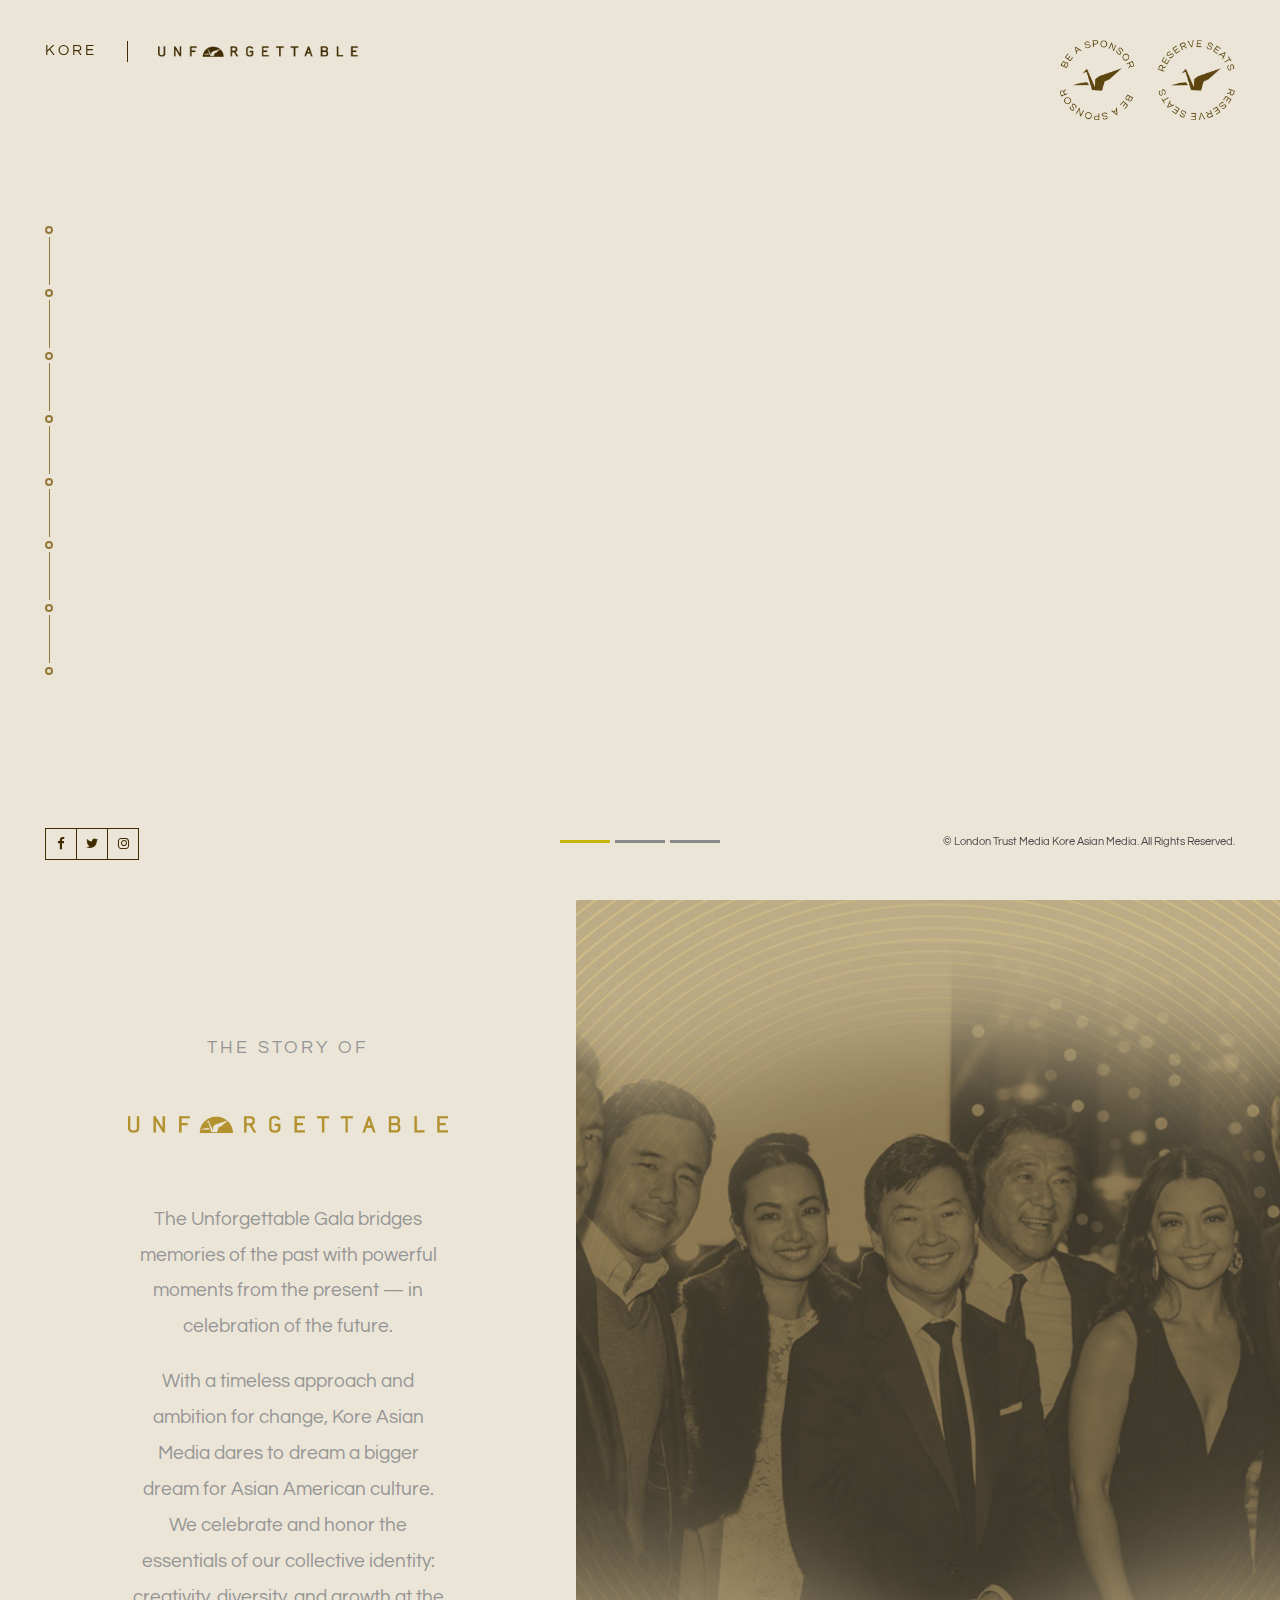
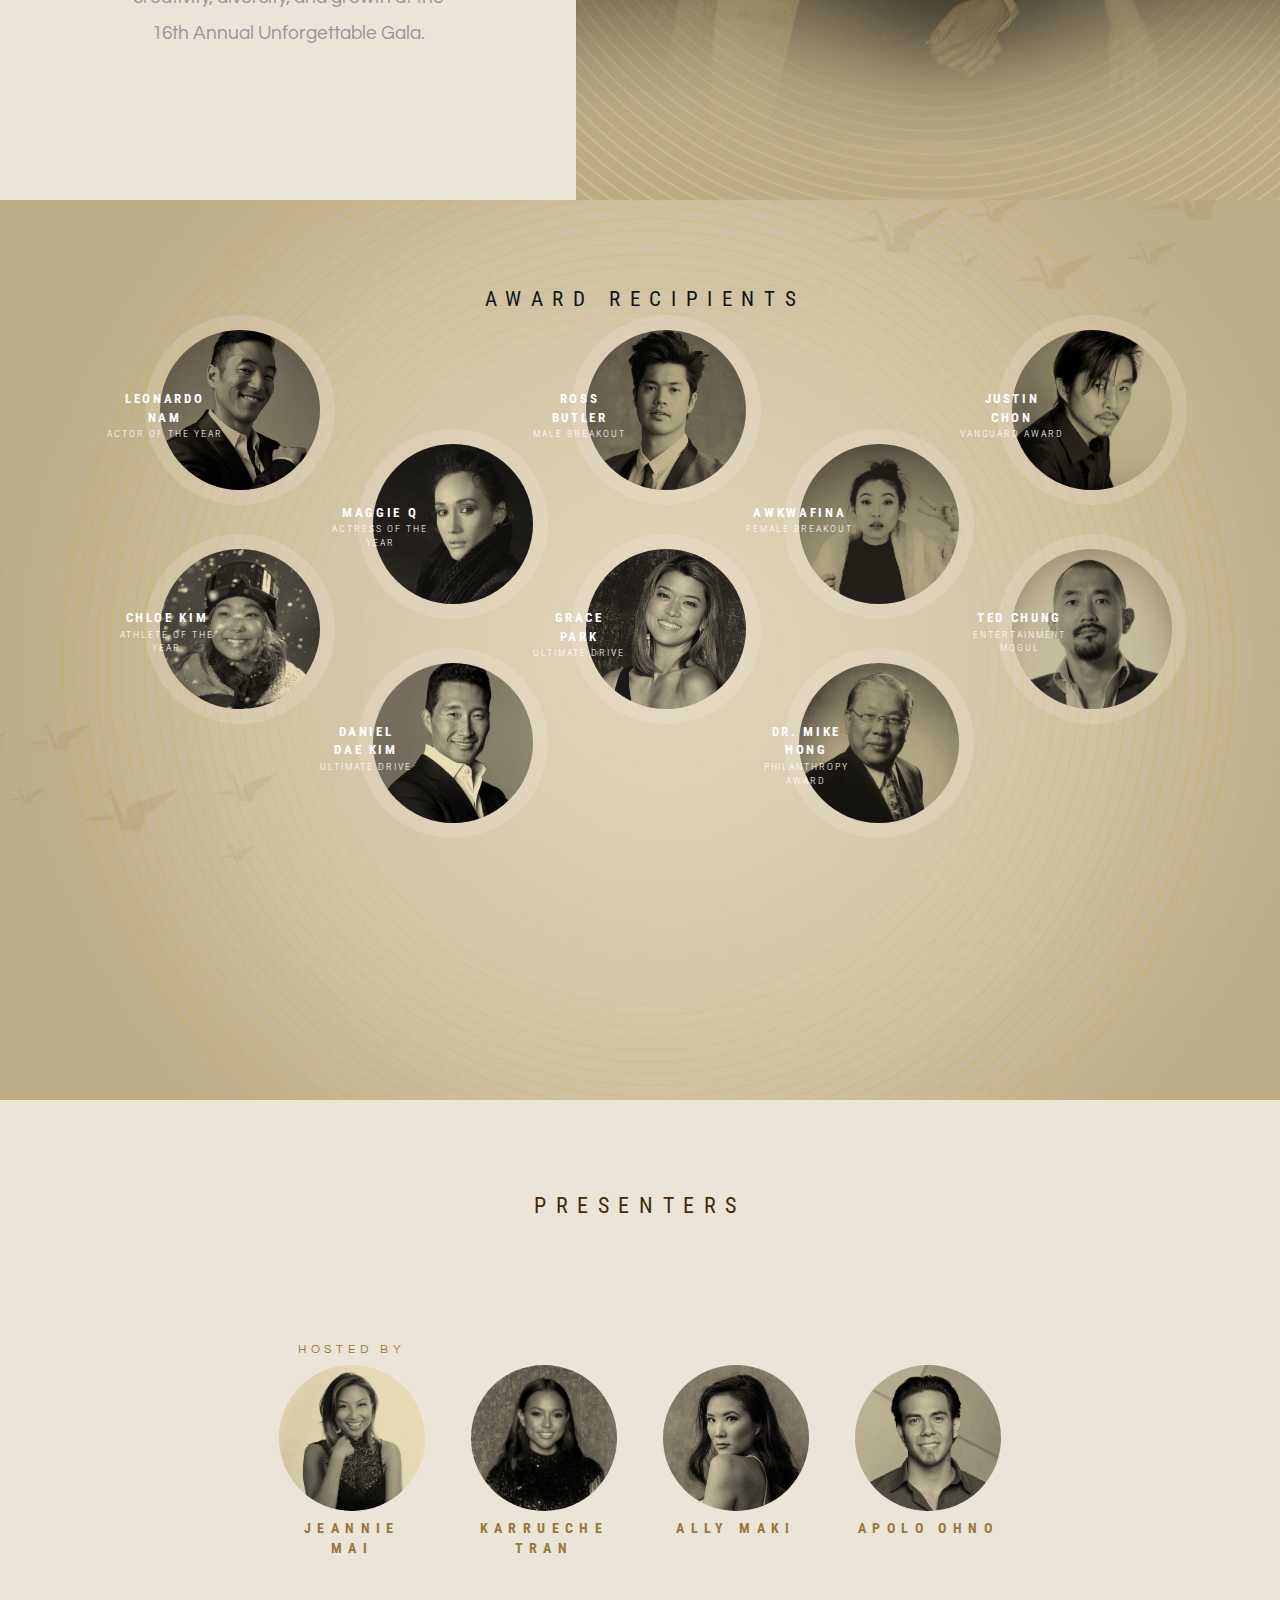
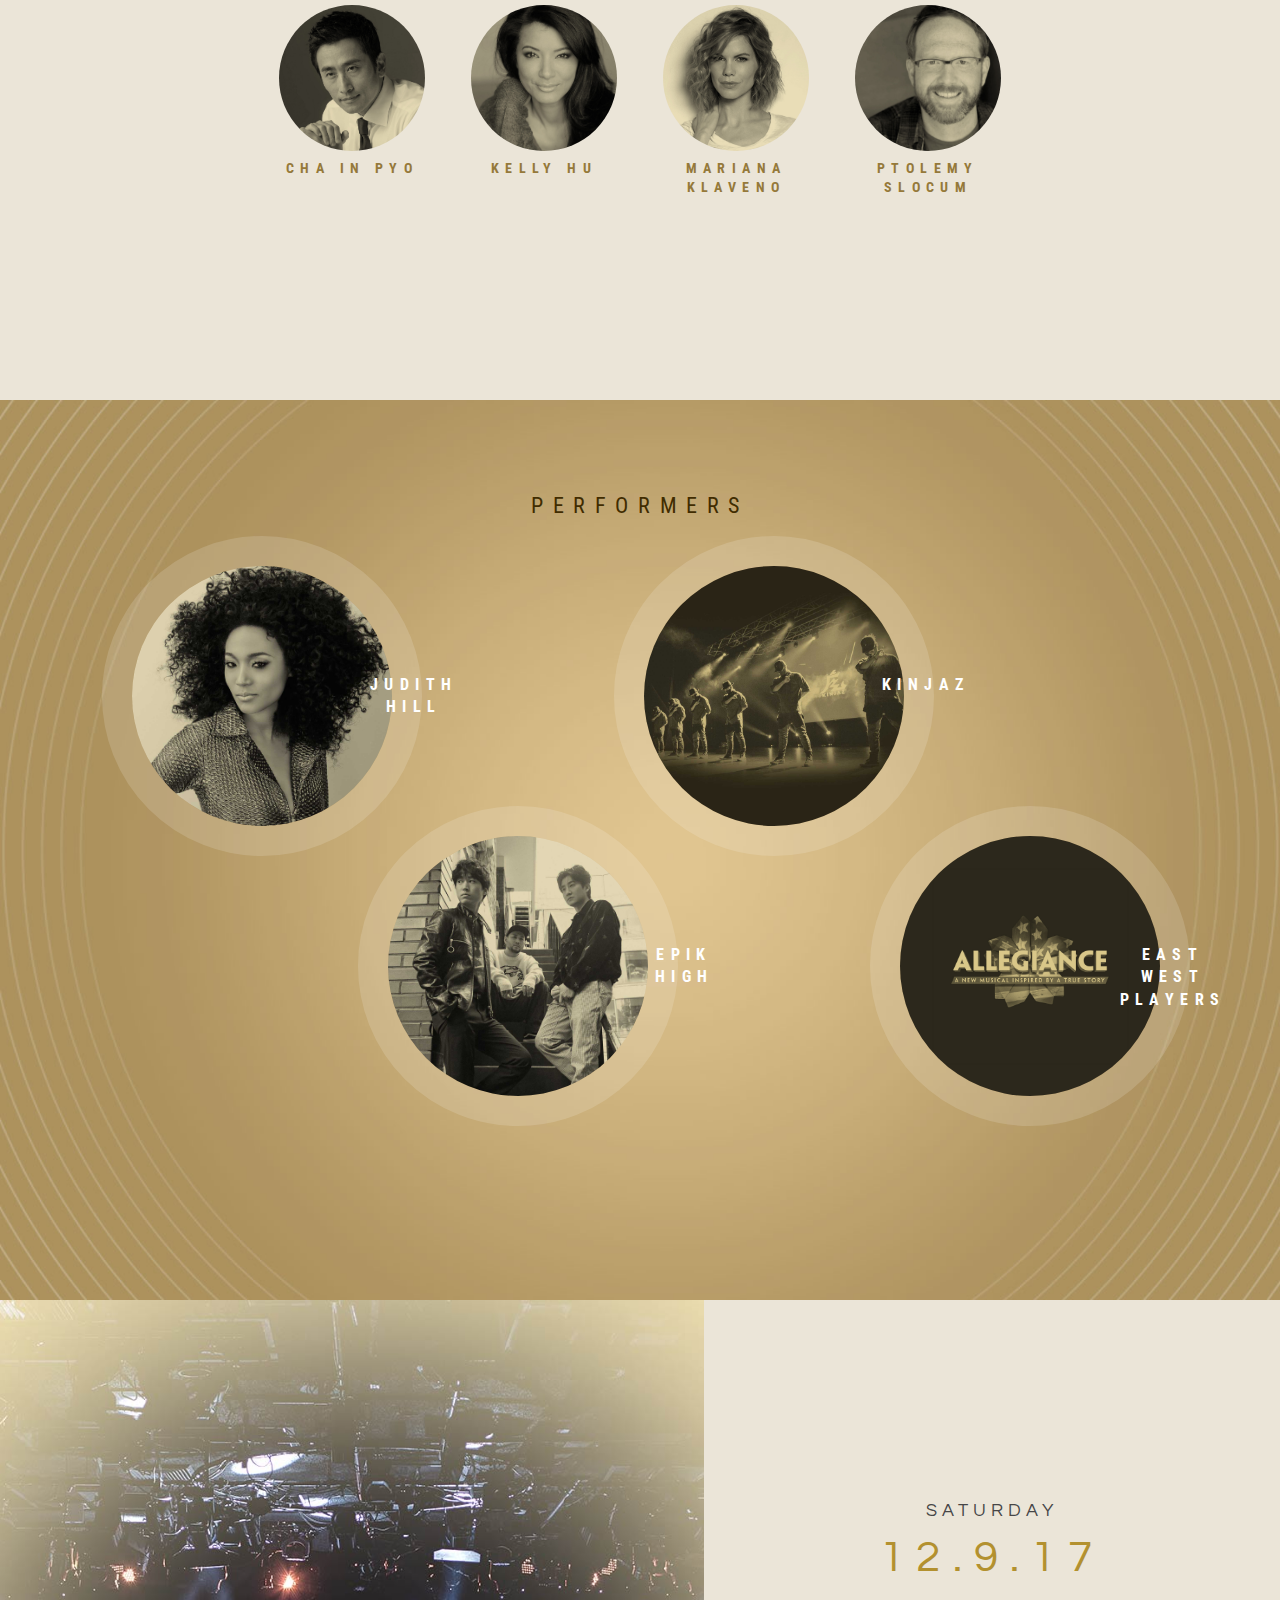
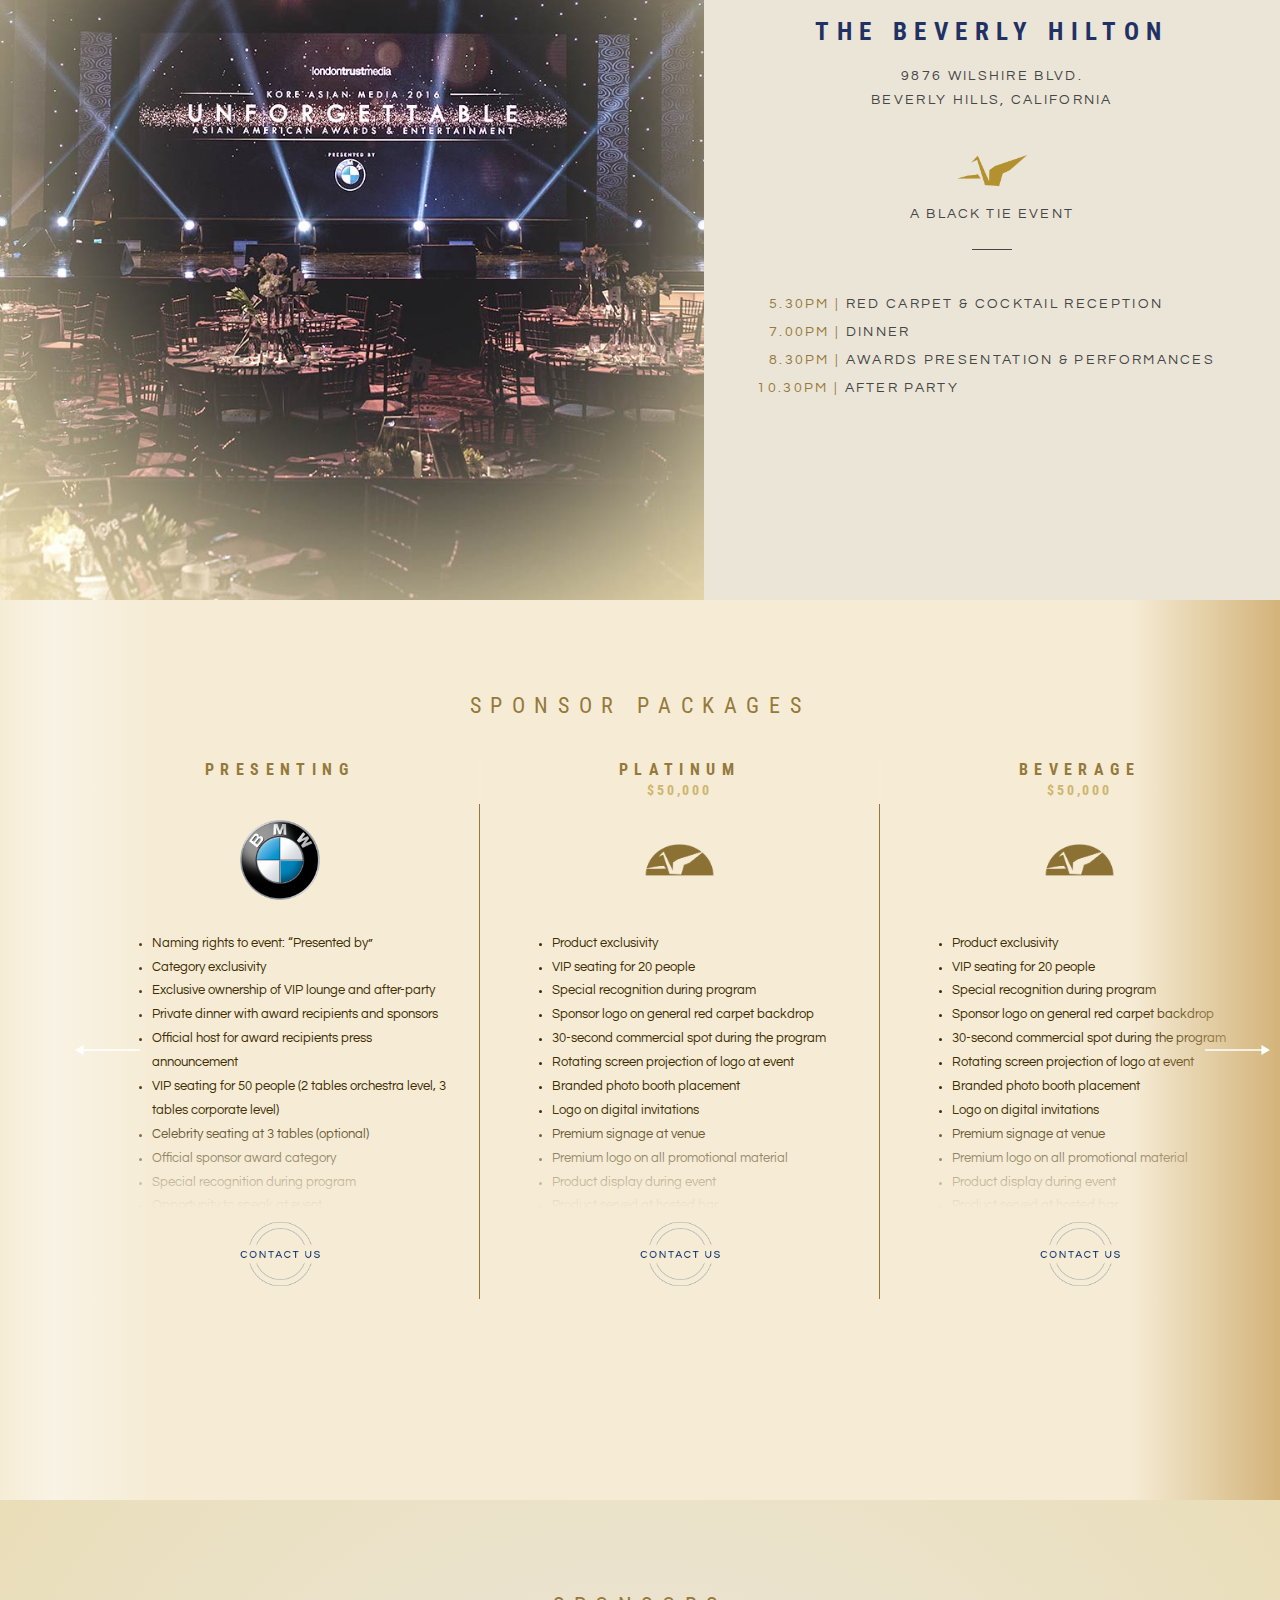
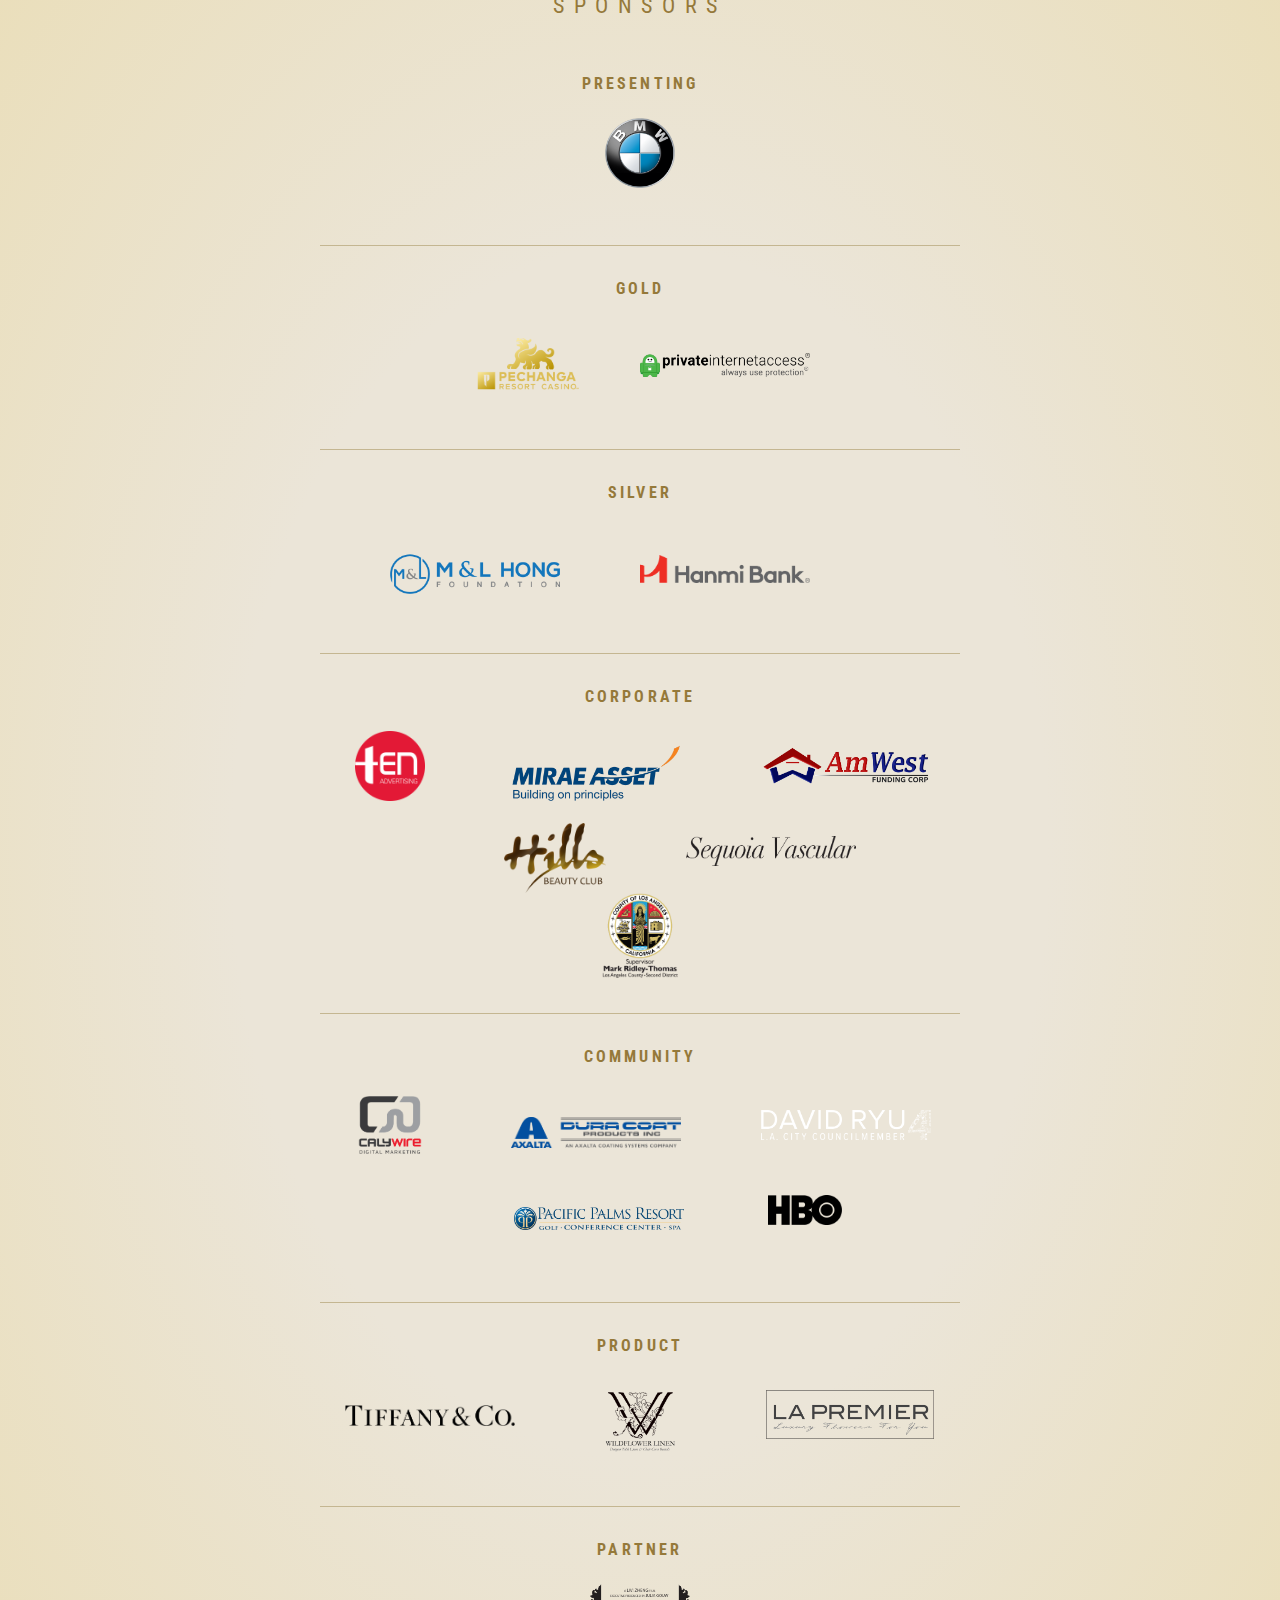
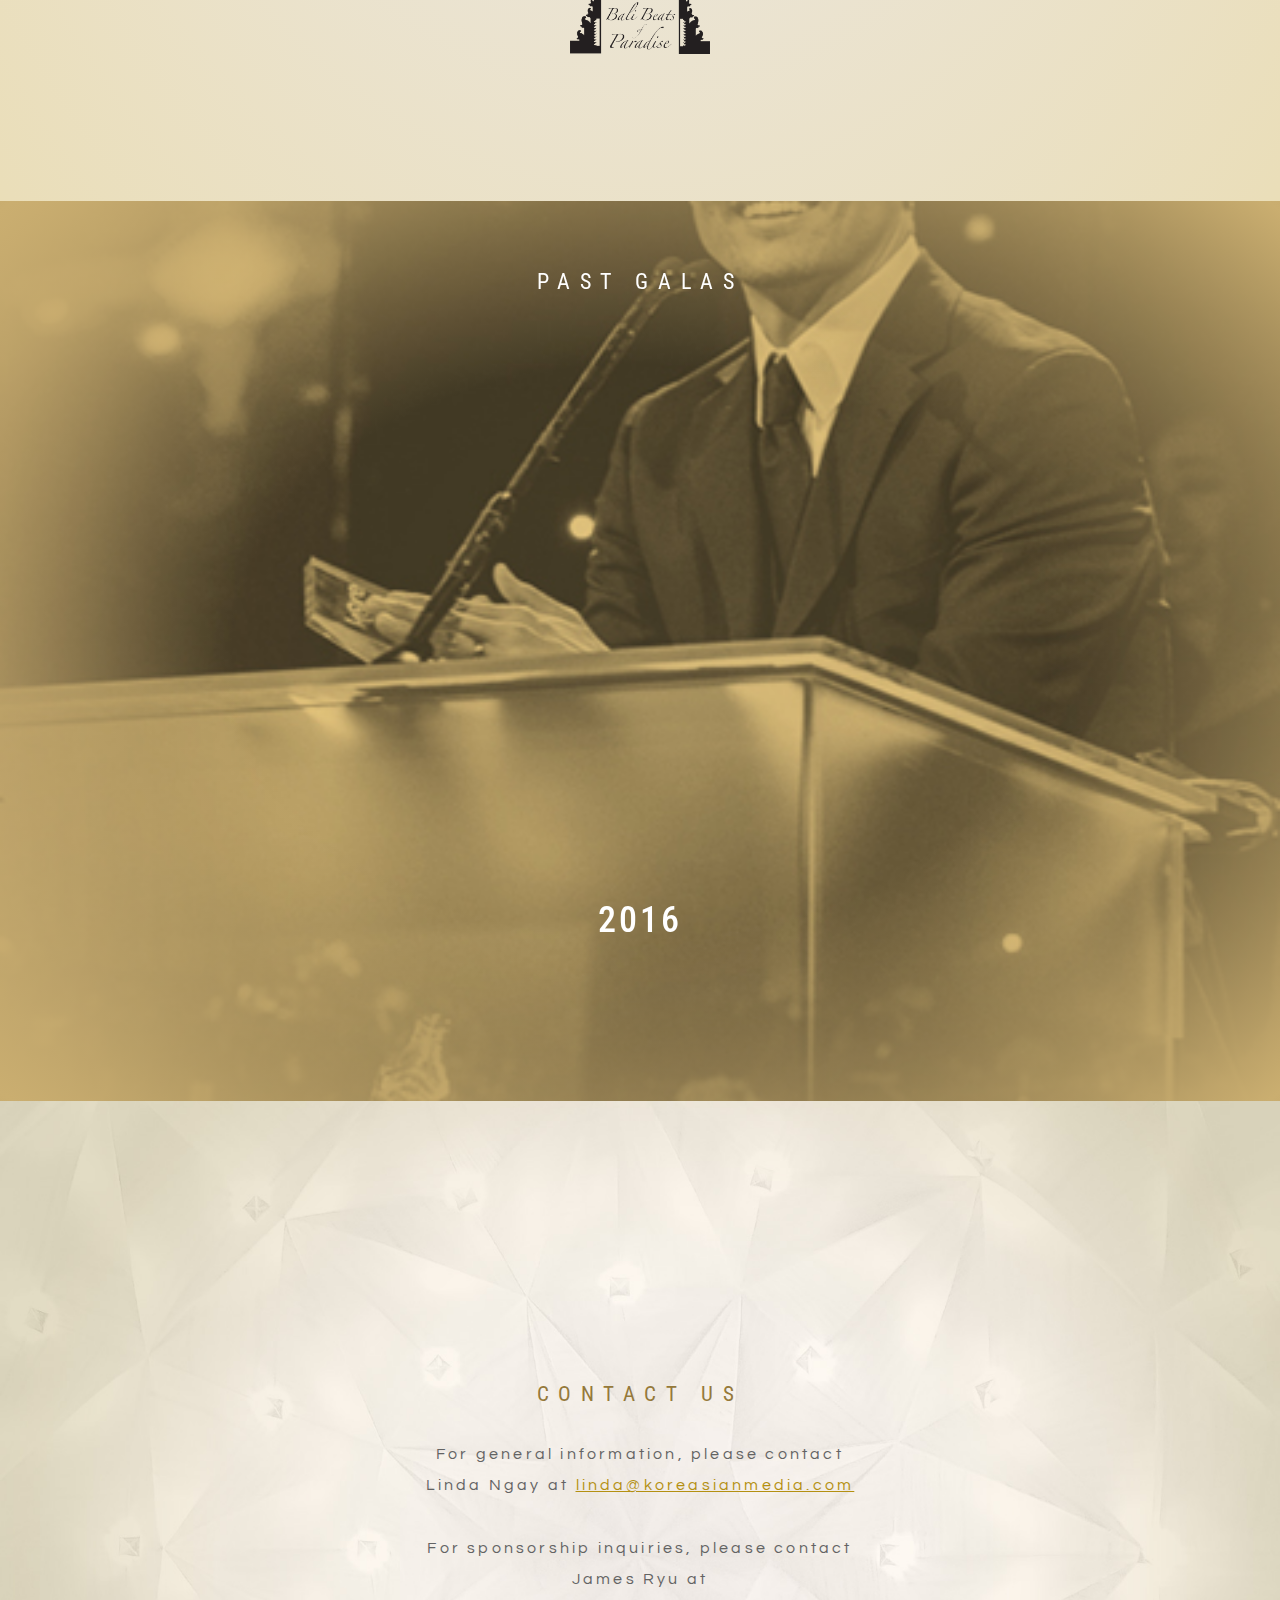
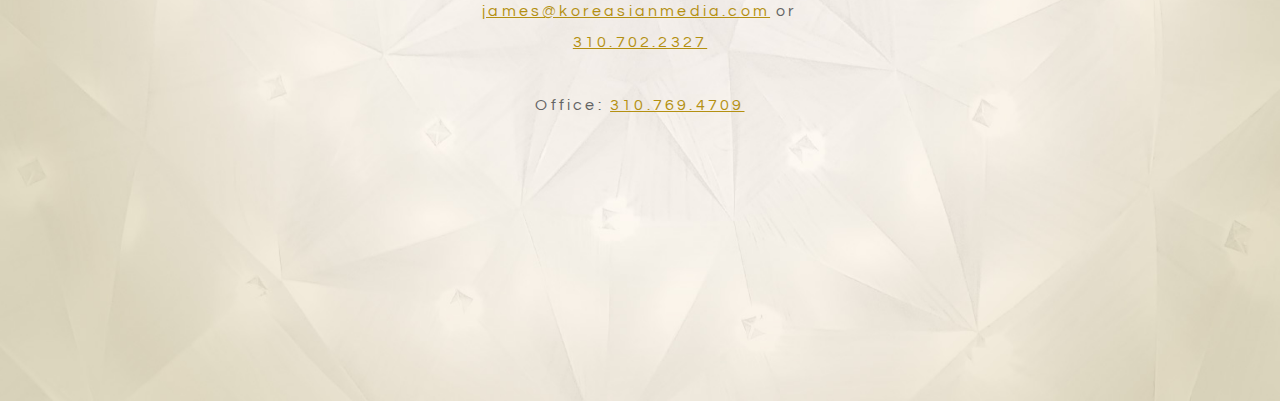
==== index-bp.html @ 818fd654 "latest update" ====
<!doctype html>
<html class="no-js" lang="en">
    <head>
        <meta charset="utf-8">
        <meta http-equiv="x-ua-compatible" content="ie=edge">
        <title>Unforgettable Gala | Kore Asian Media</title>
        <meta name="description" content="">
        <meta name="viewport" content="width=device-width, initial-scale=1">

        <link rel="manifest" href="site.webmanifest">
        <link rel="apple-touch-icon" href="icon.png">
        <!-- Place favicon.ico in the root directory -->

        <link rel="stylesheet" href="css/normalize.css">
        <link rel="stylesheet" href="css/main.css">
        <link href="https://fonts.googleapis.com/css?family=Questrial|Roboto+Condensed:300,400,700" rel="stylesheet">
        <link rel="stylesheet" href="css/font-awesome.min.css">
        <link rel="stylesheet" href="css/swiper.min.css">
        <link rel="stylesheet" href="css/unforgettable.css">
    </head>
    <body>
        <!--[if lte IE 9]>
            <p class="browserupgrade">You are using an <strong>outdated</strong> browser. Please <a href="https://browsehappy.com/">upgrade your browser</a> to improve your experience and security.</p>
        <![endif]-->

        <!-- Add your site or application content here -->
        <header class="gui">
            <div class="logo">
                <a href="http://kore.am/" target="_blank">KORE</a> <a href="#hero" class="home-link"><img src="img/LOGOS/logo-dark.png" alt="Unforgettable"></a>
            </div>
            <div class="hamburger">
                <div class="d1"></div>
                <div class="d2"></div>
                <div class="d3"></div>
            </div>
            <div class="mobile-menu">
                <button class="close">
                    <div class="l1"></div>
                    <div class="l2"></div>
                </button>
                <div class="cta">
                    <a class="sponsor-link" href="#packages">
                        <img src="img/BUTTONS/becomesponsor.png" alt="Become Sponsor">
                    </a>
                    <a href="https://unforgettablegala.eventbrite.com" target="_blank">
                        <img src="img/BUTTONS/reserveseats.png" alt="Reserve Seats">    
                    </a>
                </div>
                <nav>
                    <ul>
                        <li class="first_tier"><a href="#about">About</a></li>
                        <li class="first_tier"><a href="#recipients">Recipients</a></li>
                        <li class="first_tier"><a href="#presenters">Presenters</a></li>
                        <!-- <li class="parent"><a href="#awards">Awards</a>
                            <ul>
                                <li><a href="#recipients">Recipients</a></li>
                                <li><a href="#presenters">Presenters</a></li>
                            </ul>
                        </li> -->
                        <li class="first_tier"><a href="#performers">Performers</a></li>
                        <li class="first_tier"><a href="#eventinfo">Event Info</a></li>
                        <li class="first_tier">
                            <a href="#packages">Sponsorship Packages</a>
                        </li>
                        <li class="first_tier">
                            <a href="#sponsors">Sponsors</a>
                        </li>
                        <!-- <li class="first_tier parent"><a href>Sponsorship</a>
                            <ul>
                                <li><a href="#packages">Packages</a></li>
                                <li><a href="#sponsors">Sponsors</a></li>
                            </ul>
                        </li> -->
                        <!-- <li><a href="#packages">Sponsor Packages</a></li> -->
                        <!-- <li class="first_tier"><a href="#galas">Past Galas</a></li> -->
                        <li class="first_tier"><a href="#contact">Contact</a></li>
                    </ul>
                </nav>
                <div class="social">
                    <ul>
                        <li><a href="https://www.facebook.com/koreasianmedia/" target="_blank">
                            <i class="fa fa-facebook"></i>
                        </a></li>
                        <li><a href="http://twitter.com/koreasianmedia?lang=en" target="_blank">
                            <i class="fa fa-twitter"></i>
                        </a></li>
                        <li><a href="http://www.instagram.com/koreasianmedia/" target="_blank">
                            <i class="fa fa-instagram"></i>
                        </a></li>
                    </ul>
                </div>
                <div class="copyright">
                    &copy; London Trust Media Kore Asian Media. All Rights Reserved.
                </div>
                <div class="navmask"></div>
            </div>
            <div class="promo">
                Presented By
                <img src="img/LOGOS/BMW.png" alt="BMW">
            </div>
        </header>
            
        <section class="hero" data-section-name="hero">

            <div class="swiper-container hero-swiper">

                <div class="swiper-wrapper">
                    <!-- Slides -->
                    <div class="swiper-slide">
                        <iframe id="introvideo" width="100%" height="100%" src="https://www.youtube.com/embed/Z6HUTxSq2fk?rel=0&amp;controls=0&amp;showinfo=0&amp;autoplay=1&amp;loop=1" frameborder="0" allowfullscreen></iframe>
                        <div id="playintro"></div>
                    </div>
                    <div class="swiper-slide" style="background-image: url('img/backgrounds/hero1.jpg');">
                        <div class="slide_one">
                            <img class="londontrust" src="img/LOGOS/LondonTrustMedia.svg" alt="London Trust Media">
                            <div>
                                Kore Asian Media
                            </div>
                            <img class="logo" src="img/LOGOS/logo@4x.png" alt="Unforgettable Gala">
                            <div>
                                The 16th Annual Asian American Awards
                            </div>
                            <div class="sponsor">
                                Presented By
                                <img src="img/LOGOS/BMW.png" alt="BMW">
                            </div>
                        </div>
                        <div class="gradient_mask"></div>
                    </div>
                    <div class="swiper-slide" style="background-image: url('img/backgrounds/UNFO_SLIDE_2_1920.jpg');">
                        <div class="gradient_mask"></div>
                    </div>
                </div>
                <!-- If we need pagination -->
                <div class="swiper-pagination"></div>
            </div>
            <!-- <div class="gradient_mask"></div> -->
        </section>

        <section class="about" data-section-name="about">
            <div>
                <div class="subtitle">
                    The Story Of
                </div>
                <img src="img/LOGOS/logo@4x.png" alt="Unforgettable">
                <p style="margin-bottom: 0;">The Unforgettable Gala bridges memories of the past with powerful moments from the present — in celebration of the future.</p>
                <p>With a timeless approach and ambition for change, Kore Asian Media dares to dream a bigger dream for Asian American culture. We celebrate and honor the essentials of our collective identity: creativity, diversity, and growth at the 16th Annual Unforgettable Gala.</p>
            </div>
            <div>
                
            </div>
        </section>

        <section class="recipients people" data-section-name="recipients">
            <h1>
                Award Recipients
            </h1>
            <div>
                <div class="recipient" data-person="leonam">
                    <div class="bgimg" style="background-image: url('img/HEADSHOTS/RECIPIENTS/LEONAM.jpg')"></div>
                    <div class="name">Leonardo<br /> Nam<div>Actor of the Year</div></div>
                </div>
                <div class="recipient" data-person="maggieq">
                    <div class="bgimg" style="background-image: url('img/HEADSHOTS/RECIPIENTS/MAGGIEQ.jpg')"></div>
                    <div class="name">Maggie Q<div>Actress of the Year</div></div>
                </div>
                <div class="recipient" data-person="rossbutler">
                    <div class="bgimg" style="background-image: url('img/HEADSHOTS/RECIPIENTS/ROSSBUTLER.jpg')"></div>
                    <div class="name">Ross<br /> Butler<div>Male Breakout</div></div>
                </div>
                <div class="recipient" data-person="awkwafina">
                    <div class="bgimg" style="background-image: url('img/HEADSHOTS/RECIPIENTS/AWKQUAFINA.jpg')"></div>
                    <div class="name">Awkwafina<div>Female Breakout</div></div>
                </div>
                <div class="recipient" data-person="justinchon">
                    <div class="bgimg" style="background-image: url('img/HEADSHOTS/RECIPIENTS/JUSTINCHON.jpg')"></div>
                    <div class="name">Justin<br /> Chon<div>Vanguard Award</div></div>
                </div>
                <div class="recipient" data-person="chloekim">
                    <div class="bgimg" style="background-image: url('img/HEADSHOTS/RECIPIENTS/CHLOEKIM.jpg')"></div>
                    <div class="name">Chloe Kim<div>Athlete of the Year</div></div>
                </div>
                <div class="recipient" data-person="danieldaekim">
                    <div class="bgimg" style="background-image: url('img/HEADSHOTS/RECIPIENTS/DANIELDAEKIM.jpg')"></div>
                    <div class="name">Daniel<br /> Dae Kim<div>Ultimate Drive</div></div>
                </div>
                <div class="recipient" data-person="gracepark">
                    <div class="bgimg" style="background-image: url('img/HEADSHOTS/RECIPIENTS/GRACEPARK.jpg')"></div>
                    <div class="name">Grace<br /> Park<div>Ultimate Drive</div></div>
                </div>
                <div class="recipient" data-person="drhong">
                    <div class="bgimg" style="background-image: url('img/HEADSHOTS/RECIPIENTS/DRHONG.jpg')"></div>
                    <div class="name">Dr. Mike<br /> Hong<div>Philanthropy Award</div></div>
                </div>
                <div class="recipient" data-person="tedchung">
                    <div class="bgimg" style="background-image: url('img/HEADSHOTS/RECIPIENTS/TEDCHUNG.jpg')"></div>
                    <div class="name">Ted Chung<div>Entertainment Mogul</div></div>
                </div>
            </div>
            <!-- <div>
                <div class="recipient" data-person="danieldaekim">
                    <div class="bgimg" style="background-image: url('img/HEADSHOTS/RECIPIENTS/DANIELDAEKIM.jpg')"></div>
                    <div class="name">Daniel<br /> Dae Kim<div>Ultimate Drive</div></div>
                </div>
                <div class="recipient" data-person="gracepark">
                    <div class="bgimg" style="background-image: url('img/HEADSHOTS/RECIPIENTS/GRACEPARK.jpg')"></div>
                    <div class="name">Grace<br /> Park<div>Ultimate Drive</div></div>
                </div>
                <div class="recipient" data-person="drhong">
                    <div class="bgimg" style="background-image: url('img/HEADSHOTS/RECIPIENTS/DRHONG.jpg')"></div>
                    <div class="name">Dr. Mike<br /> Hong<div>Philanthropy Award</div></div>
                </div>
                <div class="recipient" data-person="tba">
                    <div class="bgimg" style="background-image: url('img/HEADSHOTS/RECIPIENTS/TBA.jpg')"></div>
                    <div class="name">To Be<br /> Announced</div>
                </div>
            </div> -->
            <div class="modals">
                <div id="leonam" class="modal">
                    <button class="close">
                        <div class="l1"></div>
                        <div class="l2"></div>
                    </button>
                    <div>
                        <div class="recipient">
                            <div class="bgimg" style="background-image: url('img/HEADSHOTS/RECIPIENTS/LEONAM.jpg')"></div>
                            <div class="name">Leonardo Nam</div>
                            <div class="title">Actor of the Year</div>
                        </div>
                    </div>
                    <div>
                        <div class="bio">
                            <div class="bio-scroll">
                                <p>
                                    Leonardo Nam has gained global fans through his role as the lab technician Felix Lutz on the critically acclaimed, award-winning HBO series “Westworld.” Based on the original 1973 Michael Crichton film of the same name, the series brings to life a futuristic amusement park intended for rich vacationers populated by robotic “hosts,” ultimately indulging their wildest fantasies and desires. “Westworld” premiered its first season in October 2016 and received a slew of highly esteemed nominations, including these accolades, which include: 2017 Golden Globe Awards: Best Television Series - Drama (nominated), 2017 SAG Awards: Outstanding Performance by an Ensemble in a Drama Series (nominated), 2016 Critics Choice Television Awards: Most Exciting New Series (won) and Best Drama Series (nominated), to name a few.
                                </p>
                                <p>
                                    Nam is also working on a variety of additional projects including: a supporting role in the indie feature “Puberty” for Flying Lotus’ Brainfeeder Films opposite Abbie Cornish a supporting role in the new Netflix original film “Happy Anniversary” (written and directed by Jared Stern) and a guest star role on the new Comedy Central series “Hampton DeVille.”
                                </p>
                                <p>
                                    Born in Argentina to Korean immigrant parents and raised in Sydney, Australia, Nam attended Sydney Technical High School and studied architecture at the University of New South Wales. To pursue his dream of becoming an actor, Leonardo moved to New York at 19. There he studied drama at the critically acclaimed HB Studio and also worked with the New York Public Theater/Shakespeare in the Park company and Sigourney Weaver and Jim Simpson’s The Bats Theater Company. His breakout role came in the Paramount comedy “The Perfect Score,” starring Scarlett Johansson, Chris Evans and Erika Christensen. Since then he has starred in a string of movies, namely “The Sisterhood of the Traveling Pants” 1 &amp; 2, “The Fast and the Furious: Tokyo Drift,” “Vantage Point,” “He’s Just Not That Into You,” “One for the Money,” and most recently in the Sam Raimi production “Murder of a Cat.”
                                </p>
                            </div>
                        </div>
                    </div>
                </div>
                <div id="maggieq" class="modal">
                    <button class="close">
                        <div class="l1"></div>
                        <div class="l2"></div>
                    </button>
                    <div>
                        <div class="recipient">
                            <div class="bgimg" style="background-image: url('img/HEADSHOTS/RECIPIENTS/MAGGIEQ.jpg')"></div>
                            <div class="name">Maggie Q</div>
                            <div class="title">Actress of the Year</div>
                        </div>
                    </div>
                    <div>
                        <div class="bio">
                            <div class="bio-scroll">
                                <p>Maggie Q stars as F.B.I Agent Hannah Wells on ABC’s hit drama “Designated Survivor,” currently in its second season. </p>
 
                                <p>Maggie Q starred opposite Dylan McDermott on CBS’ drama thriller series “Stalker.” Best known for her role on CW’s successful action series “Nikita,” where for four seasons, “Nikita” chronicled the story of a rogue assassin (played by Maggie Q) who returns to take down the secret organization that trained her.</p>
                                 
                                <p>In March 2014, Maggie starred as Tori in Summit Entertainment’s box office hit “Divergent,” alongside Shailene Woodley and Theo James, and returned in “Allegiant” which was released in March of 2016.</p>
                                 
                                <p>Maggie also starred in the independent cyber thriller “Jekyll Island,” alongside Minnie Driver, Dianna Agron and Ed Westwick.  Additional film credits include “Mission Impossible III,” “Live Free or Die Hard,” “Decpetion,” “New York, I Love You,” “Balls of Fury,” “House of Harmony,” “Rush Hour 2,” “The Warrior and the Wolf” and Daniel Lee’s “Three Kingdoms: Resurrection of the Dragon,” “Dragon Squad,” “Naked Weapon” and “Gen-X Cops2: Metal Mayhem.</p>    
                                 
                                <p>Maggie Q is a native of Honolulu, Hawaii. She is an animal and human rights activist through her support of programs such as PETA, Best Friends, WildAid, Kageno and the Washington D.C. based PCRM (Physicians Committee for Responsible Medicine).</p> 
                            </div>
                        </div>
                    </div>
                </div>
                <div id="rossbutler" class="modal">
                    <button class="close">
                        <div class="l1"></div>
                        <div class="l2"></div>
                    </button>
                    <div>
                        <div class="recipient">
                            <div class="bgimg" style="background-image: url('img/HEADSHOTS/RECIPIENTS/ROSSBUTLER.jpg')"></div>
                            <div class="name">Ross Butler</div>
                            <div class="title">Male Breakout</div>
                        </div>
                    </div>
                    <div>
                        <div class="bio">
                            <div class="bio-scroll">
                                <p>
                                    Ross Butler is emerging as a prominent player in Hollywood’s next generation. Variety Magazine named him one of 10 TV Stars to Watch in 2017. Butler currently portrays the popular basketball jock, Zach Dempsey in the binge-worthy Netflix series, “13 Reasons Why”. This high school drama-mystery has become one of the most watched shows of all time for the live streaming conglomerate and became the most tweeted show of 2017. Butler’s dedication to his craft and urge to break free from typecasting has earned him extraordinary praise and created a much bigger conversation about Asian Americans in diversity.
                                </p>
                                <p>
                                    Butler first began his acting career in 2010, when he left his path toward chemical engineering at Ohio State University for a life in front of the camera. He made his acting debut opposite, Zendaya, on Disney Channel’s “K.C. Undercover,” and the Disney’s smash hit “Teen Beach 2,” MTV’s most watched series and cult classic, “Teen Wolf,” and most recently as Reggie Mantle in The CW’s critically acclaimed series, “Riverdale.”
                                </p>
                            </div>
                        </div>
                    </div>
                </div>
                <div id="awkwafina" class="modal">
                    <button class="close">
                        <div class="l1"></div>
                        <div class="l2"></div>
                    </button>
                    <div>
                        <div class="recipient">
                            <div class="bgimg" style="background-image: url('img/HEADSHOTS/RECIPIENTS/AWKQUAFINA.jpg')"></div>
                            <div class="name">Awkwafina</div>
                            <div class="title">Female Breakout</div>
                        </div>
                    </div>
                    <div>
                        <div class="bio">
                            <div class="bio-scroll">
                                <p>
                                    Nora Lum, known by the moniker, Awkwafina, is a rapper, comedian, television host and actress from New York City. Born to a South Korean mother and Chinese-American father, she was raised primarily by her grandmother in Forest Hills, Queens where she attended LaGuardia High School of Music &amp; Art for the trumpet. 
                                </p>
                                <p>
                                    Awkwafina is best known for her breakout single and music video “My Vag,” which went viral on YouTube in 2012. After self-producing and releasing her first album “Yellow Ranger” in 2014, she was added to the cast of MTV's “Girl Code” and “Girl Code Live.” Later that year, she began filming the first season of her web series “Tawk,” which was named an Official Honoree in the 2016 Webby Awards. She was cast in her first film later that year with Seth Rogen and Zac Efron in “Neighbors 2: Sorority Rising.” The part led to roles in three more films, including a lead role in the highly-anticipated summer blockbuster Ocean's 8, alongside Sandra Bullock, Cate Blanchett, Rihanna and others. Last spring, she was added to the cast of "Crazy Rich Asians" as the part of Peik Lin. 
                                </p>
                            </div>
                        </div>
                    </div>
                </div>
                <div id="justinchon" class="modal">
                    <button class="close">
                        <div class="l1"></div>
                        <div class="l2"></div>
                    </button>
                    <div>
                        <div class="recipient">
                            <div class="bgimg" style="background-image: url('img/HEADSHOTS/RECIPIENTS/JUSTINCHON.jpg')"></div>
                            <div class="name">Justin Chon</div>
                            <div class="title">Vanguard</div>
                        </div>
                    </div>
                    <div>
                        <div class="bio">
                            <div class="bio-scroll">
                                <p>
                                    Filmmaker and actor, Justin Chon richly deserved the major attention he enjoyed at this year’s Sundance Film Festival for his film “Gook,” taking home the Next Audience Award. Set during the 1992 L.A. Riots, the film centers on the relationship between an African American girl and two Korean brothers who own a shoe store in Paramount, California. The film was inspired by events from Chon’s own childhood. He was born in South Korea and grew up in California’s Bay Area, where he helped out at his parents’ beauty supply store. In August 2017, the limited national release of “Gook” opened to widespread critical acclaim and a positive public reception.
                                </p>
                                <p>
                                    Although Chon is known worldwide for his role as Eric Yorkie in the “Twilight” series, he has also appeared in a recurring role on the ABC sitcom “Dr. Ken” and will star in the new and highly anticipated ABC drama series “Deception.” Chon also wrote, produced and starred in his own independent film “Man-Up.” Other starring film credits include “Soul Searching,” the Martin Scorsese executive produced feature “Revenge of the Green Dragons” and “21 and Over” from the creators of “The Hangover.” Other credits include “From the Rough” opposite Taraji P. Henson, “Crossing Over” opposite Harrison Ford, and many others.
                                </p>
                            </div>
                        </div>
                    </div>
                </div>
                <div id="chloekim" class="modal">
                    <button class="close">
                        <div class="l1"></div>
                        <div class="l2"></div>
                    </button>
                    <div>
                        <div class="recipient">
                            <div class="bgimg" style="background-image: url('img/HEADSHOTS/RECIPIENTS/CHLOEKIM.jpg')"></div>
                            <div class="name">Chloe Kim</div>
                            <div class="title">Athlete of the Year</div>
                        </div>
                    </div>
                    <div>
                        <div class="bio">
                            <div class="bio-scroll">
                                <p>Chloe kicked off the 2016-17 season winning Gold medals at the Copper Grand Prix and LAAX Open, pushing her consecutive event win streak to eight. She went on to win Bronze at X Games and the first World Cup Crystal Globe of her career. Chloe finished the season defending her Gold medal at the Burton US Open, cementing her status as the top female halfpipe rider in the world heading into the 2018 Olympics.</p>

                                <p>During the 2015-16 season, Chloe won six Gold and two Silver medals. Chloe season highlights included defending her X Games Gold medal, becoming the first X Games athlete to win two Golds before the age of 16. Chloe continued to break new ground in women’s snowboarding, becoming the first woman to land back-to-back 1080s and score a perfect 100.</p>

                                <p>Chloe made history during the 2014-15 season when she became the youngest competitor (at 14 years old) to win a winter X Games Gold medal.</p>

                                <p>2013-14 was Chloe’s breakout season. The year began with a Bronze medal at the Dew Tour and continued with Chloe grabbing Silver at X Games. She finished the season with another Silver at the Burton US Open – all at the age of 13.</p>

                                <p>Chloe has had just as much success off of the mountain as she has had on it, being featured on Forbes 30 under 30 list in 2017, TIME’s 30 Most Influential Teens of 2016, and espnW’s 2015 IMPACT25 list. In addition, Chloe has been nominated for an ESPY, Kids Choice Sports Award, and two Laureus World Sports Awards.</p>

                                <p>Chloe qualified to make the 2014 Olympic Halfpipe team, but due to her age and IOC rules, was unable to compete, setting up her debut on the Olympics stage in Korea in 2018. Chloe’s first tracks on a snowboard were at the age of four and she began competing when she was six. Chloe, whose parents emigrated from Korea, now lives in Los Angeles with her family.</p>

                                <p>Photo Credit: Getty Sports.</p>
                            </div>
                        </div>
                    </div>
                </div>
                <div id="danieldaekim" class="modal">
                    <button class="close">
                        <div class="l1"></div>
                        <div class="l2"></div>
                    </button>
                    <div>
                        <div class="recipient">
                            <div class="bgimg" style="background-image: url('img/HEADSHOTS/RECIPIENTS/DANIELDAEKIM.jpg')"></div>
                            <div class="name">Daniel Dae Kim</div>
                            <div class="title">Ultimate Drive</div>
                        </div>
                    </div>
                    <div>
                        <div class="bio">
                            <div class="bio-scroll">
                                <p>Daniel Dae Kim continues his string of multifaceted and stereotype-breaking roles as an actor, director and producer. Prior to his seven-season portrayal of Chin Ho Kelly on “Hawaii Five-0”, Kim was best known for his role as Jin Soo Kwon on the hit TV series “Lost,” for which he shared a 2006 Screen Actors Guild Award for Best Ensemble, and was individually honored with an AZN Asian Excellence Award, a Multicultural Prism Award and a Vanguard Award from the Korean American Coalition, all for Outstanding Performance by an Actor.  In 2009, he was recognized with the prestigious KoreAm Achievement Award in the field of Arts and Entertainment, and has twice been named one of PEOPLE Magazine’s "Sexiest Men Alive."</p>
                                <p>Born in Busan, South Korea, and raised in New York and Pennsylvania, Kim discovered acting while a student at Haverford College. After graduation, he moved to New York City, where he began his career on stage, performing in classics such as "Romeo and Juliet,” “Ivanov,” and "A Doll's House," Despite early success, he decided to deepen his knowledge of the craft by enrolling at New York University's Graduate Acting Program, where he earned his Master's Degree. After receiving his MFA, Kim's film career began in earnest with roles in "The Jackal," "For Love of the Game," "The Hulk," "Spider-Man 2" and "The Cave," as well as the Academy Award-winning "Crash.” Most recently, he created the role of Jack Kang for “Insurgent,” and “Allegiant” of the “Divergent Series.” </p>
                                <p>Most recently, he received a Broadway Beacon Award for his role as the King of Siam in Lincoln Center’s Tony award-winning production of “The King and I,” as well as the Theater Legacy Award from New York’s Pan Asian Repertory Theater. Outside of his artistic endeavors, he actively pursues interests in the community at large, having most recently served as Cultural Envoy and Member of the U.S. Presidential Delegation for the United States at the World Expo in Korea.</p>
                            </div>
                        </div>
                    </div>
                </div>
                <div id="gracepark" class="modal">
                    <button class="close">
                        <div class="l1"></div>
                        <div class="l2"></div>
                    </button>
                    <div>
                        <div class="recipient">
                            <div class="bgimg" style="background-image: url('img/HEADSHOTS/RECIPIENTS/GRACEPARK.jpg')"></div>
                            <div class="name">Grace Park</div>
                            <div class="title">Ultimate Drive</div>
                        </div>
                    </div>
                    <div>
                        <div class="bio">
                            <div class="bio-scroll">
                                <p>Grace Park is a fan-favorite for her starring roles on the critically acclaimed series "Battlestar Galactica," in which she played not one, but two leading roles (Boomer and Athena). Her performance garnered her a place in TV Guide's "100 Most Memorable Moments in TV History.”</p>
                                <p>Born in Los Angeles and raised in Canada, Park received a degree in Psychology from the University of British Columbia before turning her attention to film and television. Her performance in "The Border", earned a nomination for a Gemini Award for Best Performance by an Actress in a Leading Dramatic Role. </p>
                                <p>Solidifying herself as a staple in the entertainment industry, Grace Park’s seven-season-run on “Hawaii Five-0,” brought heart, suspense, tragedy and sensuality to the iconic role of Kono Kalakaua. As a result, she was nominated in both 2011 and 2012 for a Teen Choice Award for Choice TV Actress: Action. </p>
                                <p>Park has earned a nomination for Outstanding Newcomer Award in 2006 by the Asian Excellence Awards for her artistry. In 2010, she received the Achievement Award in Entertainment from KoreAm. In 2014, Park was honored with the APEX Inspiration Award and inducted into the Asian Hall of Fame.</p>
                            </div>
                        </div>
                    </div>
                </div>
                <div id="drhong" class="modal">
                    <button class="close">
                        <div class="l1"></div>
                        <div class="l2"></div>
                    </button>
                    <div>
                        <div class="recipient">
                            <div class="bgimg" style="background-image: url('img/HEADSHOTS/RECIPIENTS/DRHONG.jpg')"></div>
                            <div class="name">Dr. Mike Hong</div>
                            <div class="title">Philanthropy Award</div>
                        </div>
                    </div>
                    <div>
                        <div class="bio">
                            <div class="bio-scroll">
                                <p>Dr. Mike Hong is a Korean American philanthropist and entrepreneur, who has been a long-time partner with Kore Asian Media. After founding the Dura Coat Products company in 1986, he has been widely recognized in the Chemistry and Biochemistry fields, receiving a distinguished alumni award from his alma mater, UCLA. Since graduating from UCLA in 1959, Dr. Mike Hong has given the commencement address as well at donating influential funds to the biochemistry and chemistry departments.</p>
                                <p>Alongside his massive success in business, Dr. Hong separates himself from the rest of the pack through his utter commitment to philanthropy and dedication to promoting and celebrating the Korean American diaspora. Honored by a number of publications and organizations for his trailblazing humanitarianism. Dr. Hong continues to pave the way for generations to come in his devotion to raising the bar in the Korean American community.</p>
                            </div>
                        </div>
                    </div>
                </div>
                <div id="tedchung" class="modal">
                    <button class="close">
                        <div class="l1"></div>
                        <div class="l2"></div>
                    </button>
                    <div>
                        <div class="recipient">
                            <div class="bgimg" style="background-image: url('img/HEADSHOTS/RECIPIENTS/TEDCHUNG.jpg')"></div>
                            <div class="name">Ted Chung</div>
                            <div class="title">Entertainment Mogul</div>
                        </div>
                    </div>
                    <div>
                        <div class="bio">
                            <div class="bio-scroll">
                                <p>Ted Chung is a music industry institution. Since 1999, he has judiciously helmed Snoop’s creative and prolific career. Chung has also successfully launched profitable media companies, marketing agencies, and entertainment ventures. All along the way, he has exhibited a flair for street-level grassroots marketing. “I started out DJ’ing and producing music in high school, which led me to the business side: I began meeting guys who represented and promoted music to DJs, and they introduced me to the world of street-team marketing,” Chung recently told "Billboard Magazine."</p>

                                <p>A native of Palos Verdes, California, Chung is the son of Korean immigrants and graduated from the Wharton School of Business at the University of Pennsylvania with a specialization in Entertainment Marketing. He and his cousin Seung Chung co-founded the Cashmere Agency in a borrowed one-room office in 1998. Soon after, he started Stampede Management with Snoop as his longtime client. Cashmere Agency and Stampede Management is now generously housed in an enormous warehouse space in Playa del Rey with plenty of space for their 40+ millennial staff to work their marketing magic on brands like Red Bull, Adidas, Netflix, E!, Sony Pictures and the Korean mobile-games company Com2uS.</p>
                            </div>
                        </div>
                    </div>
                </div>
                <img class="carousel-controls next" src="img/BUTTONS/arrow-right.svg" alt="Next Recipient" />
                <img class="carousel-controls previous" src="img/BUTTONS/arrow-left.svg" alt="Previous Recipient" />
            </div>
        </section>

        <section class="presenters people" data-section-name="presenters">
            <h1>Presenters</h1>
            <div class="presenter-container">
                <div class="presenter" data-person="jeanniemai">
                    <div class="image">
                        <img src="img/HEADSHOTS/PRESENTERS/JEANNIEMAI.jpg" alt="Jeannie Mai">
                    </div>
                    <div class="host">
                        Hosted By
                    </div>
                    <div class="name">
                        Jeannie Mai
                    </div>
                </div>
                <div class="presenter" data-person="karruechetran">
                    <div class="image">
                        <img src="img/HEADSHOTS/PRESENTERS/KARRUECHETRAN.jpg" alt="">
                    </div>
                    <div class="name">
                        Karrueche Tran
                    </div>
                </div>
                <div class="presenter" data-person="allymaki">
                    <div class="image">
                        <img src="img/HEADSHOTS/PRESENTERS/ALLYMAKI.jpg" alt="">
                    </div>
                    <div class="name">
                        Ally Maki
                    </div>
                </div>
                <div class="presenter" data-person="apolloohno">
                    <div class="image">
                        <img src="img/HEADSHOTS/PRESENTERS/APOLOOHNO.jpg" alt="">
                    </div>
                    <div class="name">
                        Apolo Ohno
                    </div>
                </div>
                <div class="presenter" data-person="inpyocha">
                    <div class="image">
                        <img src="img/HEADSHOTS/PRESENTERS/INPYOCHA.jpg" alt="">
                    </div>
                    <div class="name">
                        Cha In Pyo
                    </div>
                </div>
                <div class="presenter" data-person="kellyhu">
                    <div class="image">
                        <img src="img/HEADSHOTS/PRESENTERS/KELLYHU.jpg" alt="">
                    </div>
                    <div class="name">
                        Kelly Hu
                    </div>
                </div>
                <div class="presenter" data-person="marianaklaveno">
                    <div class="image">
                        <img src="img/HEADSHOTS/PRESENTERS/MARIANAKLAVENO.jpg" alt="">
                    </div>
                    <div class="name">
                        Mariana Klaveno
                    </div>
                </div>
                <div class="presenter" data-person="ptolemyslocum">
                    <div class="image">
                        <img src="img/HEADSHOTS/PRESENTERS/PTOLEMYSLOCUM.jpg" alt="">
                    </div>
                    <div class="name">
                        Ptolemy Slocum
                    </div>
                </div>
            </div>
            <div class="modals">
                <div id="jeanniemai" class="modal">
                    <button class="close">
                        <div class="l1"></div>
                        <div class="l2"></div>
                    </button>
                    <div>
                        <div class="recipient">
                            <div class="bgimg" style="background-image: url('img/HEADSHOTS/PRESENTERS/JEANNIEMAI.jpg')"></div>
                            <div class="name">Jeannie Mai</div>
                            <div class="title">Host</div>
                        </div>
                    </div>
                    <div>
                        <div class="bio">
                            <div class="bio-scroll">
                                <p>Jeannie Mai is a style expert, television personality and executive producer. Jeannie can be seen as one of four energetic co-host's on the Fox's Emmy Nominated talk show “The Real.” Bringing her sassy personality and her style expertise to the forefront Jeannie has been a recurring fashion correspondent for many popular shows such as “Today Show,” “Entertainment Tonight,” “Insider” and “E! News.” Mai will also be joining TBS’ “Snoop Dogg Presents Joker’s Wild” as ‘Lady Luck,’ assisting both Snoop Dogg and the contestants on the popular game show. It has always been Jeannie's mission to inspire and empower women, recently, Jeannie was honored by Ciroc, Variety and WWD Magazine as one of their 2016 Women of Empowerment. She recently executive produced “Stopping Traffic: The Movement to End Sex Trafficking,” a documentary that investigates the international crisis of human sex trafficking from a deeply personal point of view.</p>

                                <p>Television personality, executive producer and style maven Jeannie Mai brings her energetic and infectious personality into homes across America every day as the co-host of the daytime syndicated talk show “The Real.” Now in its fourth season, “The Real” airs live on Fox and is broadcast on BET. Emmy-nominated for Outstanding Talk Show, Jeannie along with three other bold, diverse and outspoken hosts reflect the home audience by unapologetically saying what real women are actually thinking. Jeannie’s unique perspectives are brought to life through candid conversations about topics ranging from her own personal life to daily news headlines to beauty, fashion and relationships.</p>

                                <p>Prior to “The Real,” Jeannie was known as the sassy host of Style Network’s Emmy-nominated show “How Do I Look?” where she utilized her cheeky sense of humor to boost the self-esteem and life goals of women through their style choices. With a vision to empower women worldwide, she brought the success of this American show overseas and is now the executive producer and host of the lively and heartfelt series, “How Do I Look? Asia.”</p>

                                <p>In addition to her multiple hit television shows, Jeannie has been a recurring fashion correspondent for the “Today Show,” “Entertainment Tonight,” “Insider” and “E! News” where she served as the primary style authority for trend reports and popular awards show coverage. Other credits include hosting GSN’s retro futuristic, skill-based competition series “Steampunk'd” and co-hosting Style Network’s live late-night talk show “Style Pop,” keeping viewers up-to-date on the latest lifestyle trends in fashion, beauty and pop culture. Jeannie was the color commentator for NBC’s Miss USA and Miss Universe competitions along with the red carpet pre-shows for the Golden Globe Awards, Billboard Music Awards, Grammy’s and Oscars. She was also the resident fashion expert dramatically transforming contestants on NBC's hit series “The Biggest Loser,” “Asia's Next Top Model” and more. Before “How Do I Look?” Jeannie hosted several specials for Style Network including: “Go Fix Yourself,” “Dude,” “Where’s Your Style?” and “Lucky Shops,” in conjunction with Lucky magazine and their series “Tips Today” conjointly with the “Today Show” opposite Natalie Morales. Prior to her work with Style Network and NBC, Jeannie was part of the beauty squad on the hit TLC series “10 Years Younger” and also was one of the judges on the TLC reality series “Miss America: Reality Check.”</p>

                                <p>Outside of her television career, Jeannie has been a brand ambassador for numerous companies including: Macy’s, Colgate, Yoplait, The Limited, Microsoft, Biogen, David’s Bridal, Ford, Avon, Splenda and Woolite. In the digital realm, Jeannie was the resident contributor to Perez Hilton’s fashion site Cocoperez.com. She hosted the first-ever stylist competition on YouTube Maker’s “The Next Style Star” and was the digital correspondent for NBC's “Fashion Star.” Her popularity on television and social media paved the way for Jeannie to become a frequent live event emcee for BeautyCon, which is America’s largest global beauty experience for millennials and digital content creators.</p>

                                <p>Before becoming a television personality and household style expert, Jeannie was a celebrity makeup artist and stylist from San Jose, California. Throughout her career, she has worked with many celebrities including: Sarah Jessica Parker, Alicia Keys, Jennifer Aniston, Christina Aguilera and Kelly Osbourne. She premiered on the Emmy-nominated Asian American television magazine show “Stir.” After gaining attention for her spunky personality and knack for style, Jeannie became an entertainment reporter and producer of the WB’s “Daily Mixx” before moving to Los Angeles to host MTV’s “Granted” alongside Frankie Muniz. Her big break came when she was tapped to host “Character Fantasy” on USA Network and eventually became a regular correspondent for “Extra” alongside Mario Lopez.</p>

                                <p>Jeannie has made it her mission to inspire women. She has received rave reviews as a speaker at events such as Maria Shriver’s The Women’s Conference on the main stage alongside Jane Fonda, Jessica Simpson and Donna Karan. Recently, Jeannie was honored by Ciroc, Variety and WWD Magazine as one of their 2016 Women of Empowerment.</p>

                                <p>Jeannie’s passion to revolutionize women from the outside in stems from her psychology of style otherwise known as “Wearapy.” She defines Wearapy as her philosophy that personal style and wardrobe can have a transforming and healing effect on a woman’s confidence and mood. Rather than focusing on trends or labels, Jeannie teaches how this practice can lead to a more productive day and in turn a more fulfilling, purposeful life. </p>

                                <p>Deeply committed to charities that advance women’s interests, Jeannie serves as a board member for organizations, such as Dress for Success and Same Sky, to build the business potential for women. As a first-generation daughter to immigrant Vietnamese and Chinese parents, Jeannie strives to give back to her homeland by frequently traveling to Asia to volunteer her time with inspiring organizations dedicated to helping those who are less fortunate. For the past five years, she has served as an advocate to fight human trafficking. Currently Jeannie is an ambassador for the Pacific Links Foundation, an organization committed to rescuing women and children from sex trafficking and modern-day slavery by providing employment and vocational opportunities. She is also an ambassador for Step Up whose mission is to propel girls from under-resourced communities to fulfill their potential by empowering them to become confident, college-bound, career-focused, and ready to join the next generation of professional women. Before that, she served as a missionary and ambassador to organizations such as Nightlight International, Not For Sale and Heartbeat Vietnam. </p>

                                <p>Driven by the power of unity in community, Jeannie travels frequently and uses her social media and blog, (www.theJeannieMai.com), to engage her audience in her daily conversations about social causes, personal style, family, faith, love and life. She is committed to using her voice to celebrate the potential of others. As Jeannie says, "There will always be somebody who can't see your worth. Don't let it be you."</p>
                            </div>
                        </div>
                    </div>
                </div>
                <div id="karruechetran" class="modal">
                    <button class="close">
                        <div class="l1"></div>
                        <div class="l2"></div>
                    </button>
                    <div>
                        <div class="recipient">
                            <div class="bgimg" style="background-image: url('img/HEADSHOTS/PRESENTERS/KARRUECHETRAN.jpg')"></div>
                            <div class="name">Karrueche Tran</div>
                        </div>
                    </div>
                    <div>
                        <div class="bio">
                            <div class="bio-scroll">
                                <p>Meet actress/model Karrueche Tran, one of Hollywood's most beloved starlets. Hailing from Los Angeles, Karrueche began her career in entertainment as a celebrity stylist.  With her sweet demeanor and exotic looks, Karrueche leaves a trail of fans and admirers everywhere she goes. It was only after a big break with BET in 2014 that Karrueche began her career as an actress. After a handful of indie film projects, Karrueche eventually got her big break when she was cast in TNT’s “CLAWS” which premiered this summer to rave reviews. </p>

                                <p>Karrueche got her first taste of being in front of the camera when she hosted the BET Awards red carpet and multiple events during BET Weekend. The experience propelled Karrueche into additional opportunities with the BET family, hosting multiple 106 and Park episodes and BET specials. Over the past two years, Karrueche has continued to perfect her craft and continues to grow as an emerging actress with roles in the films “The Nice Guys”, “A Weekend with the Family”, “:Only for One Night”, and the SXSW award-winning horror film “Welcome to Willits”. Karrueche has also guest starred on the Centric hit series “Single Ladies” and the Emmy-winning series “The Bay.” In 2017, Karrueche co-starred in the Rashida Jones executive produced dramedy “CLAWS,” opposite Niecy Nash.  She also completed principal photography starring in Lionsgate’s HONORED.</p>

                                <p>Karrueche has also had the opportunity to collaborate with some incredible brands including ColourPop, for the launch of her makeup collaboration KaePop, a line of high-end temporary tattoos with Tattify called K-INK, a capsule collection for festival season with This is a Love Song, as well as V/SUAL by Van Styles on a limited edition t-shirt line, which was exclusively sold at PacSun. Her love for fashion and beauty is complimented by her desire to give back through charity and philanthropic endeavors. "Helping those who are facing a challenge is extremely important to me. If you have an opportunity to lend a helping hand to someone in one way or another, you absolutely should."</p>

                                <p>Philanthropy has always played a significant role in the young star’s life. Karrueche currently serves on the Board of Directors for The Environmental Media Association’s (EMA), a non-profit organization committed to providing urban school gardens that inspire students to make healthier food choices and have greater self-confidence and leadership skills. As a young EMA board member, Karrueche especially plays a big proponent in inspiring youth. She has donated her time and own investment to the Green My School Program through her ColourPop cosmetics line, as well as currently spearheading The Watt’s Garden Project.</p>
                            </div>
                        </div>
                    </div>
                </div>
                <div id="allymaki" class="modal">
                    <button class="close">
                        <div class="l1"></div>
                        <div class="l2"></div>
                    </button>
                    <div>
                        <div class="recipient">
                            <div class="bgimg" style="background-image: url('img/HEADSHOTS/PRESENTERS/ALLYMAKI.jpg')"></div>
                            <div class="name">Ally Maki</div>
                        </div>
                    </div>
                    <div>
                        <div class="bio">
                            <div class="bio-scroll">
                                <p>Hailing from Originally from Kirkland, WA, Japanese-American actress Ally Maki moved to Los
                                Angeles when she was fourteen after being scouted by a talent agent. Upon her
                                arrival in Los Angeles, Ally was signed to Columbia Records in the all-girl band &quot;The
                                Valli Girls&quot;. In 2009, Ally was cast as &quot;Dawn&quot; on the ABC Family series “10 Things I Hate About You,&quot; and later followed with the film &quot;Geography Club, playing &quot;Min,&quot; in 2013.</p>

                                <p>Now, Ally is showcasing her comedic acting chops in the TBS comedy series
                                “Wrecked,” as &quot;Jess,&quot; the fun, feisty, and hopeless romantic of the ensemble cast.
                                The show centers around a group of plane crash survivors adapting to life on a
                                remote island, and adjusting to a new world. “Wrecked,” premiered as the Number
                                One Cable Comedy of 2016 and just completed airing its second season, and has
                                been picked up for a third. Ally was recently a celebrity guest on Conan, showing her
                                comedic chops on a national talk show outside of her role on the series.</p>

                                <p>Other television credits for Ally include recurring roles on the CW series “Privileged,”
                                TNT&#39;s “Franklin and Bash,” and guest starring roles on the series “New Girl,” “2
                                Broke Girls,” “NCIS,” and “The Big Bang Theory.”</p>

                                <p>Beyond acting, Ally has been working hard to ensure diversity is being recognized in
                                Hollywood. She recently participated in the Diversity Speaks panel during LA Film
                                Festival along with other well-known Asian American actors in the industry. She also
                                has partnered to support GIRLS INC. and wants to help empower young women.</p>
                            </div>
                        </div>
                    </div>
                </div>
                <div id="apolloohno" class="modal">
                    <button class="close">
                        <div class="l1"></div>
                        <div class="l2"></div>
                    </button>
                    <div>
                        <div class="recipient">
                            <div class="bgimg" style="background-image: url('img/HEADSHOTS/PRESENTERS/APOLOOHNO.jpg')"></div>
                            <div class="name">Apolo<br /> Ohno</div>
                        </div>
                    </div>
                    <div>
                        <div class="bio">
                            <div class="bio-scroll">
                                <p>A three-time Olympian in short track speedskating, Apolo Ohno is the most decorated U.S. Olympic winter athlete of all time with eight medals, including two golds.</p>
                                
                                <p>Ohno became interested in short track speedskating at age 12 while watching the Olympic Winter Games Lillehammer 1994. Despite his late start, it only took Ohno two years to become the youngest national champion ever, and he went on to win 12 national titles throughout his illustrious career.</p>
                                
                                <p>Ohno was the first American to win the overall world cup title in the 2000-01 season, and subsequently won the title twice more, in 2003 and 2005. He has at least one medal in each of the Olympic distances: gold in the 500-meter; silver and two bronzes in the 1,000; gold and silver in the 1,500; and two bronzes in the 5,000 relay. In addition, he owns 21 world championship medals (8 golds, 7 silvers, 6 bronzes).</p>
                                
                                <p>The Seattle native won &quot;Dancing with the Stars&quot; in 2007, appeared on &quot;Project Runway&quot; as a guest judge in 2008, hosted &quot;Minute to Win It&quot; for one season (2012-13) and currently serves as a color commentator for NBC&#39;s &quot;Spartan: Ultimate Team Challenge.&quot; In addition, he has worked for NBC at three consecutive Olympics, serving as a sportsdesk reporter at London 2012 and Rio 2016, and as a short track analyst at Sochi 2014.</p>

                                <p>In recent years Ohno has branched out into new ventures. In 2014, he competed in the Ironman Triathlon in Kona, Hawaii. Later that year, he hosted the Apolo Ohno Invitational in conjunction with US Speedskating in Salt Lake City, bringing together the top speedskaters in the nation for a weekend of friendly competition.</p>

                                <p>Ohno is a Special Olympics Global Ambassador and travels the world for the organization. His book, &quot;Zero Regrets,&quot; details the inspiring story behind his enduring success as an elite athlete and was a New York Times bestseller.</p>
                            </div>
                        </div>
                    </div>
                </div>
                <div id="inpyocha" class="modal">
                    <button class="close">
                        <div class="l1"></div>
                        <div class="l2"></div>
                    </button>
                    <div>
                        <div class="recipient">
                            <div class="bgimg" style="background-image: url('img/HEADSHOTS/PRESENTERS/INPYOCHA.jpg')"></div>
                            <div class="name">Inpyo Cha</div>
                        </div>
                    </div>
                    <div>
                        <div class="bio">
                            <div class="bio-scroll">
                                <p>South Korean film and television star Cha In Pyo is a multiple -Award winning actor and producer, whose career spans more than two decades in entertainment. Making his acting debut in 1993 on popular Korean television drama, Cha In Pyo quickly became a house hold name not only in his native Korea, but also in China, and through Asia. He has starred in many popular films and television dramas, including the recent Laurel Tree Tailors(2016-2017), as well as the English-Language original Neflix series “Sense8” (2015) by Wochowskys, and the feature film “Seoul Searching” (2015) directed by Benson Lee that premiered at the prestigious Sundance Film Festival.</p>

                                <p>Cha In Pyo has won two Baeksang Arts Awards (the Korean Golden Globes), as well as multiple KBS, SBS, and MBC drama awards. He is also known for being the first Korean actor to star in Chinese and Taiwan TV drama in the early 2000s.</p>
                                
                                <p>In 2016, Cha In Pyo founded TKC Pictures, a Korean film production, that specializes in producing faith friendly &amp; family friendly films. TKC pictures is in the process of producing Heaven quest: A Pilgrim’s Progress in association with US based King Street Pictures.</p>
                                
                                <p>Cha In Pyo has been married to Shin Ae Ra since 1995, and the couple are well known for their philanthropic works, especially for the welfare of children. In 2006, he received a Korean Presidential commendation Award for the promotion and protection of children’s rights.</p>
                            </div>
                        </div>
                    </div>
                </div>
                <div id="kellyhu" class="modal">
                    <button class="close">
                        <div class="l1"></div>
                        <div class="l2"></div>
                    </button>
                    <div>
                        <div class="recipient">
                            <div class="bgimg" style="background-image: url('img/HEADSHOTS/PRESENTERS/KELLYHU.jpg')"></div>
                            <div class="name">Kelly Hu</div>
                        </div>
                    </div>
                    <div>
                        <div class="bio">
                            <div class="bio-scroll">
                                <p>Kelly Hu catapulted into the spotlight in 1985 representing her home state of Hawaii when she became the first Asian American to be crowned Miss Teen USA. Upon hearing of her victory, the Chinese press graced her with the name Hu Kai Li (胡凯丽).</p>

                                <p>Her exposure in the pageant led to international modeling assignments and her first acting job, a recurring guest star role on the television series Growing Pains. Since then, Kelly has added more than one hundred credits over her thirty year career.</p>

                                <p>You may know her as the Sorceress alongside Dwayne Johnson in The Scorpion King or as Lady Deathstrike in X2: X-Men United for which Kelly was invited to be the first Hollywood actress to premiere an American film in China.</p>
                                
                                <p>Kelly is a black belt in karate and has used her skills in fight scenes with Jet li in Cradle to the Grave and Sammo Hung in the series Martial Law, which received a TV Guide award for Best New Drama Series.</p>
                                
                                <p>Currently recurring on the hit series, Arrow, as China White and on Seth Macfalane’s Orville, she also recurred as Pearl on The Vampire Diaries and as Abigail Chow on Warehouse 13. She long voiced the characters Stacy on the animated series, Phineas and Ferb and Karai on Teenage Mutant Ninja Turtles and can currently be heard recurring in Stretch Armstrong and as Cheshire in Young Justice.</p>
                                
                                <p>An avid traveller Kelly has been to over 50 countries but still finds time for charity work. She ran the Honolulu marathon to jumpstart a reef conservation program called Reef Check Hawaii. She is also an Ambassador for Best Buddies, a charity helping people with intellectual and developmental disabilities, and hosts numerous fundraisers including an annual poker tournament for Best Buddies California for the past six years.</p> 

                                <p>Kelly uses her breadth of experience to speak to young people across the country encouraging them to celebrate their individuality and dare to follow their dreams.</p>
                            </div>
                        </div>
                    </div>
                </div>
                <div id="marianaklaveno" class="modal">
                    <button class="close">
                        <div class="l1"></div>
                        <div class="l2"></div>
                    </button>
                    <div>
                        <div class="recipient">
                            <div class="bgimg" style="background-image: url('img/HEADSHOTS/PRESENTERS/MARIANAKLAVENO.jpg')"></div>
                            <div class="name">Mariana Klaveno</div>
                        </div>
                    </div>
                    <div>
                        <div class="bio">
                            <div class="bio-scroll">
                                <p>Mariana Klaveno – transitions from “Stalker” and Marc Cherry’s “Devious Maids” into DirecTV’s “Full Circle” and an arc on “Designated Survivor.”  Previously made indelible impressions on Alan Ball’s “True Blood” as Lorena, Bill’s conniving maker, as well as on “Dexter,” and recently appeared opposite Arnold Schwarzenegger in the film, “Aftermath”.</p>
                            </div>
                        </div>
                    </div>
                </div>
                <div id="ptolemyslocum" class="modal">
                    <button class="close">
                        <div class="l1"></div>
                        <div class="l2"></div>
                    </button>
                    <div>
                        <div class="recipient">
                            <div class="bgimg" style="background-image: url('img/HEADSHOTS/PRESENTERS/PTOLEMYSLOCUM.jpg')"></div>
                            <div class="name">Ptolemy Slocum</div>
                        </div>
                    </div>
                    <div>
                        <div class="bio">
                            <div class="bio-scroll">
                                <p>Multi-faceted actor and performer Ptolemy Slocum broke into the world of TV and film through such diverse array of programming as MTV’s ground-breaking and irreverent WONDER SHOWZEN, David Simon’s THE WIRE &amp; David Chase’s SOPRANOS for HBO and the feature film HITCH starring Will Smith. </p>

                                <p>Slocum has continued to amass a wide range of credits appearing on VEEP (HBO), MARRIED (FX), NURSE JACKIE (Showtime), FRINGE (Fox), WORKAHOLICS (Comedy Central), BURN NOTICE (USA) and many others. Recurring roles include Andrew Haigh’s LOOKING (HBO), Seth Rogen and Evan Goldberg’s PREACHER (AMC) and Marvel’s INHUMANS. </p>

                                <p>In addition, he has founded the improv school at Nerdist, voiced roles for Grand Theft Auto and worked opposite Billy Crystal for Funny or Die.</p> 

                                <p>Slocum can currently be seen recurring as lab tech “Sylvester” on HBO’s highly acclaimed and Emmy-nominated WESTWORLD. In 2017, he was nominated for a SAG Award along with his cast for Best Ensemble. </p>
                            </div>
                        </div>
                    </div>
                </div>
                <img class="carousel-controls next" src="img/BUTTONS/arrow-right.svg" alt="Next Recipient" />
                <img class="carousel-controls previous" src="img/BUTTONS/arrow-left.svg" alt="Previous Recipient" />
            </div>
        </section>

        <section class="performers people" data-section-name="performers">
            <h1>Performers</h1>
            <div>
                <div class="recipient" data-person="judithhill">
                    <div class="bgimg" style="background-image: url('img/HEADSHOTS/PERFORMERS/JUDITHHILL.jpg')"></div>
                    <div class="name">Judith<br /> Hill</div>
                </div>
                <div class="recipient" data-person="epikhigh">
                    <div class="bgimg" style="background-image: url('img/HEADSHOTS/PERFORMERS/EPIKHIGH.jpg')"></div>
                    <div class="name">Epik<br /> High</div>
                </div>
                <div class="recipient" data-person="kinjaz">
                    <div class="bgimg" style="background-image: url('img/HEADSHOTS/PERFORMERS/KINJAZ.jpg')"></div>
                    <div class="name">Kinjaz</div>
                </div>
                <div class="recipient" data-person="eastwestplayers">
                    <div class="bgimg" style="background-image: url('img/HEADSHOTS/PERFORMERS/EWP.jpg')"></div>
                    <div class="name">East<br /> West<br /> Players</div>
                </div>
            </div>
            <div class="modals">
                <div id="judithhill" class="modal">
                    <button class="close">
                        <div class="l1"></div>
                        <div class="l2"></div>
                    </button>
                    <div>
                        <div class="recipient">
                            <div class="bgimg" style="background-image: url('img/HEADSHOTS/PERFORMERS/JUDITHHILL.jpg')"></div>
                            <div class="name">Judith Hill</div>
                        </div>
                    </div>
                    <div>
                        <div class="bio">
                            <div class="bio-scroll">
                                <p>Over the course of her remarkable career thus far, singer/ songwriter Judith Hill has shared her musical gifts in a variety of ways. The Los Angeles native has been a background singer for such legends as Stevie Wonder, Elton John, Ringo Starr, and the late Michael Jackson, serving as the latter’s duet partner on the classic ballad, “I Just Can’t Stop Loving You,” which later became a highlight of Jackson’s posthumously released film This Is It. (Hill’s deeply moving performance of “Heal the World” was an indelible moment during the singer’s public memorial service.) She also appeared in the Oscar-winning documentary 20 Feet From Stardom, a behind-the-scenes look at the lives of several acclaimed background singers, including Hill, who earned a Grammy Award for “Best Music Film” for her participation. Post-This Is It, Hill appeared on The Voice, where she began to cement her identity as a solo artist with a series of knockout performances that showed her ability to put her own distinctive, captivating spin on familiar songs.</p>

                                <p>Hill’s global fanbase has gotten to know her through these high-profile performances. However her biggest champion these days, yet another music legend, did not. “Prince did not see me on This Is It. He had not seen 20 Feet from Stardom. He had not seen me on The Voice. He saw me on some random TV interview where I was asked who I’d want to collaborate with and I said him,” Hill says with a laugh. After doing a bit of research, Prince called Hill personally and said he’d love to work with her. “Right out of the gate it was an artist-to-artist conversation about music,” Hill recalls of the call, during which Prince also extended an invitation to the listening party for his latest album, Art Official Age and, a few weeks later, to his studio in Minneapolis. “There were no plans,” she says of her first time at Paisley Park. “It was just an invitation to come hang out. I jammed with his band. I played him some of my songs. That's when we began to start talking about music and creating. That's really when it all began.”</p>

                                <p>After hearing her original songs and watching Hill sing live, Prince knew he was in the presence of a genuine talent, just as Stevie Wonder and Michael Jackson realized before him. He offered to play on and produce her debut solo album, Back in Time, which was offered as a free download for two days in March on LiveNation.com and quickly attracted 200,000 downloads. The album is a showcase for Hill’s soulful, powerhouse voice and considerable songwriting prowess, with smart, deeply felt songs about racial injustice (“As Trains Go By”) and overcoming struggle (“Angel in the Dark,” “Beautiful Life,” “Cry, Cry, Cry”) nestled comfortably alongside supremely funky party jams (“Turn Up,” “My People,” “Wild Tonight”) that Hill says are a celebration of music, community, and Family.</p>

                                <p>“I had written some of these songs a long time ago and had been performing them for a while,” Hill says. “Prince helped give them a whole new makeover. He would say, ‘You can make a stadium song. Picture yourself in a big stadium singing this. How big is the song? Is it going to register to the person in the very back?’ There are ways to make that happen, like simplifying the structure or brightening up the chords. I used to play ‘Beautiful Life’ with minor chords. It was a bit more melancholy. Prince said, ‘Why don't we try it with major chords?’ All of a sudden, the song opened up in an epic way.” </p>

                                <p>Sonically, Back In Time’s amalgam of soul, funk, blues, and jazz has an appealing retro quality thanks to the duo’s production. “I told him that it needed to be a classic-sounding record,” Hill says. “I want people to feel like they're listening to something that was done in the ’70s. We did it all in analog, recorded to tape, the old-fashioned way. It was fun doing that with Prince. He would tell me old stories about how he recorded things. It was very cool to work with a legend who understands that world better than anyone. Oftentimes, newer producers are just trying to recreate a way of doing things. With Prince, it was the real deal. It was like a time machine. That's one of the reasons why the record is called Back in Time. The sound of the record, the style of it, the way it was recorded — all of it was back in time.”</p>

                                <p>Hill says the recording sessions at Paisley Park, which took place over a few weeks in January, often felt like flashbacks. “It reminded me of how I grew up, jamming with my family for hours. My brother was on the drums, my mom on the keys, my dad on the bass, and I would sing. So it was like going back to my roots.” Hill’s father, Robert “Pee Wee” Hill, is a pioneering funk bassist known for his work with such artists as Sly Stone, Jimmy Smith, and Bob Dylan, while her mother, Michiko Hill, is an accomplished keyboardist, with credits that include Rufus &amp; Chaka Khan, Wayne Shorter, and Billy Preston. In addition to their steady session work, the Hills also own and operate Master’s Crib Recording Studio in Los Angeles. “My bedroom was actually the vocal booth for their first little home studio, so I always had singers in my room,” says Hill, adding that one visitor was Sly and The Family Stone’s Rose Stone, who became one of her early mentors. Hill wrote her first song at age four and eventually began singing in school choirs and in the studio with her parents. “I couldn't help but sing,” she says. “It really came from within.”</p>

                                <p>Her passion eventually led her to earn a degree in music composition at Biola University, where she wrote her first symphony as well as pieces for piano, vocal groups, chamber ensembles, and string quartets. After graduating, Hill spent a year in Paris, singing background vocals for French singer/songwriter Michel Polnareff. Then in 2009, Hill was tapped to join Jackson on his comeback concert tour This Is It, but the star died less than three weeks before the tour was scheduled to kick off. “Michael unlocked my imagination in a big way,” Hill says of her time with Jackson. “Seeing such an incredible show put together right in front of me made me realize that there's so much more to be explored and discovered as an artist, and that we, as artists, have the power to transform lives and impact them in a major way. Michael showed me that I can dream big. I began to ask myself, ‘What do I really want to say to an audience?’”</p>

                                <p>Hill considered that same question while making Back In Time. “I want people to remember good times when they listen to it,” she says. “It’s good old-fashioned music and I hope people will experience it that way. I want them to be happy. I want them to dance. I want them to feel encouraged. I want it to be the soundtrack to their lives.”</p>
                            </div>
                        </div>
                    </div>
                </div>
                <div id="epikhigh" class="modal">
                    <button class="close">
                        <div class="l1"></div>
                        <div class="l2"></div>
                    </button>
                    <div>
                        <div class="recipient">
                            <div class="bgimg" style="background-image: url('img/HEADSHOTS/PERFORMERS/EPIKHIGH.jpg')"></div>
                            <div class="name">Epik High</div>
                        </div>
                    </div>
                    <div>
                        <div class="bio">
                            <div class="bio-scroll">
                                <p>Epik High, formed in 2001, opened a new chapter of hip-hop in Korea. The group is composed of well known singer-song writers who compose both lyrics and music covering a wide range of genres. With each successive album, Epik High has taken a step towards the global music market by displaying a unique approach to music and original, literary lyrics.</p>

                                <p>Having proven their artistic skills in music, Epik High has been recognized by many other musicians and has a diverse following worldwide.</p>

                                <p>Not only has Epik High won numerous domestic music awards since debut, they have been ranked number one on the iTunes Hip Hop chart in US. In 2009, they successfully embarked on their first “Map the Soul” world tour, with concerts in Seoul, Tokyo, Kobe, Los Angeles, New York, Seattle, and San Francisco. In an interview Tablo had with CNN, Epik High was credited as being one of the groups that helped popularize hip-hop music in Korea. Beyond CNN, he was also featured in an interview with BBC worldwide news. Recently, Epik High has come back with their 8th album [Shoebox], and have seen success across the board taking No.1 on iTunes music charts throughout Asia and topping Korean charts. The album has been widely recognized as a masterpiece. Thanks to the album’s success, they are on an Asia tour “Parade 2014” which consists of 15 concerts in 9 cities. 11 years since debut, Epik High continues to shine as the iconic hiphop group of Korea.</p>
                            </div>
                        </div>
                    </div>
                </div>
                <div id="kinjaz" class="modal">
                    <button class="close">
                        <div class="l1"></div>
                        <div class="l2"></div>
                    </button>
                    <div>
                        <div class="recipient">
                            <div class="bgimg" style="background-image: url('img/HEADSHOTS/PERFORMERS/KINJAZ.jpg')"></div>
                            <div class="name">Kinjaz</div>
                        </div>
                    </div>
                    <div>
                        <div class="bio">
                            <div class="bio-scroll">
                                <p>The Kinjaz are a brotherhood of artists on a quest to fearlessly explore the depths of their imagination and artistic purpose.  Although primarily known for their signature choreography style and creative storytelling, the Kinjaz have spent their recent years evolving and expanding their Brotherhood into a multi-faceted company which includes their own clothing line, dance studio, international live theatre show, and media production company.  Most recently, the Kinjaz opened up their 2nd dance studio in Chengdu, China - Kinjaz Dojo China.  Kinjaz are on a global mission to innovate, entertain, and positively impact the world through movement, media, and mentality.  “Respect all, fear none."</p>
                            </div>
                        </div>
                    </div>
                </div>
                <div id="eastwestplayers" class="modal">
                    <button class="close">
                        <div class="l1"></div>
                        <div class="l2"></div>
                    </button>
                    <div>
                        <div class="recipient">
                            <div class="bgimg" style="background-image: url('img/HEADSHOTS/PERFORMERS/EWP.jpg')"></div>
                            <div class="name">East<br /> West<br /> Players</div>
                        </div>
                    </div>
                    <div>
                        <div class="bio">
                            <div class="bio-scroll">
                                <p>As the longest-running theater of color in the country, East West Players produces artistic work and educational programs that foster dialogue exploring Asian Pacific Islander (API) experiences. Over its remarkable 52 year history, EWP has produced over 230 plays and musicals. As an advocate for Asian American talent and stories, EWP has been a home for world-renowned API artists, such as John Cho, Gedde Watanabe, Tia Carrere, George Takei, Amy Hill, Constance Wu, Randall Park, Kal Penn, Suzy Nakamura, and David Henry Hwang.</p>

                                <p>East West Players is honored to be a part of Kore Media's 2017 Unforgettable Awards and will be presenting highlights from their upcoming production of the Broadway musical Allegiance with cast members from both the Broadway and LA production.</p>
                            </div>
                        </div>
                    </div>
                </div>
                <img class="carousel-controls next" src="img/BUTTONS/arrow-right.svg" alt="Next Recipient" />
                <img class="carousel-controls previous" src="img/BUTTONS/arrow-left.svg" alt="Previous Recipient" />
            </div>
        </section>

        <section class="eventinfo" data-section-name="eventinfo">
            <div></div>
            <div>
                <div class="day">
                    Saturday
                </div>
                <div class="date">
                    12.9.17
                </div>
                <div class="location">
                    The Beverly Hilton
                </div>
                <address>
                    9876 Wilshire Blvd.<br>
                    Beverly Hills, California
                </address>
                <div class="blacktie">
                    <img src="img/IMAGES/crane.png" alt="crane">
                    A Black Tie Event
                </div>
                <div class="spacer"></div>
                <div class="schedule">
                    <div>
                        <div><span>5.30PM</span>Red Carpet &amp; Cocktail Reception</div>
                        <div><span>7.00PM</span>Dinner</div>
                        <div><span>8.30PM</span>Awards Presentation &amp; Performances</div>
                        <div><span style="margin-left: -0.8em;">10.30PM</span>After Party</div>
                    </div>
                </div>
            </div>
        </section>

        <section class="packages" data-section-name="packages">
            <h1>Sponsor Packages</h1>
            <div class="packages-scroll">
                <div>
                    <div class="package">
                        <div class="caret">
                            &rsaquo;
                        </div>
                        <div class="erase-border"></div>
                        <h2>Presenting<small>&nbsp;</small></h2>
                        <div class="img">
                            <img src="img/LOGOS/BMW.png" alt="BMW">
                        </div>
                        <div class="list">
                            <ul>
                                <li>Naming rights to event: “Presented by”</li>
                                <li>Category exclusivity</li>
                                <li>Exclusive ownership of VIP lounge and after-party</li>
                                <li>Private dinner with award recipients and sponsors</li>
                                <li>Official host for award recipients press announcement</li>
                                <li>VIP seating for 50 people (2 tables orchestra level, 3 tables corporate level)</li>
                                <li>Celebrity seating at 3 tables (optional)</li>
                                <li>Official sponsor award category</li>
                                <li>Special recognition during program</li>
                                <li>Opportunity to speak at event</li>
                                <li>Exclusive sponsor logo on press red carpet backdrop (includes Unforgettable logo)</li>
                                <li>30-second commercial spot during the program (2 times)</li>
                                <li>Rotating screen projection of logo at event and after-party</li>
                                <li>Premium signage at event, VIP lounge and after-party</li>
                                <li>Premium logo on all formal invitations (print)</li>
                                <li>Premium logo on all promotional material</li>
                                <li>Logo on official gift bag</li>
                                <li>Product distribution in event gift bag</li>
                                <li>Product display during event, VIP lounge and after-party</li>
                                <li>Special mention as presenting sponsor in all press releases</li>
                                <li>Mention in Kore Asian Media event feature story</li>
                                <li>Full-page back cover &amp; center spread ad in Kore Asian Media annual print issue</li>
                            </ul>
                            <div class="gradient-bottom"></div>
                        </div>    
                        <a href="#contact">
                            <img src="img/BUTTONS/contactus.png" alt="Contact Us">
                            <div>Contact Us</div>
                        </a>
                    </div>
                    <div class="package">
                        <div class="caret">
                            &rsaquo;
                        </div>
                        <div class="erase-border"></div>
                        <h2>Platinum<small>$50,000</small></h2>
                        <div class="img">
                            <img src="img/IMAGES/crane-neg.png" alt="Crane">
                        </div>
                        <div class="list">
                            <ul>
                                <li>Product exclusivity</li>
                                <li>VIP seating for 20 people</li>
                                <li>Special recognition during program</li>
                                <li>Sponsor logo on general red carpet backdrop</li>
                                <li>30-second commercial spot during the program</li>
                                <li>Rotating screen projection of logo at event</li>
                                <li>Branded photo booth placement</li>
                                <li>Logo on digital invitations</li>
                                <li>Premium signage at venue</li>
                                <li>Premium logo on all promotional material</li>
                                <li>Product display during event</li>
                                <li>Product served at hosted bar</li>
                                <li>Product distribution in event gift bag</li>
                                <li>Special mention in all press releases</li>
                                <li>Mention in Kore Asian Media event feature story</li>
                                <li>Full-page AD in Kore Asian Media annual print issue</li>
                            </ul>
                            <div class="gradient-bottom"></div>
                        </div>
                        <a href="#contact">
                            <img src="img/BUTTONS/contactus.png" alt="Contact Us">
                            <div>Contact Us</div>
                        </a>
                    </div>
                    <div class="package">
                        <div class="caret">
                            &rsaquo;
                        </div>
                        <div class="erase-border"></div>
                        <h2>Beverage<small>$50,000</small></h2>
                        <div class="img">
                            <img src="img/IMAGES/crane-neg.png" alt="Crane">
                        </div>
                        <div class="list">
                            <ul>
                                <li>Product exclusivity</li>
                                <li>VIP seating for 20 people</li>
                                <li>Special recognition during program</li>
                                <li>Sponsor logo on general red carpet backdrop</li>
                                <li>30-second commercial spot during the program</li>
                                <li>Rotating screen projection of logo at event</li>
                                <li>Branded photo booth placement</li>
                                <li>Logo on digital invitations</li>
                                <li>Premium signage at venue</li>
                                <li>Premium logo on all promotional material</li>
                                <li>Product display during event</li>
                                <li>Product served at hosted bar</li>
                                <li>Product distribution in event gift bag</li>
                                <li>Special mention in all press releases</li>
                                <li>Mention in Kore Asian Media event feature story</li>
                                <li>Full-page AD in Kore Asian Media annual print issue</li>
                            </ul>
                            <div class="gradient-bottom"></div>
                        </div>
                        <a href="#contact">
                            <img src="img/BUTTONS/contactus.png" alt="Contact Us">
                            <div>Contact Us</div>
                        </a>
                    </div>
                    <div class="package">
                        <div class="caret">
                            &rsaquo;
                        </div>
                        <div class="erase-border"></div>
                        <h2>Gold<small>$30,000</small></h2>
                        <div class="img">
                            <img src="img/IMAGES/crane-neg.png" alt="Crane">
                        </div>
                        <div class="list">
                            <ul>
                                <li>VIP seating for 10 people</li>
                                <li>Acknowledgment during program</li>
                                <li>Rotating screen projection of logo at event</li>
                                <li>Logo on digital invitations</li>
                                <li>Product distribution in event gift bag</li>
                                <li>Product display during event</li>
                                <li>Mention in all press releases</li>
                                <li>Mention in Kore Asian Media event feature story</li>
                                <li>Full-page ad in Kore Asian Media annual print issue</li>
                            </ul>
                            <div class="gradient-bottom"></div>
                        </div>
                        <a href="#contact">
                            <img src="img/BUTTONS/contactus.png" alt="Contact Us">
                            <div>Contact Us</div>
                        </a>
                    </div>
                    <div class="package">
                        <div class="caret">
                            &rsaquo;
                        </div>
                        <div class="erase-border"></div>
                        <h2>Silver<small>$20,000</small></h2>
                        <div class="img">
                            <img src="img/IMAGES/crane-neg.png" alt="Crane">
                        </div>
                        <div class="list">
                            <ul>
                                <li>VIP seating for 10 people</li>
                                <li>Acknowledgment during program</li>
                                <li>Rotating screen projection of logo at event</li>
                                <li>Logo on digital invitations</li>
                                <li>Product distribution in event gift bag</li>
                                <li>Product display during event</li>
                                <li>Mention in Kore Asian Media event feature story</li>
                                <li>Full-page ad in Kore Asian Media annual print issue</li>
                            </ul>
                            <div class="gradient-bottom"></div>
                        </div>
                        <a href="#contact">
                            <img src="img/BUTTONS/contactus.png" alt="Contact Us">
                            <div>Contact Us</div>
                        </a>
                    </div>
                    <div class="package">
                        <div class="caret">
                            &rsaquo;
                        </div>
                        <div class="erase-border"></div>
                        <h2>Corporate<small>$10,000</small></h2>
                        <div class="img">
                            <img src="img/IMAGES/crane-neg.png" alt="Crane">
                        </div>
                        <div class="list">
                            <ul>
                                <li>VIP seating for 10 people</li>
                                <li>Acknowledgment during program</li>
                                <li>Rotating screen projection of logo at event</li>
                                <li>Logo on digital invitations</li>
                                <li>Product distribution in event gift bag</li>
                                <li>Mention in Kore Asian Media event feature story</li>
                                <li>Full-page ad in Kore Asian Media annual print issue</li>
                            </ul>
                            <div class="gradient-bottom"></div>
                        </div>
                        <a href="#contact">
                            <img src="img/BUTTONS/contactus.png" alt="Contact Us">
                            <div>Contact Us</div>
                        </a>
                    </div>
                    <div class="package">
                        <div class="caret">
                            &rsaquo;
                        </div>
                        <div class="erase-border"></div>
                        <h2>Community<small>$5,000</small></h2>
                        <div class="img">
                            <img src="img/IMAGES/crane-neg.png" alt="Crane">
                        </div>
                        <div class="list">
                            <ul>
                                <li>Seating for 10 people</li>
                                <li>Acknowledgment during program</li>
                                <li>Product distribution in event gift bag</li>
                            </ul>
                            <div class="gradient-bottom"></div>
                        </div>
                        <a href="#contact">
                            <img src="img/BUTTONS/contactus.png" alt="Contact Us">
                            <div>Contact Us</div>
                        </a>
                    </div>
                </div>
            </div>
            <div class="gradient-left">
                <img class="sponsor-scroller left" src="img/BUTTONS/arrow-left.svg" alt="Scroll right for more">
            </div>
            <div class="gradient-right">
                <img class="sponsor-scroller right" src="img/BUTTONS/arrow-right.svg" alt="Scroll right for more">
            </div>
        </section>

        <section class="sponsors" data-section-name="sponsors">
            <h1>Sponsors</h1>
            <div class="container">
                
                <div class="package-level">
                    <h2>Presenting</h2>
                    <div class="sponsors-container">
                        <div class="sponsor">
                            <a href="https://www.bmwusa.com/" target="_blank">
                                <img src="img/LOGOS/BMW.png" alt="BMW">
                            </a>
                        </div>
                    </div>
                </div>

                <div class="package-level">
                    <h2>Gold</h2>
                    <div class="sponsors-container">
                        <div class="sponsor">
                            <a href="https://www.pechanga.com/" target="_blank">
                                <img class="logo-adjustment" src="img/LOGOS/PECHANGA.png" alt="Pechanga Resort Casino">
                            </a>
                        </div>
                        <div class="sponsor">
                            <a href="https://www.privateinternetaccess.com/" target="_blank">
                                <img src="img/LOGOS/PIA.png" alt="Private Internet Access">
                            </a>
                        </div>
                    </div>
                </div>

                <div class="package-level">
                    <h2>Silver</h2>
                    <div class="sponsors-container">
                        <div class="sponsor">
                            <a href="http://www.kaedc.org/" target="_blank">
                                <img src="img/LOGOS/MLHONG.png" alt="M & L Hong Foundation">
                            </a>
                        </div>
                        <div class="sponsor">
                            <a href="https://www.hanmi.com/" target="_blank">
                                <img src="img/LOGOS/HANMIBANK.png" alt="Hanmi Bank">
                            </a>
                        </div>
                    </div>
                </div>

                <div class="package-level">
                    <h2>Corporate</h2>
                    <div class="sponsors-container">
                        <div class="sponsor">
                            <a href="http://tenadv.com/" target="_blank">
                                <img src="img/LOGOS/TENADVERTISING.png" alt="Ten Advertising">
                            </a>
                        </div>
                        <div class="sponsor">
                            <a href="http://www.miraeasset.com/main.html" target="_blank">
                                <img src="img/LOGOS/MIRAE.png" alt="Mirae Asset">
                            </a>
                        </div>
                        <div class="sponsor">
                            <a href="https://amwestfunding.com/" target="_blank">
                                <img src="img/LOGOS/AMWEST.png" alt="Am West">
                            </a>
                        </div>
                        <div class="sponsor">
                            <a href="http://hillsbeauty.com/" target="_blank">
                                <img src="img/LOGOS/HILLS.png" alt="Hills Beauty">
                            </a>
                        </div>
                        <div class="sponsor">
                            <!-- <a href="" target="_blank"> -->
                                <img src="img/LOGOS/SEQUOIA.png" alt="Sequoia">
                            <!-- </a> -->
                        </div>
                        <div class="sponsor">
                            <a href="http://ridley-thomas.lacounty.gov/" target="_blank">
                                <img src="img/LOGOS/MARKRIDLEY.png" alt="Supervisor Mark Ridley Thomas" style="max-height:85px;">
                            </a>
                        </div>
                    </div>
                </div>

                <div class="package-level">
                    <h2>Community</h2>
                    <div class="sponsors-container">
                        <div class="sponsor">
                            <a href="http://calywire.com/" target="_blank">
                                <img src="img/LOGOS/CALYWIRE.png" alt="Calywire Digital Marketing">
                            </a>
                        </div>
                        <div class="sponsor">
                            <a href="http://www.axaltacoatingsystems.com/" target="_blank">
                                <img src="img/LOGOS/DURACOAT.png" alt="Dura Coat Products Inc.">
                            </a>
                        </div>
                        <div class="sponsor">
                            <a href="http://davidryu.lacity.org/" target="_blank">
                                <img src="img/LOGOS/DAVIDRYU.png" alt="Councilman David Ryu">
                            </a>
                        </div>
                        <div class="sponsor">
                            <a href="" target="_blank">
                                <img src="img/LOGOS/PPR.png" alt="Pacific Palms Resort">
                            </a>
                        </div>
                        <div class="sponsor">
                            <a href="https://www.hbo.com/" target="_blank">
                                <img src="img/LOGOS/HBO.png" alt="HBO" style="max-height:30px;">
                            </a>
                        </div>
                    </div>
                </div>

                <div class="package-level">
                    <h2>Product</h2>
                    <div class="sponsors-container">
                        <div class="sponsor">
                            <a href="http://www.tiffany.com/" target="_blank">
                                <img src="img/LOGOS/TIFFANY.png" alt="Tiffany & Co.">
                            </a>
                        </div>
                        <div class="sponsor">
                            <a href="http://www.wildflowerlinens.com/" target="_blank">
                                <img src="img/LOGOS/WILDFLOWERLINEN.png" alt="Wild Flower Linen">
                            </a>
                        </div>
                        <div class="sponsor">
                            <a href="https://lapremier.com/" target="_blank">
                                <img src="img/LOGOS/LAPREMIERE.png" alt="LA Premiere">
                            </a>
                        </div>
                    </div>
                </div>

                <div class="package-level">
                    <h2>Partner</h2>
                    <div class="sponsors-container">
                        <div class="sponsor">
                            <!-- <a href="" target="_blank"> -->
                                <img src="img/LOGOS/BALIBEATS.png" alt="Bali Beats">
                            <!-- </a> -->
                        </div>
                    </div>
                </div>
            </div>
        </section>

        <section class="galas" data-section-name="galas">
            <h1>Past Galas</h1>
            <div class="swiper-container gala-swiper">
                <div class="swiper-wrapper">
                    <div class="swiper-slide" style="background-image: url('img/PASTGALAS/UNFO_BANNER_2016.jpg')">
                        <div>2016</div>
                        <div class="gradient_mask"></div>
                    </div>
                    <div class="swiper-slide" style="background-image: url('img/PASTGALAS/UNFO_BANNER_2015.jpg')">
                        <div>2015</div>
                        <div class="gradient_mask"></div>
                    </div>
                    <div class="swiper-slide" style="background-image: url('img/PASTGALAS/UNFO_BANNER_2014.jpg')">
                        <div>2014</div>
                        <div class="gradient_mask"></div>
                    </div>
                    <div class="swiper-slide" style="background-image: url('img/PASTGALAS/UNFO_BANNER_2013.jpg')">
                        <div>2013</div>
                        <div class="gradient_mask"></div>
                    </div>
                    <div class="swiper-slide" style="background-image: url('img/PASTGALAS/UNFO_BANNER_2012.jpg')">
                        <div>2012</div>
                        <div class="gradient_mask"></div>
                    </div>
                </div>
            </div>

            <article class="gala-window">
                <div class="gala-container">
                    <button class="close">
                        <div class="l1"></div>
                        <div class="l2"></div>
                    </button>
                    <h1>2016</h1>
                    <p>Lorem ipsum dolor sit amet, consectetur adipisicing elit. Facilis quos dolore quo, aut error nemo incidunt quae amet, ab laudantium vitae nam cum. Velit assumenda, totam fugit quos nostrum veniam! Lorem ipsum dolor sit amet, consectetur adipisicing elit. Nesciunt illo eos fugit aliquam, corrupti. Sapiente officia, numquam placeat beatae iusto rerum delectus repellendus, quibusdam nam ea saepe minima expedita nihil.</p>
                    <h2>Award Recipients</h2>
                    <div class="people">
                        <div class="presenter">
                            <div class="image">
                                <img src="img/HEADSHOTS/PRESENTERS/MARIANAKLAVENO.jpg">
                            </div>
                            <div class="name">
                                Jeannie Mai
                            </div>
                            <div class="title">
                                Icon
                            </div>
                        </div>
                        <div class="presenter">
                            <div class="image">
                                <img src="img/HEADSHOTS/PRESENTERS/MARIANAKLAVENO.jpg">
                            </div>
                            <div class="name">
                                Jennifer Yuh Nelson
                            </div>
                            <div class="title">
                                Director of the year
                            </div>
                        </div>
                        <div class="presenter">
                            <div class="image">
                                <img src="img/HEADSHOTS/PRESENTERS/MARIANAKLAVENO.jpg">
                            </div>
                            <div class="name">
                                Jennifer Yuh Nelson
                            </div>
                            <div class="title">
                                Director of the year
                            </div>
                        </div>
                        <div class="presenter">
                            <div class="image">
                                <img src="img/HEADSHOTS/PRESENTERS/MARIANAKLAVENO.jpg">
                            </div>
                            <div class="name">
                                Jennifer Yuh Nelson
                            </div>
                            <div class="title">
                                Director of the year
                            </div>
                        </div>
                        <div class="presenter">
                            <div class="image">
                                <img src="img/HEADSHOTS/PRESENTERS/MARIANAKLAVENO.jpg">
                            </div>
                            <div class="name">
                                Jennifer Yuh Nelson
                            </div>
                            <div class="title">
                                Director of the year
                            </div>
                        </div>
                        <div class="presenter">
                            <div class="image">
                                <img src="img/HEADSHOTS/PRESENTERS/MARIANAKLAVENO.jpg">
                            </div>
                            <div class="name">
                                Jennifer Yuh Nelson
                            </div>
                            <div class="title">
                                Director of the year
                            </div>
                        </div>
                        <div class="presenter">
                            <div class="image">
                                <img src="img/HEADSHOTS/PRESENTERS/MARIANAKLAVENO.jpg">
                            </div>
                            <div class="name">
                                Jennifer Yuh Nelson
                            </div>
                            <div class="title">
                                Director of the year
                            </div>
                        </div>
                        <div class="presenter">
                            <div class="image">
                                <img src="img/HEADSHOTS/PRESENTERS/MARIANAKLAVENO.jpg">
                            </div>
                            <div class="name">
                                Jennifer Yuh Nelson
                            </div>
                            <div class="title">
                                Director of the year
                            </div>
                        </div>
                        <div class="presenter">
                            <div class="image">
                                <img src="img/HEADSHOTS/PRESENTERS/MARIANAKLAVENO.jpg">
                            </div>
                            <div class="name">
                                Jennifer Yuh Nelson
                            </div>
                            <div class="title">
                                Director of the year
                            </div>
                        </div>
                        <div class="presenter">
                            <div class="image">
                                <img src="img/HEADSHOTS/PRESENTERS/MARIANAKLAVENO.jpg">
                            </div>
                            <div class="name">
                                Jennifer Yuh Nelson
                            </div>
                            <div class="title">
                                Director of the year
                            </div>
                        </div>
                        <div class="presenter">
                            <div class="image">
                                <img src="img/HEADSHOTS/PRESENTERS/MARIANAKLAVENO.jpg">
                            </div>
                            <div class="name">
                                Jennifer Yuh Nelson
                            </div>
                            <div class="title">
                                Director of the year
                            </div>
                        </div>
                        <div class="presenter">
                            <div class="image">
                                <img src="img/HEADSHOTS/PRESENTERS/MARIANAKLAVENO.jpg">
                            </div>
                            <div class="name">
                                Jennifer Yuh Nelson
                            </div>
                            <div class="title">
                                Director of the year
                            </div>
                        </div>
                    </div>
                    <h2>Presenters</h2>
                    <div class="people other">
                        <div class="presenter">
                            <div class="image">
                                <img src="img/HEADSHOTS/PRESENTERS/MARIANAKLAVENO.jpg">
                            </div>
                            <div class="name">
                                Jeannie Mai
                            </div>
                        </div>
                        <div class="presenter">
                            <div class="image">
                                <img src="img/HEADSHOTS/PRESENTERS/MARIANAKLAVENO.jpg">
                            </div>
                            <div class="name">
                                Jennifer Yuh Nelson
                            </div>
                        </div>
                        <div class="presenter">
                            <div class="image">
                                <img src="img/HEADSHOTS/PRESENTERS/MARIANAKLAVENO.jpg">
                            </div>
                            <div class="name">
                                Jennifer Yuh Nelson
                            </div>
                        </div>
                        <div class="presenter">
                            <div class="image">
                                <img src="img/HEADSHOTS/PRESENTERS/MARIANAKLAVENO.jpg">
                            </div>
                            <div class="name">
                                Jennifer Yuh Nelson
                            </div>
                        </div>
                        <div class="presenter">
                            <div class="image">
                                <img src="img/HEADSHOTS/PRESENTERS/MARIANAKLAVENO.jpg">
                            </div>
                            <div class="name">
                                Jennifer Yuh Nelson
                            </div>
                        </div>
                        <div class="presenter">
                            <div class="image">
                                <img src="img/HEADSHOTS/PRESENTERS/MARIANAKLAVENO.jpg">
                            </div>
                            <div class="name">
                                Jennifer Yuh Nelson
                            </div>
                        </div>
                        <div class="presenter">
                            <div class="image">
                                <img src="img/HEADSHOTS/PRESENTERS/MARIANAKLAVENO.jpg">
                            </div>
                            <div class="name">
                                Jennifer Yuh Nelson
                            </div>
                        </div>
                        <div class="presenter">
                            <div class="image">
                                <img src="img/HEADSHOTS/PRESENTERS/MARIANAKLAVENO.jpg">
                            </div>
                            <div class="name">
                                Jennifer Yuh Nelson
                            </div>
                        </div>
                        <div class="presenter">
                            <div class="image">
                                <img src="img/HEADSHOTS/PRESENTERS/MARIANAKLAVENO.jpg">
                            </div>
                            <div class="name">
                                Jennifer Yuh Nelson
                            </div>
                        </div>
                        <div class="presenter">
                            <div class="image">
                                <img src="img/HEADSHOTS/PRESENTERS/MARIANAKLAVENO.jpg">
                            </div>
                            <div class="name">
                                Jennifer Yuh Nelson
                            </div>
                        </div>
                        <div class="presenter">
                            <div class="image">
                                <img src="img/HEADSHOTS/PRESENTERS/MARIANAKLAVENO.jpg">
                            </div>
                            <div class="name">
                                Jennifer Yuh Nelson
                            </div>
                        </div>
                        <div class="presenter">
                            <div class="image">
                                <img src="img/HEADSHOTS/PRESENTERS/MARIANAKLAVENO.jpg">
                            </div>
                            <div class="name">
                                Jennifer Yuh Nelson
                            </div>
                        </div>
                    </div>
                    <h2>Gallery</h2>
                    <div class="gallery">
                        <div class="mediabox video" data-gallery-item="item1" style="background-image: url('img/backgrounds/hero1.jpg');">
                            <div class="mask">
                                Highlights
                                <div class="playbutton">
                                    <i class="fa fa-play" aria-hidden="true"></i>
                                </div>
                            </div>
                        </div>
                        <div class="mediabox" data-gallery-item="item2" style="background-image: url('img/backgrounds/hero2.jpg');">
                            <div class="mask"></div>
                        </div>
                        <div class="mediabox" data-gallery-item="item3" style="background-image: url('img/backgrounds/hero3.jpg');">
                            <div class="mask"></div>
                        </div>
                        <div class="mediabox" data-gallery-item="item4" style="background-image: url('img/backgrounds/hero4.jpg');">
                            <div class="mask"></div>
                        </div>
                        <div class="mediabox" data-gallery-item="item5" style="background-image: url('img/backgrounds/EVENTINFO.jpg');">
                            <div class="mask"></div>
                        </div>
                        <div class="mediabox" data-gallery-item="item6" style="background-image: url('img/backgrounds/hero6.jpg');">
                            <div class="mask"></div>
                        </div>
                        <div class="mediabox" data-gallery-item="item7" style="background-image: url('img/backgrounds/hero7.jpg');">
                            <div class="mask"></div>
                        </div>
                        <div class="mediabox" data-gallery-item="item8" style="background-image: url('img/backgrounds/hero8.jpg');">
                            <div class="mask"></div>
                        </div>
                        <div class="mediabox video" data-gallery-item="item9" style="background-image: url('img/backgrounds/hero1.jpg');">
                            <div class="mask">
                                Highlights
                                <div class="playbutton">
                                    <i class="fa fa-play" aria-hidden="true"></i>
                                </div>
                            </div>
                        </div>
                        <div class="mediabox" data-gallery-item="item10" style="background-image: url('img/backgrounds/hero2.jpg');">
                            <div class="mask"></div>
                        </div>
                        <div class="mediabox" data-gallery-item="item11" style="background-image: url('img/backgrounds/hero3.jpg');">
                            <div class="mask"></div>
                        </div>
                        <div class="mediabox" data-gallery-item="item12" style="background-image: url('img/backgrounds/hero4.jpg');">
                            <div class="mask"></div>
                        </div>
                        <div class="mediabox" data-gallery-item="item13" style="background-image: url('img/backgrounds/EVENTINFO.jpg');">
                            <div class="mask"></div>
                        </div>
                        <div class="mediabox" data-gallery-item="item14" style="background-image: url('img/backgrounds/hero6.jpg');">
                            <div class="mask"></div>
                        </div>
                        <div class="mediabox" data-gallery-item="item15" style="background-image: url('img/backgrounds/hero7.jpg');">
                            <div class="mask"></div>
                        </div>
                        <div class="mediabox" data-gallery-item="item16" style="background-image: url('img/backgrounds/hero8.jpg');">
                            <div class="mask"></div>
                        </div>
                        <div class="mediabox video" data-gallery-item="item17" style="background-image: url('img/backgrounds/hero1.jpg');">
                            <div class="mask">
                                Highlights
                                <div class="playbutton">
                                    <i class="fa fa-play" aria-hidden="true"></i>
                                </div>
                            </div>
                        </div>
                        <div class="mediabox" data-gallery-item="item18" style="background-image: url('img/backgrounds/hero2.jpg');">
                            <div class="mask"></div>
                        </div>
                        <div class="mediabox" data-gallery-item="item19" style="background-image: url('img/backgrounds/hero3.jpg');">
                            <div class="mask"></div>
                        </div>
                        <div class="mediabox" data-gallery-item="item20" style="background-image: url('img/backgrounds/hero4.jpg');">
                            <div class="mask"></div>
                        </div>
                    </div>
                </div>
                <div class="gala-gallery">
                    <div class="controls">
                        <button class="navbutton previous">
                            <img src="img/BUTTONS/arrow-left.svg" alt="Scroll left for more">
                        </button>
                        <button class="close">
                            <div class="l1"></div>
                            <div class="l2"></div>
                        </button>
                        <button class="navbutton next">
                            <img src="img/BUTTONS/arrow-right.svg" alt="Scroll right for more">
                        </button>
                    </div>
                    <div class="gala-media gala-media-item1">    
                        <iframe id="introvideo" width="560" height="315" src="https://www.youtube.com/embed/Z6HUTxSq2fk?rel=0&amp;controls=0&amp;showinfo=0&amp;loop=1" frameborder="0" allowfullscreen></iframe>
                    </div>
                    <div class="gala-media gala-media-item2">    
                        <img src="img/backgrounds/hero3.jpg" alt="">
                    </div>
                    <div class="gala-media gala-media-item3">    
                        <img src="img/backgrounds/hero4.jpg" alt="">
                    </div>
                    <div class="gala-media gala-media-item4">    
                        <img src="img/backgrounds/hero5.jpg" alt="">
                    </div>
                    <div class="gala-media gala-media-item5">    
                        <img src="img/backgrounds/hero1.jpg" alt="">
                    </div>
                    <div class="gala-media gala-media-item6">    
                        <img src="img/backgrounds/hero2.jpg" alt="">
                    </div>
                    <div class="gala-media gala-media-item7">    
                        <img src="img/backgrounds/hero8.jpg" alt="">
                    </div>
                    <div class="gala-media gala-media-item8">    
                        <img src="img/backgrounds/hero7.jpg" alt="">
                    </div>
                    <div class="gala-media gala-media-item9">    
                        <img src="img/backgrounds/hero6.jpg" alt="">
                    </div>
                    <div class="gala-media gala-media-item10">    
                        <img src="img/backgrounds/hero5.jpg" alt="">
                    </div>
                    <div class="gala-media gala-media-item11">    
                        <img src="img/backgrounds/hero4.jpg" alt="">
                    </div>
                    <div class="gala-media gala-media-item12">    
                        <img src="img/backgrounds/hero3.jpg" alt="">
                    </div>
                    <div class="gala-media gala-media-item13">    
                        <img src="img/backgrounds/hero2.jpg" alt="">
                    </div>
                    <div class="gala-media gala-media-item14">    
                        <img src="img/backgrounds/hero1.jpg" alt="">
                    </div>
                    <div class="gala-media gala-media-item15">    
                        <img src="img/backgrounds/hero3.jpg" alt="">
                    </div>
                    <div class="gala-media gala-media-item16">    
                        <img src="img/backgrounds/hero4.jpg" alt="">
                    </div>
                    <div class="gala-media gala-media-item17">    
                        <img src="img/backgrounds/hero5.jpg" alt="">
                    </div>
                    <div class="gala-media gala-media-item18">    
                        <img src="img/backgrounds/hero6.jpg" alt="">
                    </div>
                    <div class="gala-media gala-media-item19">    
                        <img src="img/backgrounds/hero7.jpg" alt="">
                    </div>
                    <div class="gala-media gala-media-item20">    
                        <img src="img/backgrounds/hero8.jpg" alt="">
                    </div>
                </div>
            </article>
        </section>

        <section class="contact" data-section-name="contact">
            <h1>Contact Us</h1>
            <p>For general information, please contact Linda Ngay at <a href="mailto:linda@koreasianmedia.com">linda@koreasianmedia.com</a></p>
            <p>For sponsorship inquiries, please contact James Ryu at <a href="mailto:james@koreasianmedia.com">james@koreasianmedia.com</a> or <a href="tel:3107022327">310.702.2327</a></p>
            <p>Office: <a href="tel:3107694709">310.769.4709</a></p>
        </section>

        <!-- <div class="ad-modal">
            <div class="ad">
                <button class="close">
                    <div class="l1"></div>
                    <div class="l2"></div>
                </button>
                <iframe id="ad" width="560" height="315" src="https://www.youtube.com/embed/Lp8vwbnB5sM?rel=0" frameborder="0" allowfullscreen></iframe>
            </div>
        </div> -->

        <div class="video-modal">
            <div class="video">
                <button class="close">
                    <div class="l1"></div>
                    <div class="l2"></div>
                </button>
                <iframe width="100%" height="100%" src="https://www.youtube.com/embed/Z6HUTxSq2fk?rel=0&amp;controls=0&amp;showinfo=0&amp;loop=1" frameborder="0" allowfullscreen></iframe>
            </div>
        </div>

        <script src="js/vendor/modernizr-3.5.0.min.js"></script>
        <script src="https://code.jquery.com/jquery-3.2.1.min.js" integrity="sha256-hwg4gsxgFZhOsEEamdOYGBf13FyQuiTwlAQgxVSNgt4=" crossorigin="anonymous"></script>
        <script>window.jQuery || document.write('<script src="js/vendor/jquery-3.2.1.min.js"><\/script>')</script>
        <script src="js/vendor/swiper.min.js"></script>
        <script src="js/vendor/jquery.scrollify.min.js"></script>

        <script src="js/plugins.js"></script>
        <script src="js/main.js"></script>

        <script>        
            var mySwiper = new Swiper ('.hero-swiper', {
                speed: 720,
                effect: 'fade',
                autoplay: 135000,
                keyboardControl: true,
                pagination: '.swiper-pagination',
                paginationClickable: true,
                autoplayStopOnLast: true
            });
            // if ($(window).width() > 830) {
            //     var galaSwiper = new Swiper ('.gala-swiper', {
            //         slidesPerView: 4,
            //         spaceBetween: 0,
            //         slideToClickedSlide: true,
            //         speed: 720,
            //         keyboardControl: true,
            //         paginationClickable: true
            //     });
            // }
        </script>
        <script>
            // if ($(window).width() > 768) {
            $(function() {
                $.scrollify({
                    section : "section",
                    standardScrollElements: ".package ul, .packages-scroll, .modals, .gala-window",
                    before: function(i, panels) {
                        var ref = panels[i].attr("class").split(" ")[0];
                        $('nav').find('.active').removeClass('active');
                        $("nav").find("a[href=\"#" + ref + "\"]").parents('.first_tier').addClass('active');
                    }
                });
                $("nav li, .cta, .logo").on("click",function() {
                    var href = $(this).find("a").attr("href");
                    $.scrollify.move(href);
                    $('.hamburger').removeClass('hide');
                    $('.mobile-menu').removeClass('active');
                    $('body').removeClass('noscroll');
                });
                $(".package a").on("click",function() {
                    $.scrollify.move($(this).attr("href"));
                });
                $(".home-link").on('click', function() {
                    $.scrollify.move($(this).attr("href"));
                });
                $(".sponsor-link").on('click', function() {
                    $.scrollify.move($(this).attr("href"));
                });
            });
            // }
        </script>

        <!-- Global site tag (gtag.js) - Google Analytics -->
        <script async src="https://www.googletagmanager.com/gtag/js?id=UA-78962185-2"></script>
        <script>
          window.dataLayer = window.dataLayer || [];
          function gtag(){dataLayer.push(arguments);}
          gtag('js', new Date());

          gtag('config', 'UA-78962185-2');
        </script>

    </body>
</html>
---- css/main.css ----
/*! HTML5 Boilerplate v6.0.1 | MIT License | https://html5boilerplate.com/ */

/*
 * What follows is the result of much research on cross-browser styling.
 * Credit left inline and big thanks to Nicolas Gallagher, Jonathan Neal,
 * Kroc Camen, and the H5BP dev community and team.
 */

/* ==========================================================================
   Base styles: opinionated defaults
   ========================================================================== */

html {
    color: #222;
    font-size: 1em;
    line-height: 1.4;
}

/*
 * Remove text-shadow in selection highlight:
 * https://twitter.com/miketaylr/status/12228805301
 *
 * Vendor-prefixed and regular ::selection selectors cannot be combined:
 * https://stackoverflow.com/a/16982510/7133471
 *
 * Customize the background color to match your design.
 */

::-moz-selection {
    background: #b3d4fc;
    text-shadow: none;
}

::selection {
    background: #b3d4fc;
    text-shadow: none;
}

/*
 * A better looking default horizontal rule
 */

hr {
    display: block;
    height: 1px;
    border: 0;
    border-top: 1px solid #ccc;
    margin: 1em 0;
    padding: 0;
}

/*
 * Remove the gap between audio, canvas, iframes,
 * images, videos and the bottom of their containers:
 * https://github.com/h5bp/html5-boilerplate/issues/440
 */

audio,
canvas,
iframe,
img,
svg,
video {
    vertical-align: middle;
}

/*
 * Remove default fieldset styles.
 */

fieldset {
    border: 0;
    margin: 0;
    padding: 0;
}

/*
 * Allow only vertical resizing of textareas.
 */

textarea {
    resize: vertical;
}

/* ==========================================================================
   Browser Upgrade Prompt
   ========================================================================== */

.browserupgrade {
    margin: 0.2em 0;
    background: #ccc;
    color: #000;
    padding: 0.2em 0;
}

/* ==========================================================================
   Author's custom styles
   ========================================================================== */

















/* ==========================================================================
   Helper classes
   ========================================================================== */

/*
 * Hide visually and from screen readers
 */

.hidden {
    display: none !important;
}

/*
 * Hide only visually, but have it available for screen readers:
 * https://snook.ca/archives/html_and_css/hiding-content-for-accessibility
 *
 * 1. For long content, line feeds are not interpreted as spaces and small width
 *    causes content to wrap 1 word per line:
 *    https://medium.com/@jessebeach/beware-smushed-off-screen-accessible-text-5952a4c2cbfe
 */

.visuallyhidden {
    border: 0;
    clip: rect(0 0 0 0);
    -webkit-clip-path: inset(50%);
    clip-path: inset(50%);
    height: 1px;
    margin: -1px;
    overflow: hidden;
    padding: 0;
    position: absolute;
    width: 1px;
    white-space: nowrap; /* 1 */
}

/*
 * Extends the .visuallyhidden class to allow the element
 * to be focusable when navigated to via the keyboard:
 * https://www.drupal.org/node/897638
 */

.visuallyhidden.focusable:active,
.visuallyhidden.focusable:focus {
    clip: auto;
    -webkit-clip-path: none;
    clip-path: none;
    height: auto;
    margin: 0;
    overflow: visible;
    position: static;
    width: auto;
    white-space: inherit;
}

/*
 * Hide visually and from screen readers, but maintain layout
 */

.invisible {
    visibility: hidden;
}

/*
 * Clearfix: contain floats
 *
 * For modern browsers
 * 1. The space content is one way to avoid an Opera bug when the
 *    `contenteditable` attribute is included anywhere else in the document.
 *    Otherwise it causes space to appear at the top and bottom of elements
 *    that receive the `clearfix` class.
 * 2. The use of `table` rather than `block` is only necessary if using
 *    `:before` to contain the top-margins of child elements.
 */

.clearfix:before,
.clearfix:after {
    content: " "; /* 1 */
    display: table; /* 2 */
}

.clearfix:after {
    clear: both;
}

/* ==========================================================================
   EXAMPLE Media Queries for Responsive Design.
   These examples override the primary ('mobile first') styles.
   Modify as content requires.
   ========================================================================== */

@media only screen and (min-width: 35em) {
    /* Style adjustments for viewports that meet the condition */
}

@media print,
       (-webkit-min-device-pixel-ratio: 1.25),
       (min-resolution: 1.25dppx),
       (min-resolution: 120dpi) {
    /* Style adjustments for high resolution devices */
}

/* ==========================================================================
   Print styles.
   Inlined to avoid the additional HTTP request:
   http://www.phpied.com/delay-loading-your-print-css/
   ========================================================================== */

@media print {
    *,
    *:before,
    *:after {
        background: transparent !important;
        color: #000 !important; /* Black prints faster:
                                   http://www.sanbeiji.com/archives/953 */
        box-shadow: none !important;
        text-shadow: none !important;
    }

    a,
    a:visited {
        text-decoration: underline;
    }

    a[href]:after {
        content: " (" attr(href) ")";
    }

    abbr[title]:after {
        content: " (" attr(title) ")";
    }

    /*
     * Don't show links that are fragment identifiers,
     * or use the `javascript:` pseudo protocol
     */

    a[href^="#"]:after,
    a[href^="javascript:"]:after {
        content: "";
    }

    pre {
        white-space: pre-wrap !important;
    }
    pre,
    blockquote {
        border: 1px solid #999;
        page-break-inside: avoid;
    }

    /*
     * Printing Tables:
     * http://css-discuss.incutio.com/wiki/Printing_Tables
     */

    thead {
        display: table-header-group;
    }

    tr,
    img {
        page-break-inside: avoid;
    }

    p,
    h2,
    h3 {
        orphans: 3;
        widows: 3;
    }

    h2,
    h3 {
        page-break-after: avoid;
    }
}
---- css/unforgettable.css ----
::-moz-selection {
  /* Code for Firefox */
  color: #402c00;
  background: rgba(229, 216, 180, 0.7); }

::selection {
  color: #402c00;
  background: rgba(229, 216, 180, 0.7); }

body {
  font-family: 'Questrial', sans-serif;
  font-size: 18px;
  background-color: #ebe5d8;
  color: #636363; }

.noscroll {
  overflow: hidden; }

img {
  max-width: 100%; }

a {
  text-decoration: none;
  color: inherit; }

h1 {
  font-family: 'Roboto Condensed', sans-serif;
  font-weight: 400;
  font-size: 1.33rem;
  text-transform: uppercase;
  letter-spacing: 0.6rem;
  color: #95793a; }

.subtitle {
  font-size: 1.125rem;
  letter-spacing: 0.18em;
  text-transform: uppercase; }

.gui {
  position: fixed;
  width: 100vw;
  height: 100vh;
  color: #402c00;
  z-index: 100;
  pointer-events: none; }
  .gui > * {
    position: absolute;
    pointer-events: auto; }
  .gui .hamburger {
    display: none;
    position: absolute;
    top: 15px;
    right: 20px;
    width: 28px;
    height: 15px;
    transition: 320ms ease-in-out; }
    .gui .hamburger .d1, .gui .hamburger .d2, .gui .hamburger .d3 {
      position: absolute;
      width: 100%;
      height: 1px;
      background-color: #402c00; }
    .gui .hamburger .d2 {
      top: 7px; }
    .gui .hamburger .d3 {
      bottom: 0; }
    .gui .hamburger.hide {
      opacity: 0;
      visibility: hidden;
      pointer-events: none; }
  .gui .logo {
    -webkit-display: flex;
    -moz-display: flex;
    display: flex;
    -webkit-align-items: center;
    -moz-align-items: center;
    align-items: center;
    -webkit-justify-content: center;
    -moz-justify-content: center;
    justify-content: center;
    top: 40px;
    left: 45px;
    font-size: 0.944444444rem;
    letter-spacing: 0.2em;
    z-index: 10; }
    .gui .logo img {
      margin-left: 30px;
      padding: 5px 30px;
      border-left: 1px solid #402c00;
      max-width: 200px; }
  .gui .navmask {
    pointer-events: none;
    visibility: hidden;
    opacity: 0;
    position: fixed;
    width: 100vw;
    height: 100vh;
    left: 0;
    top: 0;
    right: 0;
    bottom: 0;
    background-color: rgba(229, 216, 180, 0.85);
    transition: 320ms ease-in-out; }
  .gui nav {
    top: 50%;
    left: 45px;
    margin-top: -228.5px;
    font-size: 0.722222222rem;
    text-transform: uppercase;
    color: #95793a;
    letter-spacing: 0.18em;
    width: 50px; }
    .gui nav a {
      position: relative;
      width: 100%;
      opacity: 0;
      left: -20px;
      transition: 240ms ease-in-out; }
    .gui nav ul {
      position: relative;
      z-index: 1;
      margin: 0;
      padding-left: 0;
      list-style-type: none; }
      .gui nav ul li {
        position: relative;
        padding-left: 30px;
        height: 63px;
        cursor: pointer; }
        .gui nav ul li::before {
          box-sizing: border-box;
          position: absolute;
          display: block;
          content: "";
          border-radius: 50%; }
        .gui nav ul li::before {
          top: 4px;
          left: 0;
          width: 8px;
          height: 8px;
          border: 2px solid #95793a;
          background-color: transparent;
          z-index: 2; }
        .gui nav ul li::after {
          position: absolute;
          bottom: 0;
          left: 4px;
          content: "";
          width: 1px;
          height: 75%;
          background-color: #95793a; }
        .gui nav ul li.active::before {
          border: 0;
          background-color: #95793a; }
        .gui nav ul li:last-child {
          height: auto; }
          .gui nav ul li:last-child::after {
            display: none; }
      .gui nav ul:hover a {
        opacity: 1;
        left: 0; }
    .gui nav .parent {
      height: 83px;
      margin-bottom: 20px; }
      .gui nav .parent::after {
        height: 19.8px;
        top: 17px; }
      .gui nav .parent ul {
        border: 0;
        margin-top: 20px !important; }
        .gui nav .parent ul li {
          padding-left: 40px;
          left: -30px;
          height: 33px; }
          .gui nav .parent ul li::before {
            width: 4px;
            height: 4px;
            border: 0;
            background-color: #95793a;
            left: 2px;
            top: 5px; }
          .gui nav .parent ul li::after {
            display: block;
            height: 60%;
            left: 4px; }
    .gui nav:hover {
      width: auto; }
    .gui nav:hover ~ .navmask {
      opacity: 1;
      visibility: visible; }
  .gui .cta {
    top: 40px;
    right: 45px; }
    .gui .cta a:last-child {
      margin-left: 20px; }
    .gui .cta img {
      max-height: 80px; }
  .gui .promo {
    position: absolute;
    bottom: 40px;
    left: 50%;
    margin-left: -45px;
    width: 90px;
    font-size: 0.65rem;
    text-align: center;
    letter-spacing: 0.01rem;
    text-transform: uppercase;
    opacity: 0;
    visibility: hidden;
    transition: 720ms ease-in-out; }
    .gui .promo img {
      display: block;
      width: 35%;
      margin: 0.5rem auto 0; }
    .gui .promo.show {
      opacity: 1;
      visibility: visible; }
  .gui .mobile-menu {
    top: 0;
    left: 0;
    width: 100%;
    height: 100%;
    pointer-events: none; }
    .gui .mobile-menu > * {
      position: absolute;
      pointer-events: auto; }
    .gui .mobile-menu .close {
      display: none; }
  .gui.hide {
    z-index: 0; }

.social {
  bottom: 40px;
  left: 45px; }
  .social ul {
    padding-left: 0;
    list-style-type: none; }
  .social a {
    -webkit-display: flex;
    -moz-display: flex;
    display: flex;
    -webkit-align-items: center;
    -moz-align-items: center;
    align-items: center;
    -webkit-justify-content: center;
    -moz-justify-content: center;
    justify-content: center;
    color: #402c00;
    border: 1px solid #402c00;
    height: 30px;
    width: 30px;
    text-decoration: none; }
    .social a i {
      font-size: 0.833333333rem; }
  .social li {
    float: left; }
    .social li:first-child a {
      border-right: 0; }
    .social li:last-child a {
      border-left: 0; }

.copyright {
  right: 45px;
  bottom: 50px;
  color: #464646;
  font-size: 0.666666667rem; }

section {
  height: 100vh;
  width: 100vw;
  background-color: transparent; }

.hero {
  color: #636363;
  font-size: 1.125rem;
  letter-spacing: 0.18em;
  text-transform: uppercase; }
  .hero > div {
    text-align: center; }
  .hero .slide_one {
    padding: 0 2rem; }
  .hero .londontrust {
    max-width: 200px;
    margin-bottom: 90px; }
  .hero .logo {
    max-width: 1000px;
    width: 100%;
    margin: 90px auto; }
  .hero .sponsor {
    text-align: center;
    margin: 90px auto 0;
    width: 170px;
    font-size: 1rem; }
    .hero .sponsor img {
      margin-top: 20px;
      max-width: 110px; }
  .hero .gradient_mask {
    position: absolute;
    top: 0;
    left: 0;
    width: 100%;
    height: 100%;
    background-size: cover;
    background-position: center;
    pointer-events: none;
    z-index: 3;
    /* Permalink - use to edit and share this gradient: http://colorzilla.com/gradient-editor/#ffffff+0,eadeb8+100&0+45,1+99 */
    background: -moz-radial-gradient(center, ellipse cover, rgba(255, 255, 255, 0) 0%, rgba(246, 240, 223, 0) 45%, #eadeb9 99%, #eadeb8 100%);
    /* FF3.6-15 */
    background: -webkit-radial-gradient(center, ellipse cover, rgba(255, 255, 255, 0) 0%, rgba(246, 240, 223, 0) 45%, #eadeb9 99%, #eadeb8 100%);
    /* Chrome10-25,Safari5.1-6 */
    background: radial-gradient(ellipse at center, rgba(255, 255, 255, 0) 0%, rgba(246, 240, 223, 0) 45%, #eadeb9 99%, #eadeb8 100%);
    /* W3C, IE10+, FF16+, Chrome26+, Opera12+, Safari7+ */
    filter: progid:DXImageTransform.Microsoft.gradient( startColorstr='#00ffffff', endColorstr='#eadeb8',GradientType=1 );
    /* IE6-9 fallback on horizontal gradient */ }
  .hero #playintro {
    display: none;
    position: absolute;
    top: 0;
    left: 0;
    width: 100vw;
    height: 100vh;
    background-image: url("../img/UNFO_HOME_VIDEO_SCREEN.jpg");
    background-position: center;
    background-size: cover; }

.about {
  font-size: 1.05em;
  line-height: 1.9em; }
  .about > div {
    box-sizing: border-box;
    float: left;
    height: 100%;
    color: #959595; }
  .about > div:first-child {
    -webkit-display: flex;
    -moz-display: flex;
    display: flex;
    -webkit-align-items: center;
    -moz-align-items: center;
    align-items: center;
    -webkit-justify-content: center;
    -moz-justify-content: center;
    justify-content: center;
    -webkit-flex-direction: column;
    -moz-flex-direction: column;
    flex-direction: column;
    width: 45%;
    text-align: center;
    padding: 0 10%; }
    .about > div:first-child img {
      margin: 50px auto; }
  .about > div:last-child {
    width: 55%;
    background-image: url("../img/IMAGES/ABOUT.jpg");
    background-size: cover;
    background-position: center; }

.people .modals {
  position: fixed;
  z-index: 99;
  top: 0;
  left: 0;
  right: 0;
  bottom: 0;
  width: 100vw;
  height: 100vh;
  padding: 0;
  margin-top: 0 !important;
  background-image: url("../img/backgrounds/modal.jpg");
  background-size: cover;
  background-position: center;
  opacity: 0;
  visibility: hidden;
  pointer-events: none;
  transition: 320ms ease-in-out; }
  .people .modals > .carousel-controls {
    position: absolute;
    top: 50%;
    width: 70px;
    cursor: pointer; }
    .people .modals > .carousel-controls.next {
      right: 5%; }
    .people .modals > .carousel-controls.previous {
      left: 7.5%; }
  .people .modals.show {
    opacity: 1;
    visibility: visible;
    pointer-events: auto; }
.people.presenters .modals {
  background-image: url("../img/backgrounds/modal2.jpg"); }
.people .modal {
  position: absolute;
  top: 0;
  width: 100vw;
  height: 100vh;
  opacity: 0;
  visibility: hidden;
  transition: 320ms ease-in-out; }
  .people .modal > div {
    position: relative;
    padding-left: 18%;
    box-sizing: border-box;
    -webkit-display: flex;
    -moz-display: flex;
    display: flex;
    -webkit-align-items: center;
    -moz-align-items: center;
    align-items: center;
    -webkit-justify-content: center;
    -moz-justify-content: center;
    justify-content: center;
    height: 100%;
    width: 50%;
    float: left; }
    .people .modal > div:last-child {
      box-sizing: border-box;
      padding: 0 12.5% 0 5%;
      -webkit-flex-direction: column;
      -moz-flex-direction: column;
      flex-direction: column;
      line-height: 1.67em;
      font-size: 1rem;
      color: #402c00; }
  .people .modal .recipient {
    position: relative;
    box-sizing: border-box;
    width: 290px;
    height: 290px;
    border-radius: 50%;
    border: 20px solid rgba(255, 255, 255, 0.15);
    cursor: pointer;
    transition: 320ms ease-in-out; }
    .people .modal .recipient:nth-child(even) {
      right: -50%; }
    .people .modal .recipient:nth-child(2) {
      top: -12.5%; }
    .people .modal .recipient:nth-child(3) {
      top: -25%; }
    .people .modal .recipient:nth-child(4) {
      top: -37.5%; }
    .people .modal .recipient .bgimg {
      width: 100%;
      height: 100%;
      background-size: cover;
      background-position: center;
      border-radius: 50%; }
    .people .modal .recipient .name {
      font-family: 'Roboto Condensed', sans-serif;
      font-weight: 700;
      font-size: 1rem;
      letter-spacing: 0.4em;
      color: #fff;
      text-transform: uppercase;
      position: absolute;
      top: 50%;
      margin-top: -22px;
      text-align: center;
      left: -25%;
      transition: 320ms ease-in-out; }
      .people .modal .recipient .name div {
        font-weight: 300;
        letter-spacing: 0.2em;
        font-size: 0.75em; }
    .people .modal .recipient:hover {
      transform: scale(1.2); }
      .people .modal .recipient:hover .name {
        transform: scale(0.84); }
  .people .modal .recipient {
    position: relative;
    box-sizing: border-box;
    border-radius: 50%;
    width: 500px;
    height: 500px;
    margin: auto;
    cursor: default;
    border: 40px solid rgba(255, 255, 255, 0.15);
    pointer-events: none; }
    .people .modal .recipient .name {
      font-size: 2rem;
      text-align: center;
      width: 60%;
      margin-top: -44px;
      left: -105px; }
    .people .modal .recipient .title {
      font-family: 'Roboto Condensed', sans-serif;
      position: absolute;
      font-size: 1.5rem;
      font-weight: 300;
      right: -24%;
      width: 40%;
      top: 50%;
      margin-top: -33px;
      letter-spacing: 0.2em;
      color: #fff;
      text-transform: uppercase; }
    .people .modal .recipient:hover {
      transform: scale(1); }
      .people .modal .recipient:hover .name {
        transform: scale(1); }
  .people .modal.active {
    opacity: 1;
    visibility: visible; }
  .people .modal .bio {
    position: relative;
    width: 100%;
    height: 420px; }
    .people .modal .bio .bio-scroll {
      width: 100%;
      max-height: 100%;
      overflow: hidden;
      overflow-y: scroll; }

.recipients {
  position: relative;
  background-image: url("../img/backgrounds/recipients.jpg");
  background-size: cover;
  background-position: center; }
  .recipients h1 {
    position: absolute;
    font-family: 'Roboto Condensed', sans-serif;
    font-weight: 400;
    font-size: 1.33rem;
    text-transform: uppercase;
    letter-spacing: 0.6rem;
    transform-origin: left;
    margin-left: 5px;
    top: 70px;
    text-align: center;
    color: #10151c;
    min-width: 100%; }
  .recipients > div {
    position: relative;
    float: left;
    box-sizing: border-box;
    width: 100%;
    height: 100%;
    padding: 7% 8.5%; }
  .recipients .recipient {
    position: relative;
    box-sizing: border-box;
    width: 280px;
    height: 280px;
    border-radius: 50%;
    border: 20px solid rgba(255, 255, 255, 0.15);
    cursor: pointer;
    margin: 2.5% 0 2.5% 2%;
    transition: 320ms ease-in-out;
    float: left; }
    .recipients .recipient:nth-child(2), .recipients .recipient:nth-child(4), .recipients .recipient:nth-child(7), .recipients .recipient:nth-child(9) {
      top: 22.5%; }
    .recipients .recipient .bgimg {
      width: 100%;
      height: 100%;
      background-size: cover;
      background-position: center;
      border-radius: 50%; }
    .recipients .recipient .name {
      font-family: 'Roboto Condensed', sans-serif;
      font-weight: 700;
      font-size: 1rem;
      letter-spacing: 0.2em;
      color: #fff;
      text-transform: uppercase;
      position: absolute;
      top: 50%;
      margin-top: -22px;
      text-align: center;
      left: -25%;
      transition: 320ms ease-in-out; }
      .recipients .recipient .name div {
        font-weight: 300;
        letter-spacing: 0.2em;
        font-size: 0.75em;
        max-width: 120px;
        margin: auto;
        text-align: center; }
    .recipients .recipient:hover {
      transform: scale(1.2); }
      .recipients .recipient:hover .name {
        transform: scale(0.84); }

.performers {
  position: relative;
  background-image: url("../img/backgrounds/performers.jpg");
  background-size: cover;
  background-position: center; }
  .performers h1 {
    position: relative;
    text-align: center;
    margin-top: 0;
    top: 90px;
    font-size: 1.39rem;
    color: #402c00; }
  .performers > div {
    position: relative;
    float: left;
    box-sizing: border-box;
    width: 80%;
    height: 60%;
    left: 8%;
    top: 10%; }
  .performers .recipient {
    position: absolute;
    box-sizing: border-box;
    width: 375px;
    height: 375px;
    border-radius: 50%;
    border: 40px solid rgba(255, 255, 255, 0.15);
    cursor: pointer;
    transition: 320ms ease-in-out; }
    .performers .recipient:nth-child(1) {
      top: 0;
      left: 0; }
    .performers .recipient:nth-child(2) {
      top: 50%;
      left: 25%; }
    .performers .recipient:nth-child(3) {
      top: 0;
      left: 50%; }
    .performers .recipient:nth-child(4) {
      top: 50%;
      left: 75%; }
    .performers .recipient .bgimg {
      width: 100%;
      height: 100%;
      background-size: cover;
      background-position: center;
      border-radius: 50%; }
    .performers .recipient .name {
      font-family: 'Roboto Condensed', sans-serif;
      font-weight: 700;
      font-size: 1rem;
      letter-spacing: 0.4em;
      color: #fff;
      text-transform: uppercase;
      position: absolute;
      top: 50%;
      margin-top: -22px;
      text-align: center;
      right: -25%;
      transition: 320ms ease-in-out; }
      .performers .recipient .name div {
        font-weight: 300;
        letter-spacing: 0.2em;
        font-size: 0.75em;
        text-decoration: underline; }
    .performers .recipient:hover {
      transform: scale(1.2); }
      .performers .recipient:hover .name {
        transform: scale(0.84); }

.eventinfo {
  text-transform: uppercase; }
  .eventinfo > div {
    box-sizing: border-box;
    float: left;
    height: 100%;
    color: #464647; }
  .eventinfo > div:first-child {
    width: 55%;
    background-image: url("../img/backgrounds/EVENTINFO.jpg");
    background-size: cover;
    background-position: center; }
  .eventinfo > div:last-child {
    -webkit-display: flex;
    -moz-display: flex;
    display: flex;
    -webkit-align-items: center;
    -moz-align-items: center;
    align-items: center;
    -webkit-justify-content: center;
    -moz-justify-content: center;
    justify-content: center;
    -webkit-flex-direction: column;
    -moz-flex-direction: column;
    flex-direction: column;
    width: 45%;
    text-align: center;
    padding: 0 5%; }
    .eventinfo > div:last-child img {
      margin: 50px auto 0; }
  .eventinfo .day {
    font-size: 1.39rem;
    letter-spacing: 0.28em; }
  .eventinfo .date {
    font-size: 3.33rem;
    letter-spacing: 0.28em;
    color: #b3912f;
    line-height: 1.6em; }
  .eventinfo .location {
    font-family: 'Roboto Condensed', sans-serif;
    color: #213164;
    font-size: 1.78rem;
    font-weight: 700;
    letter-spacing: 0.3em;
    margin-top: 30px;
    margin-bottom: 20px; }
  .eventinfo address {
    font-size: 1rem;
    font-style: normal;
    letter-spacing: 0.16em;
    line-height: 1.67em; }
  .eventinfo .blacktie {
    font-size: 0.89em;
    letter-spacing: 0.16em;
    margin-bottom: 40px; }
    .eventinfo .blacktie img {
      display: block;
      margin: 50px auto 1rem !important;
      width: 80px; }
  .eventinfo .spacer {
    display: block;
    width: 40px;
    height: 1px;
    background-color: #464647;
    margin-bottom: 40px; }
  .eventinfo .schedule {
    text-align: left;
    letter-spacing: 0.16em;
    line-height: 1.93em; }
    .eventinfo .schedule span {
      color: #96793b; }
      .eventinfo .schedule span::after {
        content: " | "; }

.close {
  position: absolute;
  right: 75px;
  top: 200px;
  width: 28px;
  height: 28px;
  cursor: pointer;
  display: block;
  background-color: transparent;
  border: 0;
  z-index: 100; }
  .close:focus {
    outline: 0; }

.l1, .l2 {
  width: 34px;
  height: 2px;
  background: #534d4c;
  position: absolute;
  left: -3px;
  top: 11px;
  transition: transform .15s ease-out; }

.l1 {
  -webkit-transform-origin: 50% 50%;
  transform-origin: 50% 50%;
  -webkit-transform: rotate(45deg);
  transform: rotate(45deg); }

.l2 {
  -webkit-transform-origin: 50% 50%;
  transform-origin: 50% 50%;
  -webkit-transform: rotate(-45deg);
  transform: rotate(-45deg); }

.contact {
  background-image: url("../img/backgrounds/hero1.jpg");
  background-size: cover;
  background-position: center;
  -webkit-display: flex;
  -moz-display: flex;
  display: flex;
  -webkit-align-items: center;
  -moz-align-items: center;
  align-items: center;
  -webkit-justify-content: center;
  -moz-justify-content: center;
  justify-content: center;
  -webkit-flex-direction: column;
  -moz-flex-direction: column;
  flex-direction: column; }
  .contact p {
    max-width: 430px;
    text-align: center;
    font-size: 1rem;
    line-height: 1.95em;
    letter-spacing: 0.2em; }
  .contact a {
    color: #b49011;
    text-decoration: underline; }

.packages {
  position: relative;
  background-color: #f6ecd6; }
  .packages .erase-border {
    height: 45px;
    width: 3px;
    background-color: #f7ecd6;
    position: absolute;
    top: 0;
    right: -2px; }
  .packages > h1 {
    position: relative;
    text-align: center;
    margin-top: 0;
    top: 90px;
    font-size: 1.39rem; }
  .packages .packages-scroll {
    display: block;
    position: relative;
    top: 12.5%;
    padding-left: 5rem;
    height: 75%;
    overflow: hidden;
    overflow-x: scroll; }
    .packages .packages-scroll::-webkit-scrollbar {
      display: none; }
    .packages .packages-scroll > div {
      width: 3360px; }
  .packages .package {
    position: relative;
    box-sizing: border-box;
    padding: 0 4rem;
    width: 480px;
    height: 100%;
    float: left;
    display: block;
    text-align: center;
    border-right: 1px solid #95793a; }
    .packages .package .caret {
      display: none; }
    .packages .package h2 {
      margin-top: 0;
      font-family: 'Roboto Condensed', sans-serif;
      font-size: 1rem;
      letter-spacing: 0.4em;
      text-transform: uppercase;
      color: #95793a; }
      .packages .package h2 small {
        display: block;
        font-size: 0.89em;
        letter-spacing: 0.2em;
        color: #ceb66d; }
    .packages .package .img {
      -webkit-display: flex;
      -moz-display: flex;
      display: flex;
      -webkit-align-items: center;
      -moz-align-items: center;
      align-items: center;
      -webkit-justify-content: center;
      -moz-justify-content: center;
      justify-content: center;
      -webkit-flex-direction: column;
      -moz-flex-direction: column;
      flex-direction: column;
      margin: 1.5rem auto 1.5rem;
      max-width: 90px;
      height: 90px; }
    .packages .package .list {
      position: relative;
      height: 450px;
      width: 100%;
      overflow: hidden; }
      .packages .package .list .gradient-bottom {
        pointer-events: none;
        position: absolute;
        bottom: 0;
        width: 100%;
        height: 100px;
        background: -moz-linear-gradient(top, rgba(255, 255, 255, 0) 0%, #f6ecd6 100%);
        /* FF3.6-15 */
        background: -webkit-linear-gradient(top, rgba(255, 255, 255, 0) 0%, #f6ecd6 100%);
        /* Chrome10-25,Safari5.1-6 */
        background: linear-gradient(to bottom, rgba(255, 255, 255, 0) 0%, #f6ecd6 100%);
        /* W3C, IE10+, FF16+, Chrome26+, Opera12+, Safari7+ */
        filter: progid:DXImageTransform.Microsoft.gradient( startColorstr='#00ffffff', endColorstr='#f6ecd6',GradientType=0 );
        /* IE6-9 */ }
    .packages .package ul {
      position: relative;
      box-sizing: border-box;
      height: 100%;
      width: 100%;
      text-align: left;
      font-size: 0.83em;
      line-height: 1.867em;
      color: #402c00;
      overflow-y: scroll;
      padding-bottom: 100px; }
    .packages .package a {
      display: block;
      max-width: 110px;
      margin: auto; }
      .packages .package a div {
        display: none; }
      .packages .package a img {
        display: block; }
  .packages .gradient-left {
    position: absolute;
    left: 0;
    top: 0;
    height: 100vh;
    width: 150px;
    /* Permalink - use to edit and share this gradient: http://colorzilla.com/gradient-editor/#f6ecd6+0,ffffff+100&1+36,0+100 */
    background: -moz-linear-gradient(left, #f6ecd6 0%, #f9f3e5 36%, rgba(255, 255, 255, 0) 100%);
    /* FF3.6-15 */
    background: -webkit-linear-gradient(left, #f6ecd6 0%, #f9f3e5 36%, rgba(255, 255, 255, 0) 100%);
    /* Chrome10-25,Safari5.1-6 */
    background: linear-gradient(to right, #f6ecd6 0%, #f9f3e5 36%, rgba(255, 255, 255, 0) 100%);
    /* W3C, IE10+, FF16+, Chrome26+, Opera12+, Safari7+ */
    filter: progid:DXImageTransform.Microsoft.gradient( startColorstr='#f6ecd6', endColorstr='#00ffffff',GradientType=1 );
    /* IE6-9 */ }
    .packages .gradient-left .left {
      width: 65px;
      position: absolute;
      top: 50%;
      margin-top: -5px;
      right: 10px; }
  .packages .gradient-right {
    position: absolute;
    right: 0;
    top: 0;
    height: 100vh;
    width: 150px;
    /* Permalink - use to edit and share this gradient: http://colorzilla.com/gradient-editor/#ffffff+0,d3b379+100&0+0,1+100 */
    background: -moz-linear-gradient(left, rgba(255, 255, 255, 0) 0%, #d3b379 100%);
    /* FF3.6-15 */
    background: -webkit-linear-gradient(left, rgba(255, 255, 255, 0) 0%, #d3b379 100%);
    /* Chrome10-25,Safari5.1-6 */
    background: linear-gradient(to right, rgba(255, 255, 255, 0) 0%, #d3b379 100%);
    /* W3C, IE10+, FF16+, Chrome26+, Opera12+, Safari7+ */
    filter: progid:DXImageTransform.Microsoft.gradient( startColorstr='#00ffffff', endColorstr='#d3b379',GradientType=1 );
    /* IE6-9 */ }
    .packages .gradient-right .right {
      width: 65px;
      position: absolute;
      top: 50%;
      margin-top: -5px;
      right: 10px; }

.sponsors {
  height: auto;
  /* Permalink - use to edit and share this gradient: http://colorzilla.com/gradient-editor/#ffffff+0,eadeb8+100&0+45,1+99 */
  background: -moz-radial-gradient(center, ellipse cover, rgba(255, 255, 255, 0) 0%, rgba(246, 240, 223, 0) 45%, #eadeb9 99%, #eadeb8 100%);
  /* FF3.6-15 */
  background: -webkit-radial-gradient(center, ellipse cover, rgba(255, 255, 255, 0) 0%, rgba(246, 240, 223, 0) 45%, #eadeb9 99%, #eadeb8 100%);
  /* Chrome10-25,Safari5.1-6 */
  background: radial-gradient(ellipse at center, rgba(255, 255, 255, 0) 0%, rgba(246, 240, 223, 0) 45%, #eadeb9 99%, #eadeb8 100%);
  /* W3C, IE10+, FF16+, Chrome26+, Opera12+, Safari7+ */
  filter: progid:DXImageTransform.Microsoft.gradient( startColorstr='#00ffffff', endColorstr='#eadeb8',GradientType=1 );
  /* IE6-9 fallback on horizontal gradient */ }
  .sponsors > h1 {
    position: relative;
    text-align: center;
    margin-top: 0;
    top: 90px;
    font-size: 1.39rem; }
  .sponsors .container {
    position: relative;
    top: 110px;
    padding-bottom: 200px;
    width: 50%;
    min-width: 320px;
    margin: auto;
    text-align: center; }
  .sponsors .package-level h2 {
    font-family: 'Roboto Condensed', sans-serif;
    font-weight: 700;
    font-size: 1rem;
    text-transform: uppercase;
    letter-spacing: 0.2rem;
    color: #95793a;
    margin-top: 2rem;
    margin-bottom: 2rem; }
  .sponsors .package-level:last-child .sponsors-container {
    border-bottom: 0; }
  .sponsors .sponsors-container {
    -webkit-display: flex;
    -moz-display: flex;
    display: flex;
    -webkit-align-items: center;
    -moz-align-items: center;
    align-items: center;
    -webkit-justify-content: center;
    -moz-justify-content: center;
    justify-content: center;
    -webkit-flex-flow: row wrap;
    -moz-flex-flow: row wrap;
    flex-flow: row wrap;
    padding-bottom: 2rem;
    border-bottom: 1px solid #c4b691; }
  .sponsors .sponsor {
    -webkit-display: flex;
    -moz-display: flex;
    display: flex;
    -webkit-align-items: center;
    -moz-align-items: center;
    align-items: center;
    -webkit-justify-content: center;
    -moz-justify-content: center;
    justify-content: center;
    height: 50px;
    max-width: 170px;
    min-width: 82px;
    margin-bottom: 35px; }
    .sponsors .sponsor:nth-child(even) {
      margin: 0 80px 20px; }
    .sponsors .sponsor img {
      max-height: 70px; }
  .sponsors img.logo-adjustment {
    max-height: 80px;
    margin: 0 80px; }

.presenters > h1 {
  position: relative;
  text-align: center;
  margin-top: 0;
  top: 90px;
  font-size: 1.39rem;
  color: #402c00; }
.presenters .presenter-container {
  box-sizing: border-box;
  position: relative;
  width: 60%;
  margin: 0 auto;
  padding-top: 4%;
  padding-bottom: 5rem;
  height: 100%;
  -webkit-display: flex;
  -moz-display: flex;
  display: flex;
  -webkit-flex-direction: row;
  -moz-flex-direction: row;
  flex-direction: row;
  -webkit-flex-wrap: wrap;
  -moz-flex-wrap: wrap;
  flex-wrap: wrap;
  -webkit-align-items: left;
  -moz-align-items: left;
  align-items: left;
  -webkit-align-content: center;
  -moz-align-content: center;
  align-content: center;
  -webkit-justify-content: center;
  -moz-justify-content: center;
  justify-content: center; }
  .presenters .presenter-container > div {
    position: relative;
    box-sizing: border-box;
    padding: 3%;
    width: 25%;
    text-align: center;
    cursor: pointer;
    transition: 320ms ease-in-out; }
    .presenters .presenter-container > div .image {
      box-sizing: border-box;
      overflow: hidden;
      border-radius: 50%; }
    .presenters .presenter-container > div .name {
      margin-top: 0.5rem;
      font-family: 'Roboto Condensed', sans-serif;
      font-weight: 700;
      font-size: 0.875rem;
      text-transform: uppercase;
      letter-spacing: 0.4rem;
      color: #95793a; }
    .presenters .presenter-container > div:hover {
      -webkit-transform: scale(1.15);
      -moz-transform: scale(1.15);
      transform: scale(1.15); }
  .presenters .presenter-container .host {
    font-family: 'Questrial', sans-serif;
    position: absolute;
    top: 0;
    left: 0;
    width: 100%;
    text-transform: uppercase;
    font-size: 0.75rem;
    letter-spacing: 0.4em;
    color: #95793a; }

.galas {
  position: relative;
  background-color: #c9ad6f; }
  .galas .gala-container {
    position: relative;
    width: 67%;
    margin: auto; }
    .galas .gala-container > .close {
      top: 0; }
  .galas h1 {
    position: absolute;
    text-align: center;
    width: 100%;
    top: 50px;
    font-size: 1.39rem;
    color: #fff;
    z-index: 3; }
  .galas .gala-window {
    position: fixed;
    z-index: 99;
    top: 0;
    left: 0;
    width: 100vw;
    height: 100vh;
    background-color: #fcf5e4;
    overflow-y: scroll;
    -webkit-opacity: 0;
    -moz-opacity: 0;
    opacity: 0;
    -webkit-visibility: hidden;
    -moz-visibility: hidden;
    visibility: hidden;
    -webkit-pointer-events: none;
    -moz-pointer-events: none;
    pointer-events: none;
    transition: 320ms; }
    .galas .gala-window h1 {
      top: 0;
      margin-top: 5rem;
      position: relative;
      color: #402c00; }
    .galas .gala-window h2 {
      font-family: 'Roboto Condensed', sans-serif;
      font-size: 0.8rem;
      text-transform: uppercase;
      text-align: center;
      font-weight: 500;
      letter-spacing: 0.2em;
      margin-top: 2rem; }
    .galas .gala-window p {
      width: 100%;
      max-width: 700px;
      margin: auto;
      text-align: center;
      font-size: 0.8rem;
      color: #95793b;
      line-height: 1.67em; }
    .galas .gala-window .presenter {
      font-family: 'Roboto Condensed', sans-serif;
      box-sizing: border-box;
      width: 16.666666667%;
      float: left;
      padding: 0 2%;
      text-align: center;
      color: #95793a;
      margin-top: 0.5rem; }
      .galas .gala-window .presenter:nth-child(n + 7) {
        margin-top: 2rem; }
      .galas .gala-window .presenter .image {
        border-radius: 50%;
        overflow: hidden; }
      .galas .gala-window .presenter .name {
        margin-top: 0.5rem;
        text-transform: uppercase;
        font-size: 0.725rem;
        font-weight: 700;
        letter-spacing: 0.14rem; }
      .galas .gala-window .presenter .title {
        font-size: 0.62rem;
        font-weight: 300;
        text-transform: uppercase;
        letter-spacing: 0.14rem; }
    .galas .gala-window .people {
      overflow: auto;
      display: block; }
      .galas .gala-window .people.other .presenter {
        padding: 0 3%; }
    .galas .gala-window .gallery {
      display: block;
      overflow: auto;
      width: 100%;
      margin-bottom: 6rem; }
      .galas .gala-window .gallery .mediabox {
        position: relative;
        box-sizing: border-box;
        background-size: cover;
        background-position: center;
        width: 23.5%;
        height: 135px;
        float: left;
        margin: 0 1%; }
        .galas .gala-window .gallery .mediabox:nth-child(4n+1) {
          margin-left: 0; }
        .galas .gala-window .gallery .mediabox:nth-child(4n) {
          margin-right: 0; }
        .galas .gala-window .gallery .mediabox:nth-child(n+5) {
          margin-top: 2%; }
        .galas .gala-window .gallery .mediabox .mask {
          position: absolute;
          font-family: 'Roboto Condensed', sans-serif;
          font-size: 0.78rem;
          letter-spacing: 0.2em;
          color: #402c00;
          width: 100%;
          height: 100%;
          overflow: auto;
          background-color: rgba(212, 204, 187, 0.5);
          -webkit-display: flex;
          -moz-display: flex;
          display: flex;
          -webkit-align-items: center;
          -moz-align-items: center;
          align-items: center;
          -webkit-justify-content: center;
          -moz-justify-content: center;
          justify-content: center;
          -webkit-flex-direction: column;
          -moz-flex-direction: column;
          flex-direction: column; }
          .galas .gala-window .gallery .mediabox .mask .playbutton {
            border: 2px solid #ab8b31;
            border-radius: 50%;
            padding: 0.175rem 0.3rem;
            color: #ab8b31;
            margin-top: 0.5rem; }
            .galas .gala-window .gallery .mediabox .mask .playbutton i {
              position: relative;
              left: 2px; }
    .galas .gala-window.show {
      -webkit-opacity: 1;
      -moz-opacity: 1;
      opacity: 1;
      -webkit-visibility: visible;
      -moz-visibility: visible;
      visibility: visible;
      -webkit-pointer-events: auto;
      -moz-pointer-events: auto;
      pointer-events: auto; }
  .galas .controls {
    position: absolute;
    top: 6rem; }
    .galas .controls button {
      border: 0;
      background: transparent;
      width: 80px;
      display: block;
      float: left; }
    .galas .controls .close {
      width: 25px;
      top: auto;
      right: auto;
      left: auto;
      margin: 0 1rem; }
      .galas .controls .close .l1,
      .galas .controls .close .l2 {
        background-color: #FFF;
        height: 1px; }

.gala-swiper {
  width: 100%;
  height: 100%; }
  .gala-swiper .swiper-slide {
    -webkit-display: flex;
    -moz-display: flex;
    display: flex;
    -webkit-align-items: center;
    -moz-align-items: center;
    align-items: center;
    -webkit-justify-content: center;
    -moz-justify-content: center;
    justify-content: center;
    font-family: 'Roboto Condensed', sans-serif;
    font-size: 2.22rem;
    font-weight: 500;
    letter-spacing: 0.2rem;
    width: 100%;
    height: 100%;
    background-size: cover;
    background-position: center;
    color: #fff;
    cursor: pointer; }
    .gala-swiper .swiper-slide > div:first-child {
      position: relative;
      top: 30%; }
    .gala-swiper .swiper-slide:nth-child(even) .gradient_mask {
      /* Permalink - use to edit and share this gradient: http://colorzilla.com/gradient-editor/#ffffff+0,9a7f51+100&0+45,1+99 */
      background: -moz-radial-gradient(center, ellipse cover, rgba(255, 255, 255, 0) 0%, rgba(210, 197, 177, 0) 45%, #9b8053 99%, #9a7f51 100%);
      /* FF3.6-15 */
      background: -webkit-radial-gradient(center, ellipse cover, rgba(255, 255, 255, 0) 0%, rgba(210, 197, 177, 0) 45%, #9b8053 99%, #9a7f51 100%);
      /* Chrome10-25,Safari5.1-6 */
      background: radial-gradient(ellipse at center, rgba(255, 255, 255, 0) 0%, rgba(210, 197, 177, 0) 45%, #9b8053 99%, #9a7f51 100%);
      /* W3C, IE10+, FF16+, Chrome26+, Opera12+, Safari7+ */
      filter: progid:DXImageTransform.Microsoft.gradient( startColorstr='#00ffffff', endColorstr='#9a7f51',GradientType=1 );
      /* IE6-9 fallback on horizontal gradient */ }
  .gala-swiper .swiper-slide.swiper-slide-active {
    z-index: 5; }
    .gala-swiper .swiper-slide.swiper-slide-active article {
      opacity: 1;
      -webkit-transform: translateY(0);
      -moz-transform: translateY(0);
      transform: translateY(0); }
  .gala-swiper .gradient_mask {
    position: absolute !important;
    top: 0 !important;
    left: 0;
    width: 100%;
    height: 100%;
    background-size: cover;
    background-position: center;
    pointer-events: none;
    z-index: 3;
    /* Permalink - use to edit and share this gradient: http://colorzilla.com/gradient-editor/#ffffff+0,c9ad6f+100&0+45,1+99 */
    background: -moz-radial-gradient(center, ellipse cover, rgba(255, 255, 255, 0) 0%, rgba(231, 218, 190, 0) 45%, #caae70 99%, #c9ad6f 100%);
    /* FF3.6-15 */
    background: -webkit-radial-gradient(center, ellipse cover, rgba(255, 255, 255, 0) 0%, rgba(231, 218, 190, 0) 45%, #caae70 99%, #c9ad6f 100%);
    /* Chrome10-25,Safari5.1-6 */
    background: radial-gradient(ellipse at center, rgba(255, 255, 255, 0) 0%, rgba(231, 218, 190, 0) 45%, #caae70 99%, #c9ad6f 100%);
    /* W3C, IE10+, FF16+, Chrome26+, Opera12+, Safari7+ */
    filter: progid:DXImageTransform.Microsoft.gradient( startColorstr='#00ffffff', endColorstr='#c9ad6f',GradientType=1 );
    /* IE6-9 fallback on horizontal gradient */ }

.swiper-container {
  width: 100%;
  height: 100%; }
  .swiper-container .swiper-slide {
    -webkit-display: flex;
    -moz-display: flex;
    display: flex;
    -webkit-align-items: center;
    -moz-align-items: center;
    align-items: center;
    -webkit-justify-content: center;
    -moz-justify-content: center;
    justify-content: center;
    width: 100%;
    height: 100%;
    background-size: cover;
    background-position: center; }
  .swiper-container .swiper-pagination-bullets {
    bottom: 50px !important; }
  .swiper-container .swiper-pagination-bullet {
    border-radius: 0;
    width: 50px;
    height: 3px;
    margin: 0 2.5px !important;
    background-color: #898989;
    opacity: 1; }
    .swiper-container .swiper-pagination-bullet-active {
      background-color: #c9b400; }

.ad-modal,
.gala-gallery,
.video-modal {
  z-index: 1003;
  -webkit-display: flex;
  -moz-display: flex;
  display: flex;
  -webkit-align-items: center;
  -moz-align-items: center;
  align-items: center;
  -webkit-justify-content: center;
  -moz-justify-content: center;
  justify-content: center;
  position: fixed;
  width: 100vw;
  height: 100vh;
  top: 0;
  left: 0;
  right: 0;
  bottom: 0;
  background-color: rgba(0, 0, 0, 0.9);
  opacity: 0;
  visibility: hidden;
  transition: 320ms ease-in-out; }
  .ad-modal .ad,
  .ad-modal .gala-media,
  .ad-modal .video,
  .gala-gallery .ad,
  .gala-gallery .gala-media,
  .gala-gallery .video,
  .video-modal .ad,
  .video-modal .gala-media,
  .video-modal .video {
    display: block;
    width: 100%;
    max-width: 560px;
    margin: auto; }
  .ad-modal .gala-media,
  .gala-gallery .gala-media,
  .video-modal .gala-media {
    box-sizing: border-box;
    display: none;
    max-width: 768px; }
    .ad-modal .gala-media.show,
    .gala-gallery .gala-media.show,
    .video-modal .gala-media.show {
      display: block; }
    .ad-modal .gala-media iframe,
    .gala-gallery .gala-media iframe,
    .video-modal .gala-media iframe {
      display: block;
      margin: auto;
      width: 100% !important;
      max-width: 560px; }
  .ad-modal .close,
  .gala-gallery .close,
  .video-modal .close {
    position: relative;
    top: -10px;
    left: 95%; }
  .ad-modal.show,
  .gala-gallery.show,
  .video-modal.show {
    opacity: 1;
    visibility: visible; }

.ytp-cued-thumbnail-overlay-image {
  -webkit-background-size: contain !important;
  -moz-background-size: contain !important;
  background-size: contain !important; }

@media screen and (max-height: 1095px) {
  .packages .package .list {
    height: 370px; } }
@media screen and (max-height: 998px) {
  .recipients > div {
    padding: 9%; }
  .recipients .recipient {
    width: 250px;
    height: 250px;
    margin-top: 0; }
    .recipients .recipient:nth-child(2), .recipients .recipient:nth-child(4), .recipients .recipient:nth-child(7), .recipients .recipient:nth-child(9) {
      top: 18.5%; }

  .packages .package {
    padding: 0 3rem; }
    .packages .package .img {
      max-width: 80px;
      height: 70px; }
    .packages .package .list {
      height: 340px; } }
@media screen and (max-height: 900px) {
  .packages .package {
    padding: 0 2rem; }
    .packages .package .list {
      height: 290px; }
    .packages .package a {
      max-width: 90px; } }
@media screen and (max-height: 850px) {
  .about {
    font-size: 0.9em; } }
@media screen and (max-height: 830px) {
  .packages .package .list {
    height: 260px; } }
@media screen and (max-height: 800px) {
  .gui nav ul {
    margin-top: 0 !important; }

  .packages .package ul {
    line-height: 1.67em; }
  .packages .package .list {
    height: 260px; }
  .packages .package .img {
    height: 60px;
    margin: 1.5rem auto 0.5rem; } }
@media screen and (max-height: 760px) {
  .gui nav ul {
    margin-top: 0 !important; }

  .about > div:first-child {
    padding: 0 8% 0 10%; }
    .about > div:first-child .subtitle {
      margin-top: 40px; }
    .about > div:first-child img {
      margin: 30px auto; } }
@media screen and (max-height: 650px) {
  .gui nav ul {
    margin-top: 0 !important; }

  .hero .sponsor > img {
    max-width: 50%; }

  .eventinfo .schedule {
    font-size: 0.8rem; }
  .eventinfo .location {
    margin-top: 0; }
  .eventinfo .spacer {
    margin-bottom: 20px; }
  .eventinfo .blacktie {
    margin: 30px auto 1rem !important;
    margin-bottom: 15px; }
    .eventinfo .blacktie img {
      width: 60px; } }
@media screen and (max-width: 1388px) {
  .hero .londontrust {
    max-width: 125px;
    margin-bottom: 60px; }
  .hero .logo {
    max-width: 875px;
    margin: 30px 0; }
  .hero .sponsor {
    margin: 70px auto 0; }
    .hero .sponsor img {
      max-width: 70%; }

  .gui .cta a:last-child {
    margin-left: 20px; }
  .gui .cta img {
    max-height: 80px; }

  .people .modal .recipient {
    width: 400px;
    height: 400px;
    border: 30px solid rgba(255, 255, 255, 0.15); }
    .people .modal .recipient .name {
      font-size: 1.5rem;
      text-align: center;
      width: 80%;
      margin-top: -33px;
      left: -38%; }
    .people .modal .recipient .title {
      font-size: 1.125rem;
      width: 42%;
      text-align: center;
      right: -20%;
      top: 47%; }
  .people .modal > div:last-child {
    font-size: 0.8rem;
    color: #402c00; }
  .people .modal .bio {
    height: 370px;
    overflow: hidden; }
  .people .modal .bio-scroll {
    height: 100%;
    overflow-y: scroll; }

  .recipients .recipient .name {
    font-size: 0.825rem;
    left: -33%;
    margin-top: -20px; }

  .eventinfo .day {
    font-size: 1.1rem; }
  .eventinfo .date {
    font-size: 2.75rem; }
  .eventinfo .location {
    font-size: 1.58rem;
    margin-top: 20px;
    margin-bottom: 15px; }
  .eventinfo address {
    font-size: 0.8em; }
  .eventinfo .blacktie {
    font-size: 0.75em;
    margin-bottom: 25px; }
    .eventinfo .blacktie img {
      margin: 40px auto 1rem !important; }
  .eventinfo .schedule {
    font-size: 0.9rem; }

  .performers .recipient {
    height: 320px;
    width: 320px;
    border: 30px solid rgba(255, 255, 255, 0.15); } }
@media screen and (max-height: 650px) {
  .gui .cta img {
    max-height: 70px; }

  .about {
    font-size: 0.75em; }
    .about > div:first-child img {
      margin: 20px auto; }

  .hero .londontrust {
    margin-bottom: 40px; }
  .hero .sponsor {
    font-size: 0.75rem;
    margin: 40px auto 0; }
    .hero .sponsor > img {
      margin-top: 10px;
      max-width: 30%; }

  .eventinfo .schedule {
    font-size: 0.8rem; }
  .eventinfo .location {
    margin-top: 0; }
  .eventinfo .spacer {
    margin-bottom: 20px; }
  .eventinfo .blacktie {
    font-size: 0.55rem;
    margin-bottom: 15px; }
    .eventinfo .blacktie img {
      margin: 0 auto 1rem !important;
      width: 60px; }

  .packages > h1 {
    top: 75px; }
  .packages .package .list {
    height: 150px; }
  .packages .package a {
    max-width: 110px;
    font-size: 1rem;
    margin-top: 1rem;
    color: #304b7b; }
    .packages .package a div {
      cursor: pointer;
      display: block;
      text-transform: uppercase;
      font-size: 0.75rem;
      letter-spacing: 0.2em; }
    .packages .package a img {
      display: none; } }
@media screen and (min-width: 768px) and (max-height: 580px) {
  .gui .logo {
    top: 20px;
    left: 25px; }
  .gui nav {
    left: 25px; }
  .gui .promo {
    bottom: 20px; }
  .gui .cta {
    top: 20px;
    right: 25px; }
  .gui .social {
    bottom: 20px;
    left: 25px; }
  .gui .copyright {
    bottom: 30px;
    right: 25px; }

  .recipients h1 {
    top: 3%;
    font-size: 1.15rem;
    letter-spacing: 0.2em; }
  .recipients .recipient .name {
    left: -37%; }
  .recipients .recipient:nth-child(2) {
    top: -25%; }
  .recipients .recipient:nth-child(3) {
    top: -46%; }
  .recipients .recipient:nth-child(4) {
    top: -71.5%; }
  .recipients > div:nth-child(3) .name {
    right: -50%; }

  .eventinfo .blacktie {
    margin: 10px auto 10px !important; }
  .eventinfo .spacer {
    margin-bottom: 10px; }
  .eventinfo .day {
    font-size: 1rem; }
  .eventinfo .location {
    margin-bottom: 5px; }

  .packages > h1 {
    top: 45px; }
  .packages .package .img {
    height: 40px;
    max-width: 60px; } }
@media screen and (min-width: 1500px) {
  .performers > div {
    top: 15%; }
  .performers .recipient {
    height: 400px;
    width: 400px; } }
@media screen and (min-width: 1890px) and (max-height: 998px) {
  .recipients > div {
    padding: 9% 13%; } }
@media screen and (max-width: 1900px) {
  .recipients .recipient {
    width: 275px;
    height: 275px;
    border: 18px solid rgba(255, 255, 255, 0.15); } }
@media screen and (max-width: 1850px) {
  .recipients .recipient {
    width: 270px;
    height: 270px;
    border: 18px solid rgba(255, 255, 255, 0.15); } }
@media screen and (max-width: 1808px) {
  .recipients > div {
    padding: 7% 9%; }
  .recipients .recipient {
    width: 265px;
    height: 265px;
    border: 18px solid rgba(255, 255, 255, 0.15); } }
@media screen and (max-width: 1800px) {
  .recipients > div {
    padding: 7% 11%; }
  .recipients .recipient {
    width: 245px;
    height: 245px;
    border: 18px solid rgba(255, 255, 255, 0.15); } }
@media screen and (max-width: 1745px) {
  .recipients > div {
    padding: 10% 13%; }
  .recipients .recipient {
    width: 225px;
    height: 225px;
    border: 18px solid rgba(255, 255, 255, 0.15); } }
@media screen and (max-width: 1690px) {
  .recipients > div {
    padding: 10% 12%; } }
@media screen and (max-width: 1645px) {
  .recipients > div {
    padding: 10% 11%; } }
@media screen and (max-width: 1603px) {
  .recipients > div {
    padding: 10% 10%; } }
@media screen and (max-width: 1563px) {
  .recipients > div {
    padding: 10% 9%; } }
@media screen and (max-width: 1524px) {
  .recipients > div {
    padding: 10% 8%; } }
@media screen and (max-width: 1488px) {
  .recipients > div {
    padding: 10% 4% 0 7%; } }
@media screen and (max-width: 1405px) {
  .recipients > div {
    padding: 10% 0 0 7%; } }
@media screen and (max-width: 1350px) {
  .recipients > div {
    padding: 9% 0 0 9.5%; }
  .recipients .recipient {
    width: 190px;
    height: 190px;
    border: 15px solid rgba(255, 255, 255, 0.15); }
    .recipients .recipient:nth-child(2), .recipients .recipient:nth-child(4), .recipients .recipient:nth-child(7), .recipients .recipient:nth-child(9) {
      top: 14.5%; } }
@media screen and (max-width: 1280px) {
  .packages .package {
    width: 400px; }
    .packages .package ul {
      font-size: 0.8rem; } }
@media screen and (max-width: 1200px) {
  .recipients > div {
    padding: 9% 0 0 9.5%; }
  .recipients .recipient {
    width: 170px;
    height: 170px;
    border: 15px solid rgba(255, 255, 255, 0.15); }
    .recipients .recipient:nth-child(2), .recipients .recipient:nth-child(4), .recipients .recipient:nth-child(7), .recipients .recipient:nth-child(9) {
      top: 15.5%; }

  .copyright {
    right: 25px;
    bottom: 30px; }

  .gui .promo {
    bottom: 20px; }
  .gui .logo {
    top: 20px;
    left: 25px; }
  .gui .cta {
    top: 20px;
    right: 25px; }
  .gui .social {
    bottom: 20px;
    left: 25px; }

  .hero .logo {
    max-width: 800px; }
  .hero .sponsor img {
    max-width: 50%; }

  .eventinfo .schedule {
    font-size: 0.8rem; }
    .eventinfo .schedule > div div:last-child span {
      margin-left: -0.6rem !important; }

  .people .modal .recipient {
    width: 325px;
    height: 325px;
    border: 25px solid rgba(255, 255, 255, 0.15); }
    .people .modal .recipient .title {
      margin-top: -18px; }

  .sponsors .container {
    width: 60%; }

  .presenters .presenter-container {
    width: 65%;
    padding-top: 15%;
    padding-bottom: 10rem; }
    .presenters .presenter-container > div {
      width: 33.333333333%;
      padding: 3%; }
    .presenters .presenter-container .host {
      top: -5px; }

  .performers > div {
    top: 13%; }
  .performers .recipient {
    height: 290px;
    width: 290px;
    border: 25px solid rgba(255, 255, 255, 0.15); } }
@media screen and (max-width: 1075px) {
  .recipients {
    position: relative;
    height: auto;
    overflow: auto; }
    .recipients > div {
      position: relative;
      height: auto;
      padding: 15% 10% 10%;
      -webkit-display: flex;
      -moz-display: flex;
      display: flex;
      -webkit-flex-direction: row;
      -moz-flex-direction: row;
      flex-direction: row;
      -webkit-flex-wrap: wrap;
      -moz-flex-wrap: wrap;
      flex-wrap: wrap;
      -webkit-align-items: left;
      -moz-align-items: left;
      align-items: left;
      -webkit-align-content: center;
      -moz-align-content: center;
      align-content: center;
      -webkit-justify-content: center;
      -moz-justify-content: center;
      justify-content: center; }
    .recipients .recipient {
      width: 170px;
      height: 170px;
      border: 15px solid rgba(255, 255, 255, 0.15);
      margin: 2.25%; }
      .recipients .recipient:nth-child(2), .recipients .recipient:nth-child(4), .recipients .recipient:nth-child(7), .recipients .recipient:nth-child(9) {
        top: 0; } }
@media screen and (max-width: 1000px) {
  .performers > div {
    top: 13%; }
  .performers .recipient {
    height: 250px;
    width: 250px;
    border: 20px solid rgba(255, 255, 255, 0.15); } }
@media screen and (max-width: 975px) {
  .hero .logo {
    max-width: 700px; }
  .hero .sponsor img {
    max-width: 40%; }

  .about > div:first-child {
    width: 60%; }
  .about > div:last-child {
    width: 40%; }

  .eventinfo > div:first-child {
    width: 40%; }
  .eventinfo > div:last-child {
    width: 60%; } }
@media screen and (max-width: 900px) {
  .performers {
    height: auto;
    overflow: auto;
    padding: 0 0 100px; }
    .performers > div {
      top: 0;
      left: 0;
      width: auto;
      height: auto;
      margin-top: 100px; }
    .performers .recipient {
      position: relative;
      height: 300px;
      width: 300px;
      margin: 0 0px 110px 100px;
      float: left; }
      .performers .recipient:nth-child(1) {
        top: 0;
        left: 0; }
      .performers .recipient:nth-child(2) {
        top: 0;
        left: 0; }
      .performers .recipient:nth-child(3) {
        top: 0;
        left: 0; }
      .performers .recipient:nth-child(4) {
        top: 0;
        left: 0; }
      .performers .recipient .name {
        position: relative;
        top: 0;
        width: 100%;
        right: 0;
        margin-top: 30px; } }
@media screen and (max-width: 830px) {
  .performers .recipient {
    height: 260px;
    width: 260px;
    margin: 0 0px 115px 110px; }

  .galas .gala-window .presenter {
    width: 25%; }
    .galas .gala-window .presenter:nth-child(n + 5) {
      margin-top: 2rem; }

  .gala-swiper .swiper-wrapper {
    display: block; }
  .gala-swiper .swiper-slide {
    position: relative;
    height: 250px; }
    .gala-swiper .swiper-slide > div:first-child {
      z-index: 4;
      position: absolute;
      top: auto;
      bottom: 25px;
      right: 25px; } }
@media screen and (max-width: 780px) {
  .performers .recipient {
    height: 260px;
    width: 260px;
    margin: 0 0px 115px 110px; }
    .performers .recipient:nth-child(even) {
      margin-left: 50px; } }
@media screen and (max-width: 768px) {
  .gui .hamburger {
    display: block; }
  .gui .mobile-menu {
    opacity: 0;
    visibility: hidden;
    pointer-events: none;
    transition: 320ms ease-in-out; }
    .gui .mobile-menu > nav {
      position: relative;
      width: 100%; }
    .gui .mobile-menu .close {
      display: block;
      top: 15px;
      right: 20px; }
    .gui .mobile-menu.active {
      opacity: 1;
      visibility: visible;
      pointer-events: auto; }
  .gui .logo {
    top: 15px;
    left: 20px;
    font-size: 0.62rem; }
    .gui .logo img {
      margin-left: 15px;
      padding: 4px 15px;
      max-width: 140px; }
  .gui .navmask {
    z-index: -1;
    opacity: 1;
    visibility: visible;
    background-color: #edd9ad;
    pointer-events: none; }
  .gui .cta {
    position: relative;
    top: 75px;
    right: auto;
    text-align: center; }
  .gui .social {
    bottom: 15px;
    left: 20px; }
  .gui .copyright {
    font-size: 0.44rem;
    bottom: 20px;
    right: 20px; }
  .gui nav {
    position: relative;
    top: 125px;
    left: 0;
    margin-top: 0;
    font-size: 1.25rem; }
    .gui nav ul {
      margin-top: 3rem; }
      .gui nav ul li {
        height: 55px;
        padding-left: 0;
        text-align: center; }
        .gui nav ul li::before {
          display: none; }
        .gui nav ul li::after {
          display: none; }
    .gui nav a {
      opacity: 1;
      left: auto; }
    .gui nav .parent {
      margin-bottom: 0;
      height: auto; }
      .gui nav .parent ul {
        margin-top: 28px !important; }
        .gui nav .parent ul li {
          padding-left: 0;
          left: 0;
          height: 55px; }

  .hero {
    font-size: 0.5rem; }
    .hero .londontrust {
      max-width: 125px;
      margin-bottom: 60px; }
    .hero .logo {
      margin: 30px 0; }
    .hero .sponsor {
      font-size: 0.5rem;
      width: 80px;
      margin: 70px auto 0; }
      .hero .sponsor img {
        max-width: 70%; }
    .hero #introvideo {
      display: none; }
    .hero #playintro {
      display: block;
      transition: 320ms; }
      .hero #playintro.hide {
        -webkit-opacity: 0;
        -moz-opacity: 0;
        opacity: 0;
        -webkit-visibility: hidden;
        -moz-visibility: hidden;
        visibility: hidden;
        -webkit-pointer-events: none;
        -moz-pointer-events: none;
        pointer-events: none; }

  .hero-swiper .swiper-pagination-bullets {
    bottom: 30px !important; }
  .hero-swiper .swiper-pagination-bullet {
    width: 35px; }
  .hero-swiper .swiper-slide:nth-child(3) {
    background-image: url("../img/backgrounds/UNFO_SLIDE_2_768.jpg") !important; }

  .about {
    position: relative;
    font-size: 0.82rem; }
    .about > div:first-child {
      position: absolute;
      bottom: 0;
      padding: 0 5%;
      width: 100%;
      height: 70%;
      color: #464646; }
      .about > div:first-child img {
        width: 275px;
        margin: 20px auto; }
    .about > div:last-child {
      position: absolute;
      top: 0;
      width: 100%;
      height: 30%;
      clear: both;
      background-position: 0 20%; }

  .people .modals {
    overflow-y: scroll; }
    .people .modals > .carousel-controls {
      top: 27%;
      width: 45px; }
    .people .modals .close {
      top: 80px;
      right: 20px; }
  .people .modal > div {
    width: 100%;
    height: auto; }
    .people .modal > div:nth-child(2) {
      padding-left: 0;
      height: 40%; }
    .people .modal > div:last-child {
      display: block;
      height: auto;
      padding: 10% 15% 120px; }
  .people .modal .bio {
    height: auto;
    overflow: visible; }
  .people .modal .bio-scroll {
    height: auto;
    overflow: visible; }
  .people .modal .recipient {
    position: relative;
    right: auto;
    width: 340px;
    height: 340px;
    top: 15%; }
    .people .modal .recipient .name {
      width: 90%;
      left: -45%;
      top: 40%;
      margin-top: 0; }
    .people .modal .recipient .title {
      right: -30%;
      width: 150px;
      margin-top: -20px;
      text-align: center; }

  .recipients {
    height: auto;
    overflow: auto;
    padding-bottom: 4rem; }
    .recipients h1 {
      position: relative;
      top: 0;
      left: 0;
      transform: rotate(0deg);
      transform-origin: center;
      height: 75px;
      width: 100%;
      text-align: center;
      padding-top: 4rem; }
      .recipients h1 span {
        transform: rotate(0deg);
        padding: 0; }
    .recipients > div {
      width: 100%;
      height: auto;
      padding: 0%; }
      .recipients > div:nth-child(3) {
        padding: 0; }
        .recipients > div:nth-child(3) .name {
          right: 0; }
    .recipients .recipient,
    .recipients .recipient:nth-child(2),
    .recipients .recipient:nth-child(even) {
      float: left;
      width: 300px;
      height: 300px;
      top: auto;
      left: auto;
      right: auto;
      bottom: auto; }
    .recipients .recipient:nth-child(even) {
      right: 0; }
    .recipients .recipient {
      border: 20px solid rgba(255, 255, 255, 0.15);
      margin-bottom: 125px;
      margin-left: 7%; }
      .recipients .recipient .name {
        position: relative;
        margin-top: 0;
        top: 2rem;
        left: 0;
        font-size: 1.25rem; }
        .recipients .recipient .name br {
          display: none; }

  .eventinfo {
    height: auto; }
    .eventinfo > div:first-child {
      width: 100%;
      height: 40%; }
    .eventinfo > div:last-child {
      width: 100%;
      height: auto;
      padding-bottom: 10%; }
    .eventinfo .location {
      margin-top: 0; }
    .eventinfo .blacktie img {
      margin: 20px auto 1rem !important; }
    .eventinfo .spacer {
      margin-bottom: 30px; }
    .eventinfo .schedule {
      font-size: 1rem; }

  .packages {
    height: auto;
    padding-bottom: 200px; }
    .packages .packages-scroll {
      top: 120px;
      height: auto;
      overflow: auto;
      padding: 0 2rem; }
      .packages .packages-scroll > div {
        width: 100%; }
    .packages .package {
      cursor: pointer;
      float: none;
      width: auto;
      height: 165px;
      padding: 1rem 0;
      border-right: 0;
      border-bottom: 1px solid #95793a;
      overflow: hidden;
      transition: 320ms ease-in-out; }
      .packages .package .caret {
        display: block;
        position: absolute;
        top: 5px;
        right: 15px;
        transform-origin: center;
        transform: rotate(90deg);
        font-size: 1.75rem;
        color: #95793a; }
      .packages .package .img {
        height: 70px; }
      .packages .package ul {
        padding-bottom: 0; }
      .packages .package:first-child {
        padding: 0; }
      .packages .package:last-child {
        border-bottom: 0; }
      .packages .package .list {
        height: auto;
        padding: 0 2rem; }
        .packages .package .list .gradient-bottom {
          display: none; }
      .packages .package.open {
        height: auto; }
        .packages .package.open .caret {
          transform: rotate(-90deg); }
    .packages .gradient-left {
      display: none; }
    .packages .gradient-right {
      display: none; }

  .sponsors .container {
    width: 75%; }
  .sponsors .sponsor {
    margin: 15px 40px; }

  .presenters .presenter-container {
    width: 90%;
    padding-bottom: 10rem; }

  .galas .gala-container {
    width: 80%; }
  .galas .gala-window .gallery .mediabox {
    width: 32%; }
    .galas .gala-window .gallery .mediabox:nth-child(4n) {
      margin-right: 1%; }
    .galas .gala-window .gallery .mediabox:nth-child(4n+1) {
      margin-left: 1%; }
    .galas .gala-window .gallery .mediabox:nth-child(3n+1) {
      margin-left: 0;
      margin-right: 1%; }
    .galas .gala-window .gallery .mediabox:nth-child(3n) {
      margin-right: 0;
      margin-left: 1%; }
    .galas .gala-window .gallery .mediabox:nth-child(n+5) {
      margin-top: 0; }
    .galas .gala-window .gallery .mediabox:nth-child(n+4) {
      margin-top: 2%; }

  .video-modal .close {
    left: 90%;
    margin-top: -70px; } }
@media screen and (max-width: 768px) and (max-height: 690px) {
  .gui .cta img {
    max-height: 95px !important; }
  .gui nav {
    top: 85px !important; }
    .gui nav ul {
      margin-top: 19px !important; }
      .gui nav ul li {
        height: 45px !important; }
        .gui nav ul li a {
          font-size: 1rem; }
    .gui nav .parent {
      height: auto !important; }
      .gui nav .parent ul {
        margin-top: 18px !important; }
      .gui nav .parent li {
        height: 45px; } }
@media screen and (max-width: 768px) and (min-width: 500px) {
  .gui .logo {
    font-size: 1rem;
    top: 17px;
    left: 25px; }
    .gui .logo img {
      padding: 4px 25px;
      margin-left: 15px;
      max-width: 210px; }
  .gui .hamburger {
    height: 20px;
    right: 25px; }
    .gui .hamburger .d1,
    .gui .hamburger .d2,
    .gui .hamburger .d3 {
      height: 2px; }
    .gui .hamburger .d2 {
      top: 9px; }
  .gui .cta img {
    max-height: 120px; }
  .gui .cta a:last-child {
    margin-left: 70px; }

  .hero {
    font-size: 1rem; }
    .hero .londontrust {
      max-width: 170px; }
    .hero .logo {
      margin: 60px 0;
      max-width: 600px; }
    .hero .sponsor {
      font-size: 0.75rem;
      width: 130px; }

  .about > div:first-child {
    font-size: 1.25rem;
    line-height: 2.125rem;
    height: 60%;
    padding: 0 17% 10%; }
    .about > div:first-child .subtitle {
      margin-top: 0; }
  .about > div:last-child {
    height: 40%; } }
@media screen and (max-width: 725px) {
  .sponsors .logo-adjustment {
    max-height: 80px;
    margin: 0 !important; }

  .performers .recipient {
    margin: 0 0px 115px 70px; } }
@media screen and (max-width: 697px) {
  .recipients .recipient, .recipients .recipient:nth-child(2), .recipients .recipient:nth-child(even) {
    width: 270px;
    height: 270px;
    margin-bottom: 75px; }
  .recipients .recipient .name {
    font-size: 0.85rem; }

  .about > div:first-child {
    font-size: 1.1rem; }
    .about > div:first-child img {
      margin: 20px auto 10px; } }
@media screen and (max-width: 667px) {
  .presenters .presenter-container {
    -webkit-justify-content: left;
    -moz-justify-content: left;
    justify-content: left; }
    .presenters .presenter-container > div {
      width: 25%;
      padding: 2%; }
      .presenters .presenter-container > div .name {
        letter-spacing: 0.2rem; }
    .presenters .presenter-container .host {
      position: relative;
      top: 5px; } }
@media screen and (max-width: 645px) {
  .hero-swiper .swiper-slide:nth-child(3) {
    background-image: url("../img/backgrounds/UNFO_SLIDE_2_640.jpg") !important; }

  .performers .recipient {
    margin: 0 0px 115px 40px; } }
@media screen and (max-width: 635px) {
  .recipients .recipient, .recipients .recipient:nth-child(2), .recipients .recipient:nth-child(even) {
    width: 250px;
    height: 250px;
    margin-bottom: 75px; }
  .recipients .recipient .name {
    font-size: 0.85rem; }

  .sponsors .sponsor {
    margin: 20px 25px; }

  .presenters .presenter-container .host {
    font-size: 0.65rem; }
  .presenters .presenter-container > div .name {
    font-size: 0.875rem; } }
@media screen and (max-width: 621px) {
  .performers .recipient {
    height: 240px;
    width: 240px;
    margin: 0 0px 115px 40px; } }
@media screen and (max-width: 582px) {
  .recipients .recipient, .recipients .recipient:nth-child(2), .recipients .recipient:nth-child(even) {
    width: 230px;
    height: 230px;
    margin-bottom: 75px; }
  .recipients .recipient .name {
    font-size: 0.85rem; } }
@media screen and (max-width: 575px) {
  .performers .recipient:nth-child(even) {
    margin-left: 25px; } }
@media screen and (max-width: 560px) {
  .ad-modal iframe {
    width: 100% !important; }
  .ad-modal .close {
    top: -20px;
    left: 85%; } }
@media screen and (max-width: 550px) {
  .presenters .presenter-container {
    padding-top: 40px; }
    .presenters .presenter-container > div {
      width: 50%;
      padding: 3%; }
      .presenters .presenter-container > div .name {
        letter-spacing: 0.2rem; }
    .presenters .presenter-container .host::before {
      top: -7px; }

  .performers .recipient {
    height: 240px;
    width: 240px;
    margin: 0 0px 115px 20px; } }
@media screen and (max-width: 530px) {
  .performers .recipient {
    height: 220px;
    width: 220px;
    margin: 0 0px 115px 30px; } }
@media screen and (max-width: 510px) {
  .performers .recipient {
    height: 200px;
    width: 200px;
    margin: 0 0px 115px 40px; } }
@media screen and (max-width: 505px) {
  .recipients .recipient, .recipients .recipient:nth-child(2), .recipients .recipient:nth-child(even) {
    width: 195px;
    height: 195px;
    margin-bottom: 75px; }
  .recipients .recipient .name {
    font-size: 0.85rem; } }
@media screen and (max-width: 500px) {
  .gui nav ul {
    margin-top: 0; }
    .gui nav ul li {
      height: 40px !important;
      font-size: 1rem; }

  .packages .package .list {
    padding: 0; }

  .performers .recipient {
    height: 180px;
    width: 180px;
    margin: 0 0px 115px 40px; }

  .galas .gala-window .presenter {
    width: 33.333333333%; }
    .galas .gala-window .presenter:nth-child(n+4) {
      margin-top: 2rem; } }
@media screen and (max-width: 455px) {
  .recipients .recipient, .recipients .recipient:nth-child(2), .recipients .recipient:nth-child(even) {
    width: 175px;
    height: 175px;
    margin-bottom: 75px; }
  .recipients .recipient .name {
    font-size: 0.85rem; }

  .performers .recipient {
    height: 150px;
    width: 150px;
    margin: 0 0px 115px 40px;
    border: 10px solid rgba(255, 255, 255, 0.15); }
    .performers .recipient:nth-child(even) {
      margin-left: 40px; } }
@media screen and (max-width: 415px) {
  .gui .promo {
    font-size: 0.5rem;
    text-align: center; }
    .gui .promo img {
      width: 25%;
      margin: 0.25rem auto 0; }

  .about > div:first-child {
    padding: 0 5% 10%; }
    .about > div:first-child img {
      margin: 10px auto; }
    .about > div:first-child p {
      margin-bottom: 0; }
    .about > div:first-child .subtitle {
      margin-top: 0; }

  .people .modals > .carousel-controls {
    top: 46.5%; }
  .people .modals .close {
    right: 15px; }
  .people .modal .recipient {
    width: 270px;
    height: 270px;
    border: 20px solid rgba(255, 255, 255, 0.15); }
    .people .modal .recipient .name {
      font-size: 1rem;
      left: 0;
      top: 120%;
      width: 100%;
      margin-top: 0;
      margin-left: 0; }
    .people .modal .recipient .title {
      right: 0;
      width: auto;
      margin-top: 0;
      text-align: center;
      font-size: 0.875rem;
      top: 140%;
      left: 0; }
  .people .modal > div:last-child {
    font-size: 0.85rem;
    padding: 30% 10% 120px; }

  .recipients h1 {
    padding-top: 3rem;
    min-width: auto;
    height: auto; }
  .recipients .recipient {
    border: 10px solid rgba(255, 255, 255, 0.15);
    margin-bottom: 75px; }
    .recipients .recipient, .recipients .recipient:nth-child(2), .recipients .recipient:nth-child(even) {
      width: 160px;
      height: 160px; }
    .recipients .recipient .name {
      font-size: 0.75rem;
      top: 1.25rem;
      width: 110%;
      margin-left: -5%; }

  .eventinfo > div:first-child {
    height: 25%; }
  .eventinfo > div:last-child {
    display: block;
    height: 75%;
    padding-top: 5%; }
  .eventinfo .date {
    line-height: 1em; }
  .eventinfo .location {
    margin-bottom: 0; }
  .eventinfo .blacktie {
    font-size: 0.65rem;
    margin-bottom: 20px; }
    .eventinfo .blacktie img {
      width: 50px;
      margin: 15px auto 0.5rem !important; }
  .eventinfo .spacer {
    margin: 0 auto 15px; }
  .eventinfo .schedule {
    font-size: 0.7em;
    text-align: center;
    line-height: 1.75em; }
    .eventinfo .schedule span {
      display: block; }
      .eventinfo .schedule span::after {
        display: none; }

  .contact {
    box-sizing: border-box;
    padding: 0 1rem; }
    .contact p {
      font-size: 0.85rem; }

  .packages .package {
    height: 158px; }
    .packages .package ul {
      padding-left: 1rem;
      font-size: 0.65rem; }

  .galas .gala-container {
    width: 80%; }
  .galas .gala-window .presenter {
    width: 50%; }
    .galas .gala-window .presenter:nth-child(n+3) {
      margin-top: 2rem; }
  .galas .gala-window .gallery .mediabox {
    width: 49%; }
    .galas .gala-window .gallery .mediabox:nth-child(4n) {
      margin-right: 1%; }
    .galas .gala-window .gallery .mediabox:nth-child(4n+1) {
      margin-left: 0; }
    .galas .gala-window .gallery .mediabox:nth-child(3n+1) {
      margin-left: 0;
      margin-right: 1%; }
    .galas .gala-window .gallery .mediabox:nth-child(3n) {
      margin-right: 1%;
      margin-left: 0; }
    .galas .gala-window .gallery .mediabox:nth-child(n+5) {
      margin-top: 0; }
    .galas .gala-window .gallery .mediabox:nth-child(n+4) {
      margin-top: 2%; }
    .galas .gala-window .gallery .mediabox:nth-child(2n) {
      margin-right: 0;
      margin-left: 1%; }
    .galas .gala-window .gallery .mediabox:nth-child(n + 3) {
      margin-top: 2%; }
    .galas .gala-window .gallery .mediabox:nth-child(odd) {
      margin-right: 1%;
      margin-left: 0; } }
@media screen and (max-width: 385px) {
  .people .modals > .carousel-controls {
    top: 54.5%; }
  .people .modal .recipient .name {
    top: 129%; }
  .people .modal > div:last-child {
    padding: 40% 10% 120px; }
  .people #eastwestplayers .recipient .name {
    top: 120%; }

  .recipients .recipient, .recipients .recipient:nth-child(2), .recipients .recipient:nth-child(even) {
    width: 150px;
    height: 150px; }
  .recipients .recipient .name {
    margin-left: -10%;
    width: 120%; }

  .eventinfo .day {
    font-size: 0.9rem; }
  .eventinfo .date {
    font-size: 2.5rem;
    margin: 0.25rem 0; }
  .eventinfo .location {
    font-size: 1.25rem; }
  .eventinfo address {
    font-size: 0.7rem;
    margin-top: 0.25rem; }
  .eventinfo .spacer {
    width: 25px; }
  .eventinfo .blacktie {
    margin-bottom: 15px; }
  .eventinfo .schedule {
    font-size: 0.7rem; }

  .performers .recipient {
    height: 150px;
    width: 150px;
    margin: 0 0px 115px 20px;
    border: 10px solid rgba(255, 255, 255, 0.15); }
    .performers .recipient:nth-child(even) {
      margin-left: 30px; } }
@media screen and (max-width: 355px) {
  .performers .recipient {
    height: 140px;
    width: 140px;
    margin: 0 0px 115px 20px;
    border: 10px solid rgba(255, 255, 255, 0.15); }
    .performers .recipient:nth-child(even) {
      margin-left: 20px; } }
@media screen and (max-width: 348px) {
  .people .modals > .carousel-controls {
    top: 52%; }
  .people .modal .recipient {
    width: 240px;
    height: 240px; }

  .recipients .recipient {
    margin-bottom: 60px; }
    .recipients .recipient, .recipients .recipient:nth-child(2), .recipients .recipient:nth-child(even) {
      width: 130px;
      height: 130px; }
    .recipients .recipient .name {
      margin-left: -16%;
      width: 132%; } }
@media screen and (max-width: 330px) {
  .gui nav ul li {
    height: 53px; }

  .subtitle {
    font-size: 0.72rem; }

  .people .modals > .carousel-controls {
    width: 35px; }
  .people .modal .recipient {
    width: 210px;
    height: 210px; }
    .people .modal .recipient .name {
      left: -10%;
      width: 120%; }

  .recipients h1 {
    font-size: 1rem; }

  .gui .promo img {
    width: 35%;
    margin: 0.25rem auto 0; }

  .about > div:first-child {
    height: 70%;
    padding: 0 5% 20%; }
    .about > div:first-child img {
      margin: 10px auto;
      width: 250px; }

  .eventinfo address {
    font-size: 0.65rem; }
  .eventinfo .day {
    font-size: 0.75rem; }
  .eventinfo .location {
    font-size: 1rem; }
  .eventinfo .date {
    font-size: 1.75rem; }
  .eventinfo .blacktie {
    font-size: 0.6rem;
    margin-bottom: 8px; }
    .eventinfo .blacktie img {
      width: 40px; }
  .eventinfo .schedule {
    font-size: 0.6rem; }
  .eventinfo > div:last-child {
    padding-bottom: 25%; }

  .performers .recipient {
    height: 135px;
    width: 135px;
    margin: 0 0px 115px 20px;
    border: 10px solid rgba(255, 255, 255, 0.15); }
    .performers .recipient:nth-child(even) {
      margin-left: 20px; } }
@media screen and (max-width: 740px) and (max-height: 420px) {
  .gui .logo {
    font-size: 0.7rem; }
    .gui .logo img {
      max-width: 160px; }
  .gui .cta {
    top: 50%;
    margin-top: -60px;
    width: 50%;
    float: left; }
    .gui .cta a:last-child {
      margin-left: 40px; }
  .gui .mobile-menu {
    /* Permalink - use to edit and share this gradient: http://colorzilla.com/gradient-editor/#f4e2b8+0,d5b788+100 */
    background: #f4e2b8;
    /* Old browsers */
    background: -moz-radial-gradient(center, ellipse cover, #f4e2b8 0%, #d5b788 100%);
    /* FF3.6-15 */
    background: -webkit-radial-gradient(center, ellipse cover, #f4e2b8 0%, #d5b788 100%);
    /* Chrome10-25,Safari5.1-6 */
    background: radial-gradient(ellipse at center, #f4e2b8 0%, #d5b788 100%);
    /* W3C, IE10+, FF16+, Chrome26+, Opera12+, Safari7+ */
    filter: progid:DXImageTransform.Microsoft.gradient( startColorstr='#f4e2b8', endColorstr='#d5b788',GradientType=1 );
    /* IE6-9 fallback on horizontal gradient */ }
    .gui .mobile-menu nav {
      font-size: 1rem;
      width: 50%;
      float: right;
      top: 0; }
      .gui .mobile-menu nav ul {
        margin-top: 5rem !important; }
        .gui .mobile-menu nav ul li {
          height: 50px; }
  .gui .promo {
    font-size: 0.6rem;
    text-align: center; }
    .gui .promo img {
      width: 35%; }

  .hero .logo {
    margin: 25px 0;
    max-width: 500px; }
  .hero .sponsor {
    font-size: 0.6rem;
    margin: 30px auto 0; }
    .hero .sponsor img {
      max-width: 30%;
      margin-top: 10px; }
  .hero .londontrust {
    max-width: 130px;
    margin-bottom: 30px; }

  .swiper-container .swiper-slide:nth-child(2) {
    background-image: url("../img/backgrounds/hero5.jpg") !important; }
  .swiper-container .swiper-pagination-bullets {
    bottom: 20px !important; }

  .subtitle {
    font-size: 0.9rem; }

  .about > div:first-child {
    padding: 2% 5% 0;
    height: 100%;
    width: 50%;
    left: 0;
    font-size: 0.75rem;
    line-height: 1.25rem; }
    .about > div:first-child img {
      width: 240px;
      margin: 10px auto; }
  .about > div:last-child {
    height: 100%;
    width: 50%;
    right: 0; }

  .people .modal .recipient {
    width: 215px;
    height: 215px; }
    .people .modal .recipient .name {
      font-size: 1.25rem;
      width: 90%;
      left: -55%;
      top: -64%; }
    .people .modal .recipient .title {
      width: 140px;
      right: -50%; }
  .people .modals .carousel-controls {
    top: 33%; }

  .recipients {
    padding-bottom: 80px; }
    .recipients h1 {
      height: 35px; }
    .recipients .recipient {
      margin-left: 3%;
      border: 10px solid rgba(255, 255, 255, 0.15);
      margin-bottom: 65px; }
      .recipients .recipient, .recipients .recipient:nth-child(2), .recipients .recipient:nth-child(even) {
        width: 140px;
        height: 140px; }
      .recipients .recipient .name {
        font-size: 0.8rem;
        width: 120%;
        left: -10%;
        top: 1.25rem; }
        .recipients .recipient .name br {
          display: none; }
    .recipients #justinchon .recipient .title {
      right: -54%;
      top: 57%; }
    .recipients #awkwafina .recipient .name {
      left: -75%;
      top: -56%; }

  .eventinfo > div:first-child {
    height: 100%;
    width: 50%; }
  .eventinfo > div:last-child {
    height: 100%;
    width: 50%;
    padding-bottom: 0; }
  .eventinfo .blacktie {
    font-size: 0.55rem;
    margin-bottom: 5px; }
    .eventinfo .blacktie img {
      width: 50px; }
  .eventinfo .spacer {
    margin-bottom: 15px;
    width: 20px; }
  .eventinfo .schedule {
    font-size: 0.6rem;
    padding-left: 10px; }
  .eventinfo .location {
    font-size: 1.15rem;
    margin-bottom: 5px; }
  .eventinfo address {
    font-size: 0.65rem; }
  .eventinfo .date {
    font-size: 1.9rem; }
  .eventinfo .day {
    font-size: 0.75rem; }

  .packages .package .img {
    margin: 1.5rem auto 1rem; }

  .contact h1 {
    margin-top: 0; }
  .contact p {
    font-size: 0.8rem; } }

/*# sourceMappingURL=unforgettable.css.map */
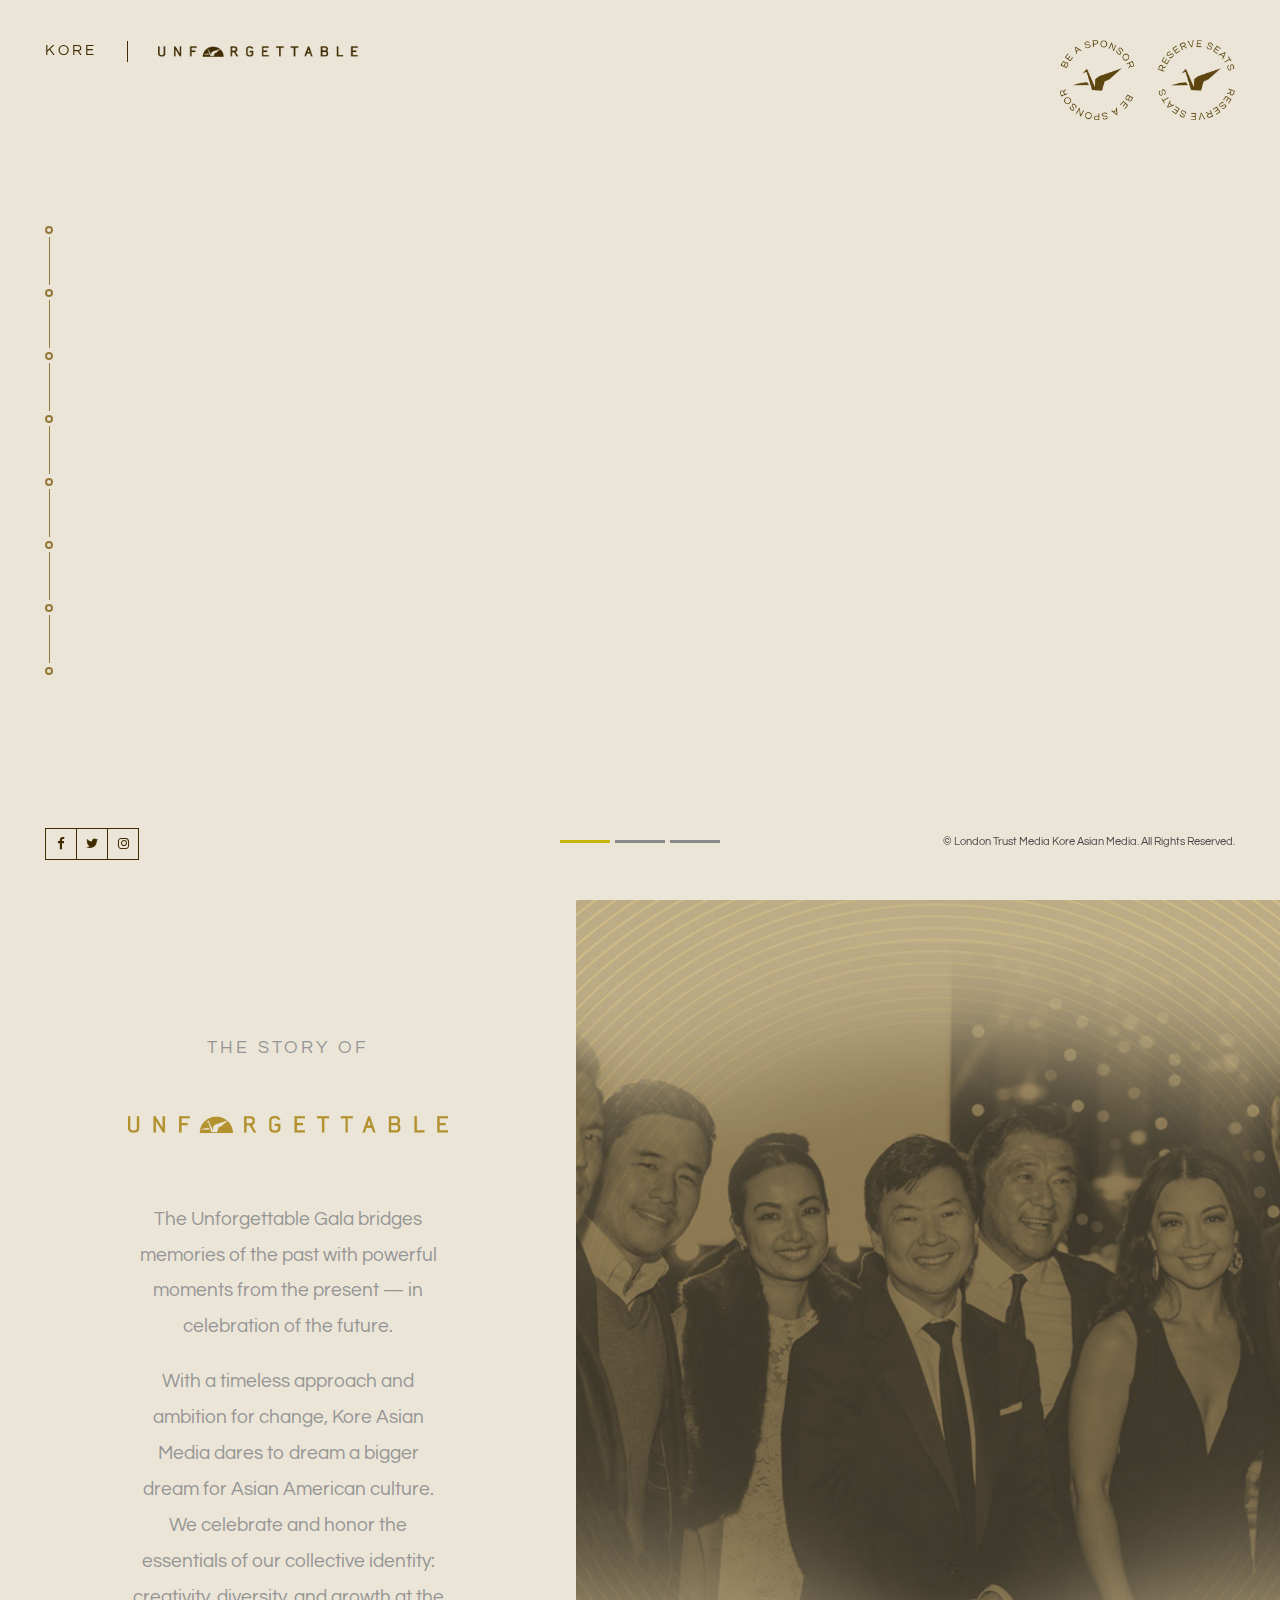
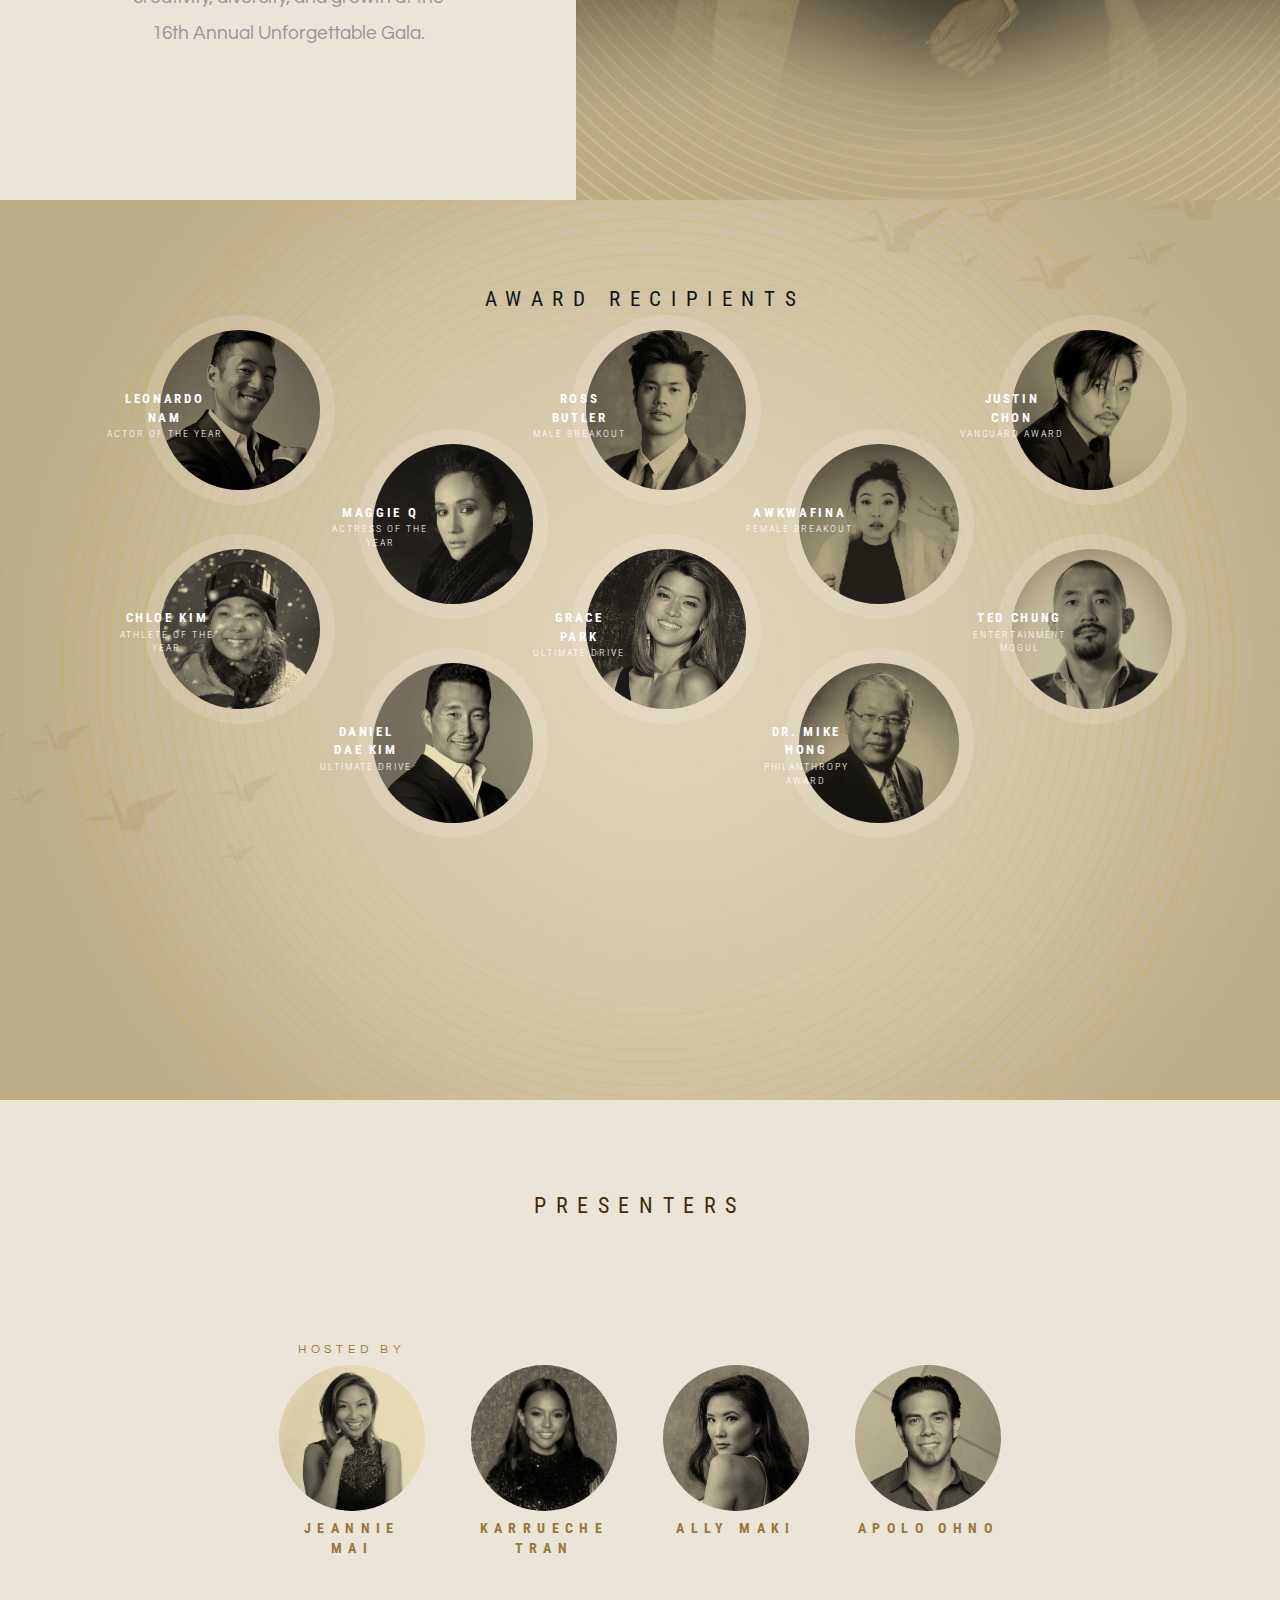
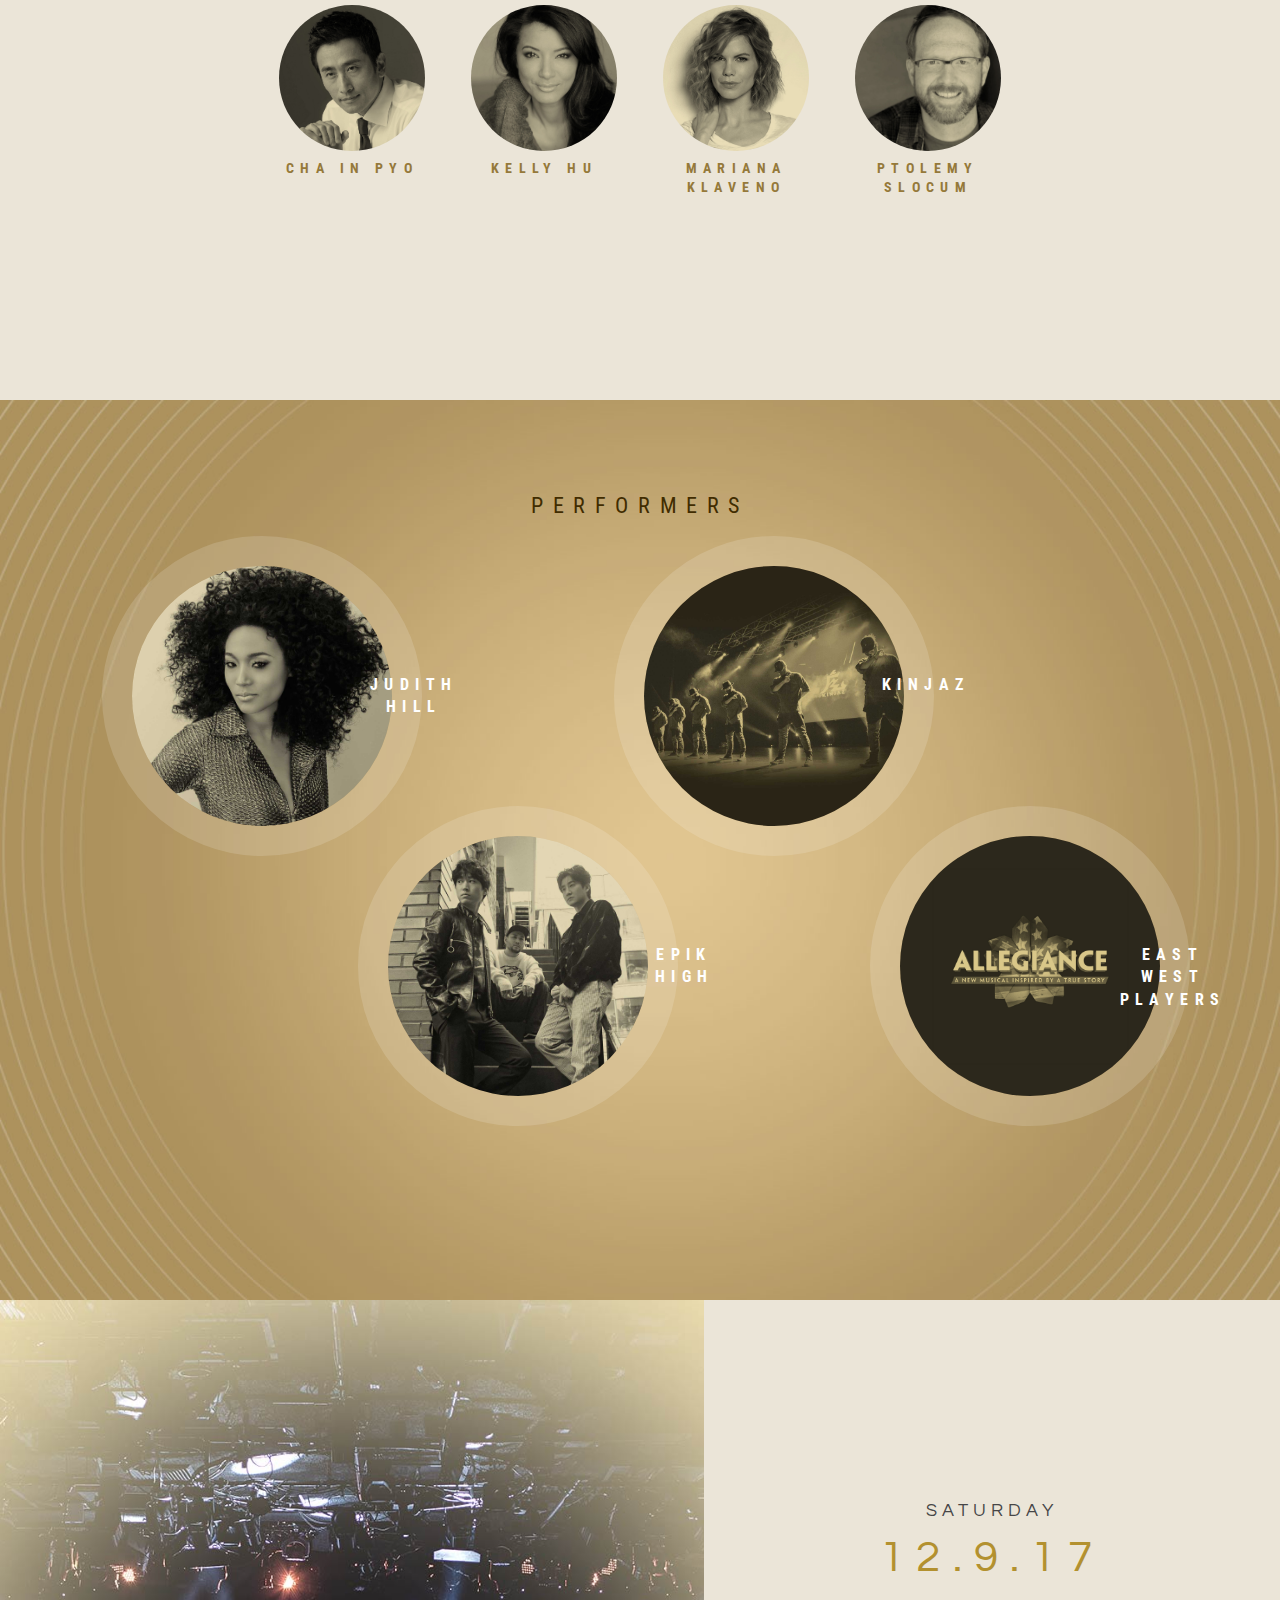
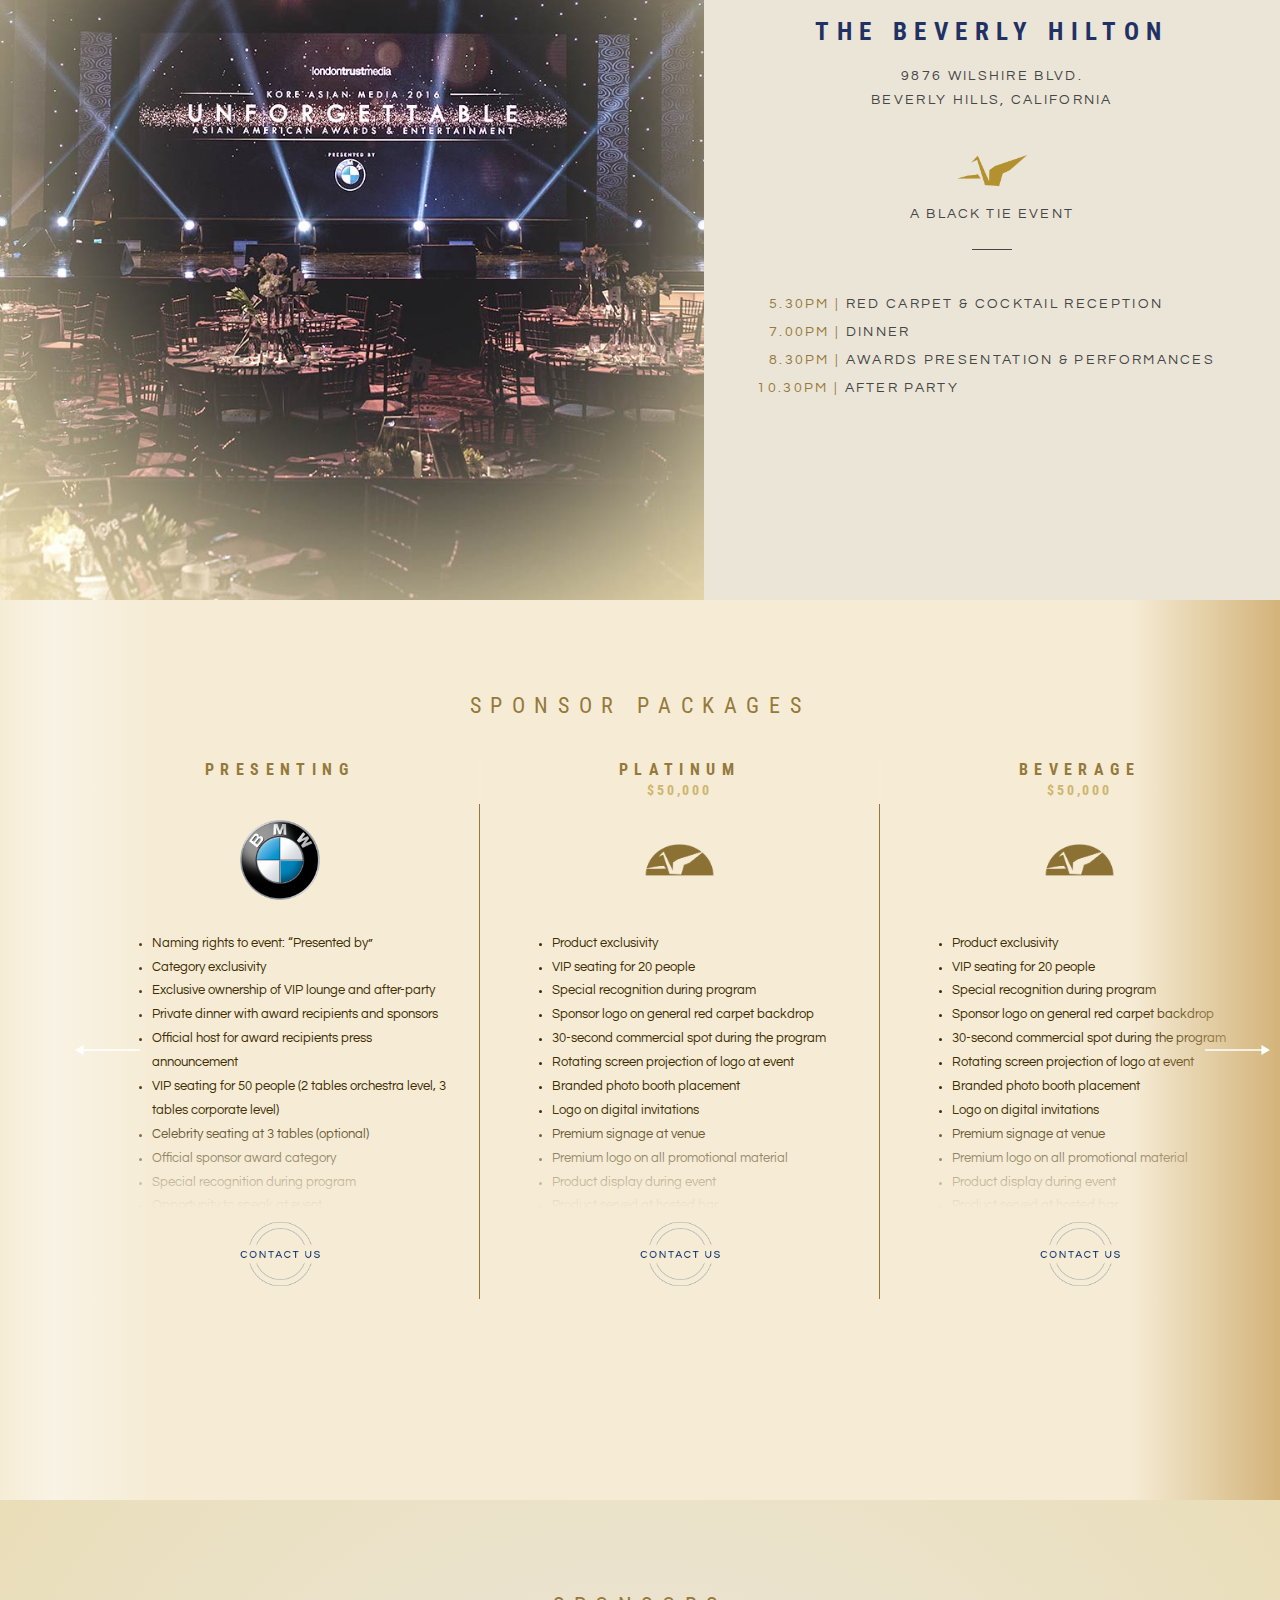
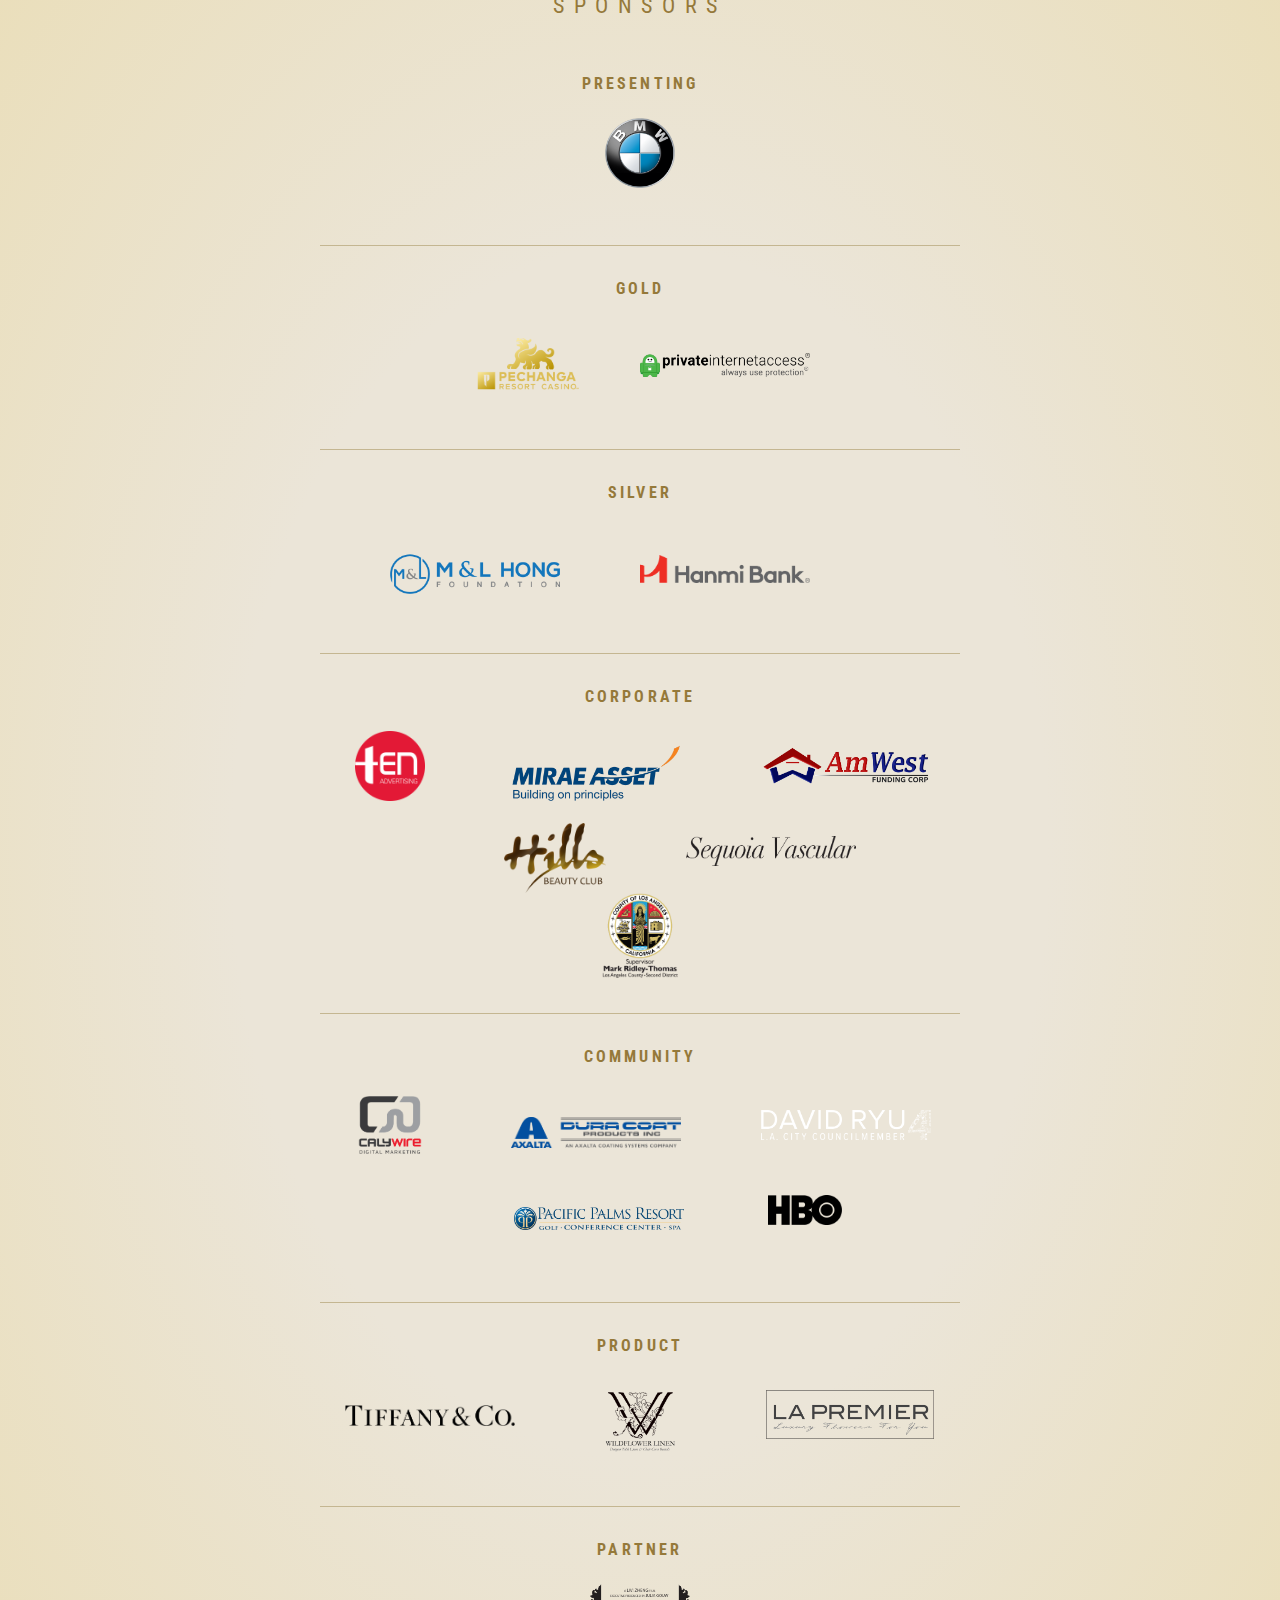
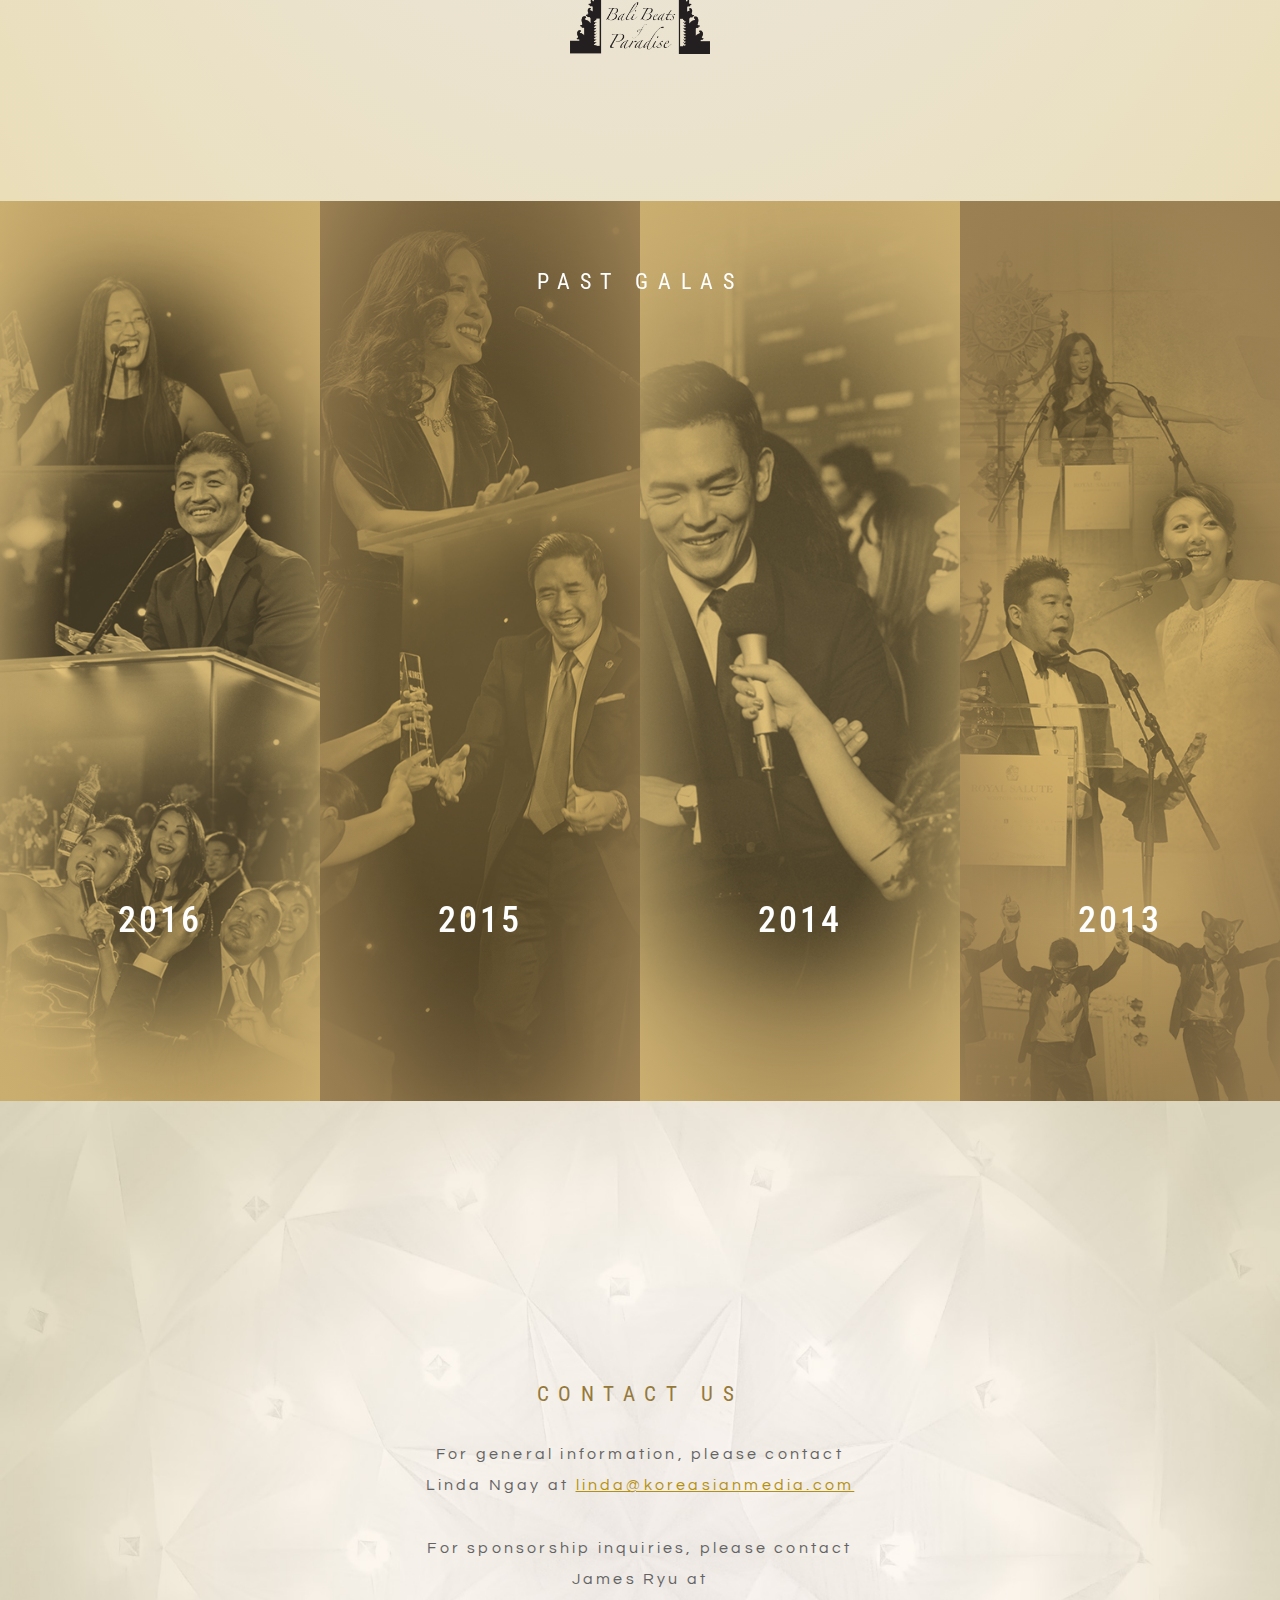
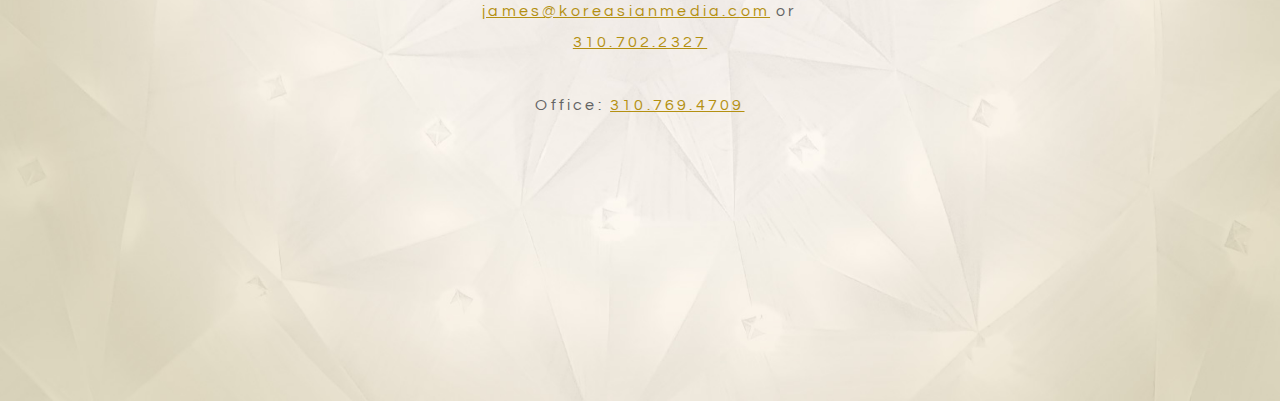
==== commit 9bd3a39f: "index backup has past galas in it" ====
--- a/index-bp.html
+++ b/index-bp.html
@@ -1781,16 +1781,16 @@
                 paginationClickable: true,
                 autoplayStopOnLast: true
             });
-            // if ($(window).width() > 830) {
-            //     var galaSwiper = new Swiper ('.gala-swiper', {
-            //         slidesPerView: 4,
-            //         spaceBetween: 0,
-            //         slideToClickedSlide: true,
-            //         speed: 720,
-            //         keyboardControl: true,
-            //         paginationClickable: true
-            //     });
-            // }
+            if ($(window).width() > 830) {
+                var galaSwiper = new Swiper ('.gala-swiper', {
+                    slidesPerView: 4,
+                    spaceBetween: 0,
+                    slideToClickedSlide: true,
+                    speed: 720,
+                    keyboardControl: true,
+                    paginationClickable: true
+                });
+            }
         </script>
         <script>
             // if ($(window).width() > 768) {
